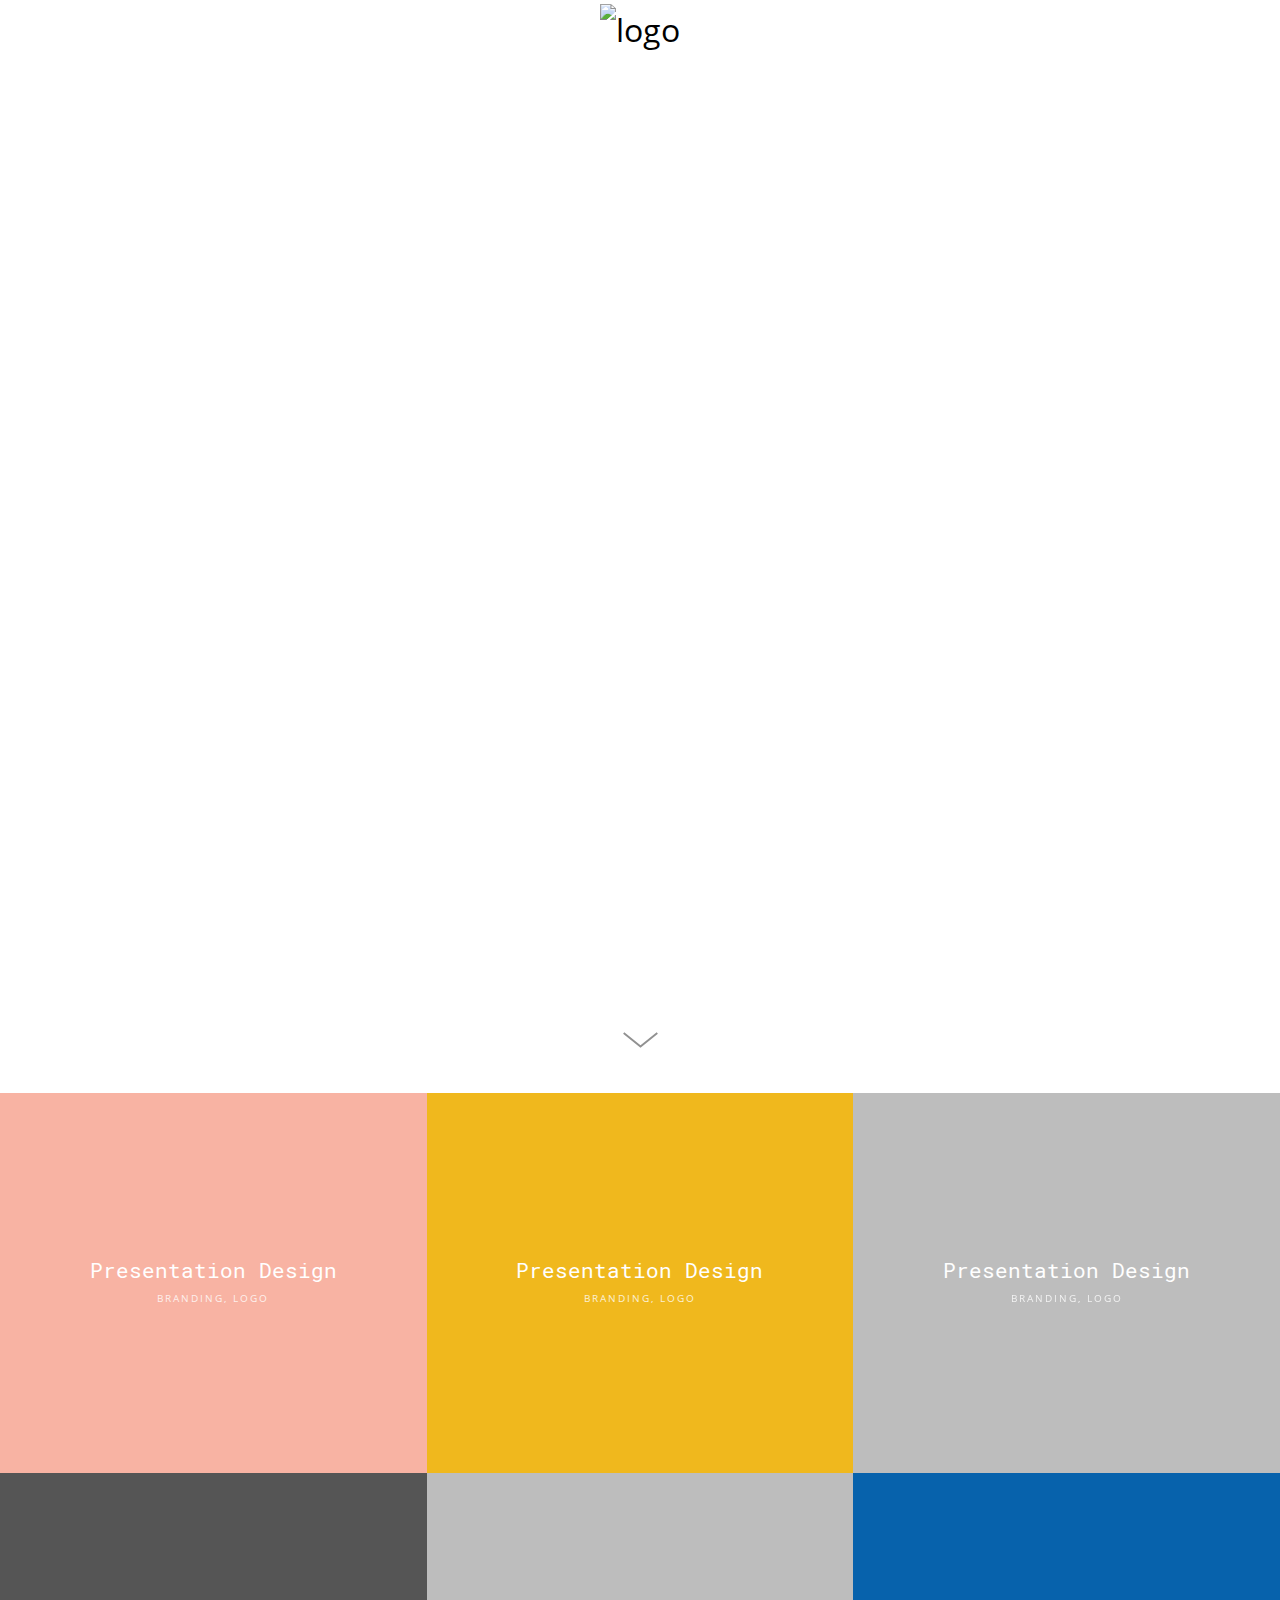
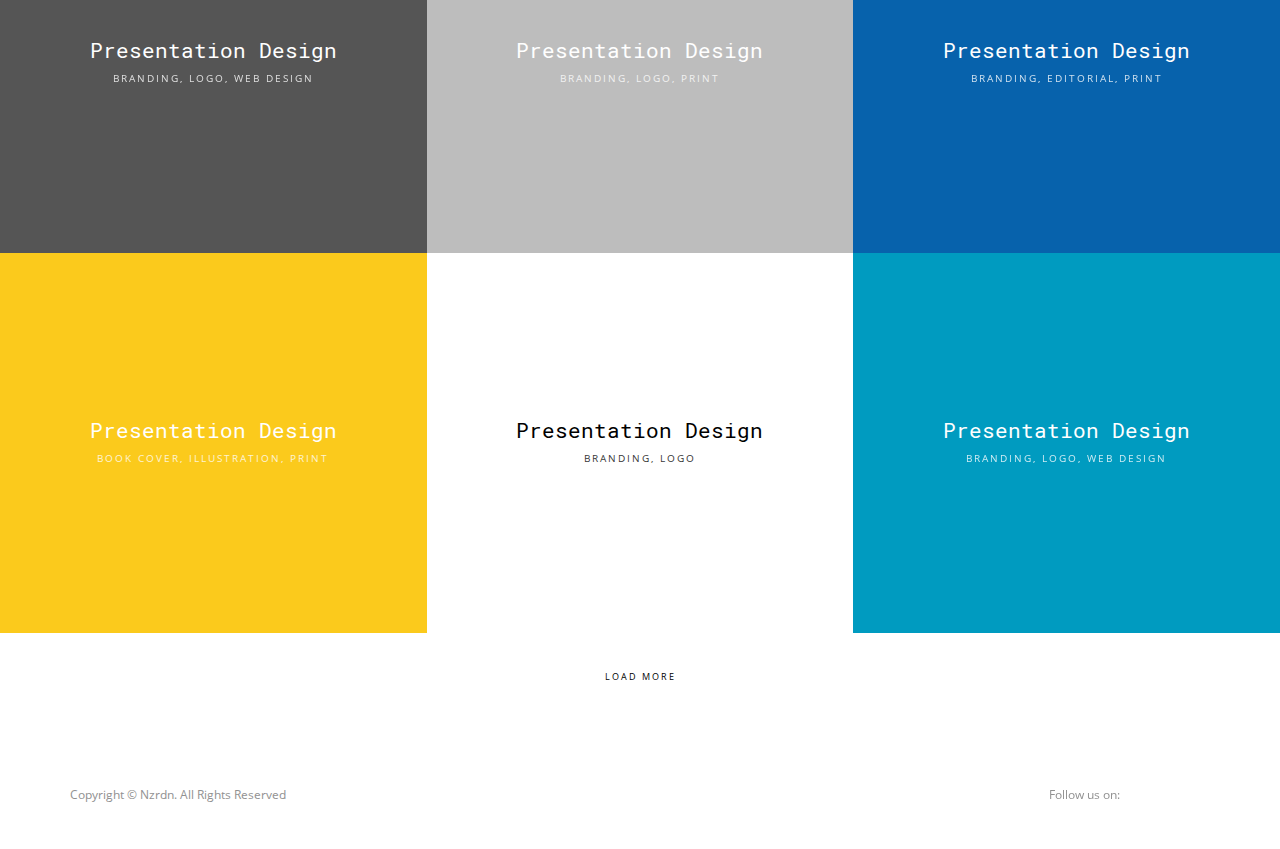
==== index.html @ 62baa384 "Add files via upload" ====
<!DOCTYPE html>
<html lang="id-ID" prefix="og: http://ogp.me/ns#">
<head>
<meta name="google-site-verification" content="J9RagS7LjltNR6g-NBVETp-j26RxuDwbtwfxkRqk6QE">
    <meta charset="utf-8">
    <title>Presentation Designer</title>
    <meta name="viewport" content="width=device-width, initial-scale=1.0">
    <!-- Le HTML5 shim, for IE6-8 support of HTML5 elements -->
    <!--[if lt IE 9]>
      <script src="http://html5shim.googlecode.com/svn/trunk/html5.js"></script>
    <![endif]-->
        <link rel="shortcut icon" href="favicon.ico">
    
<!-- This site is optimized with the Yoast SEO plugin v5.4 - https://yoast.com/wordpress/plugins/seo/ -->
<meta name="description" content="Webiste saya">
<link rel="canonical" href="http://www.orkha.id/id/beranda/">
<meta property="og:locale" content="id_ID">
<meta property="og:locale:alternate" content="en_US">
<meta property="og:type" content="website">
<meta property="og:title" content="Profesional Desain Grafis di Malang - Orkha.id">
<meta property="og:description" content="Orkha merupakan studio desain grafis menerima jasa desain grafis profesional di Malang, solusi dari kebutuhan desain logo dan branding Anda.">
<meta property="og:url" content="http://www.orkha.id/id/beranda/">
<meta property="og:site_name" content="Orkha">
<meta name="twitter:card" content="summary">
<meta name="twitter:description" content="Orkha merupakan studio desain grafis menerima jasa desain grafis profesional di Malang, solusi dari kebutuhan desain logo dan branding Anda.">
<meta name="twitter:title" content="Profesional Desain Grafis di Malang - Orkha.id">
<meta name="twitter:site" content="@orkha_id">
<meta name="twitter:creator" content="@orkha_id">
<script type="application/ld+json">{"@context":"http:\/\/schema.org","@type":"WebSite","@id":"#website","url":"http:\/\/www.orkha.id\/id\/beranda\/","name":"Orkha - Create. Captivate.","potentialAction":{"@type":"SearchAction","target":"http:\/\/www.orkha.id\/id\/beranda\/?s={search_term_string}","query-input":"required name=search_term_string"}}</script>
<script type="application/ld+json">{"@context":"http:\/\/schema.org","@type":"Organization","url":"http:\/\/www.orkha.id\/id\/beranda\/","sameAs":["https:\/\/www.facebook.com\/Orkha-Creative-322110237962848\/","https:\/\/www.instagram.com\/orkha_id\/?hl=en","https:\/\/twitter.com\/orkha_id"],"@id":"#organization","name":"Orkha.id","logo":""}</script>
<!-- / Yoast SEO plugin. -->

<link rel="dns-prefetch" href="//s0.wp.com">
<link rel="dns-prefetch" href="//s.gravatar.com">
<link rel="dns-prefetch" href="//netdna.bootstrapcdn.com">
<link rel="dns-prefetch" href="//fonts.googleapis.com">
<link rel="dns-prefetch" href="//s.w.org">
<link rel="alternate" type="application/rss+xml" title="Orkha &raquo; Feed" href="http://www.orkha.id/id/feed/">
<link rel="alternate" type="application/rss+xml" title="Orkha &raquo; Umpan Komentar" href="http://www.orkha.id/id/comments/feed/">
<link rel="alternate" type="application/rss+xml" title="Orkha &raquo; Beranda Umpan Komentar" href="http://www.orkha.id/id/beranda/feed/">
		<!--<script type="text/javascript">
			window._wpemojiSettings = {"baseUrl":"https:\/\/s.w.org\/images\/core\/emoji\/11\/72x72\/","ext":".png","svgUrl":"https:\/\/s.w.org\/images\/core\/emoji\/11\/svg\/","svgExt":".svg","source":{"concatemoji":"http:\/\/www.orkha.id\/wp-includes\/js\/wp-emoji-release.min.js?ver=4.9.10"}};
			!function(a,b,c){function d(a,b){var c=String.fromCharCode;l.clearRect(0,0,k.width,k.height),l.fillText(c.apply(this,a),0,0);var d=k.toDataURL();l.clearRect(0,0,k.width,k.height),l.fillText(c.apply(this,b),0,0);var e=k.toDataURL();return d===e}function e(a){var b;if(!l||!l.fillText)return!1;switch(l.textBaseline="top",l.font="600 32px Arial",a){case"flag":return!(b=d([55356,56826,55356,56819],[55356,56826,8203,55356,56819]))&&(b=d([55356,57332,56128,56423,56128,56418,56128,56421,56128,56430,56128,56423,56128,56447],[55356,57332,8203,56128,56423,8203,56128,56418,8203,56128,56421,8203,56128,56430,8203,56128,56423,8203,56128,56447]),!b);case"emoji":return b=d([55358,56760,9792,65039],[55358,56760,8203,9792,65039]),!b}return!1}function f(a){var c=b.createElement("script");c.src=a,c.defer=c.type="text/javascript",b.getElementsByTagName("head")[0].appendChild(c)}var g,h,i,j,k=b.createElement("canvas"),l=k.getContext&&k.getContext("2d");for(j=Array("flag","emoji"),c.supports={everything:!0,everythingExceptFlag:!0},i=0;i<j.length;i++)c.supports[j[i]]=e(j[i]),c.supports.everything=c.supports.everything&&c.supports[j[i]],"flag"!==j[i]&&(c.supports.everythingExceptFlag=c.supports.everythingExceptFlag&&c.supports[j[i]]);c.supports.everythingExceptFlag=c.supports.everythingExceptFlag&&!c.supports.flag,c.DOMReady=!1,c.readyCallback=function(){c.DOMReady=!0},c.supports.everything||(h=function(){c.readyCallback()},b.addEventListener?(b.addEventListener("DOMContentLoaded",h,!1),a.addEventListener("load",h,!1)):(a.attachEvent("onload",h),b.attachEvent("onreadystatechange",function(){"complete"===b.readyState&&c.readyCallback()})),g=c.source||{},g.concatemoji?f(g.concatemoji):g.wpemoji&&g.twemoji&&(f(g.twemoji),f(g.wpemoji)))}(window,document,window._wpemojiSettings);
		</script>-->
		<style type="text/css">
img.wp-smiley,
img.emoji {
	display: inline !important;
	border: none !important;
	box-shadow: none !important;
	height: 1em !important;
	width: 1em !important;
	margin: 0 .07em !important;
	vertical-align: -0.1em !important;
	background: none !important;
	padding: 0 !important;
}
</style>
<link rel="stylesheet" id="stylesheet-css" href="css/style.css" type="text/css" media="all">
<link rel="stylesheet" id="flex-slider-css" href="css/flexslider.css" type="text/css" media="all">
<link rel="stylesheet" id="owl_carousel-css" href="css/owl.carousel.css" type="text/css" media="all">
<link rel="stylesheet" id="owl_transitions-css" href="css/owl.transitions.css" type="text/css" media="all">
<link rel="stylesheet" id="owl_theme-css" href="css/owl.theme.css" type="text/css" media="all">
<link rel="stylesheet" id="contact-form-7-css" href="css/styles.css" type="text/css" media="all">
<link rel="stylesheet" id="rs-plugin-settings-css" href="css/settings.css" type="text/css" media="all">
<style id="rs-plugin-settings-inline-css" type="text/css">
#rs-demo-id {}
</style>
<link rel="stylesheet" id="black-on-white-css" href="css/black-on-white.css" type="text/css" media="all">
<link rel="stylesheet" id="nice-loader-styles-css" href="css/front-styles.css" type="text/css" media="all">
<link rel="stylesheet" id="fontawesome-css" href="css/font-awesome.min.css" type="text/css" media="all">
<!--[if IE 7]>
<link rel='stylesheet' id='fontawesome-ie-css'  href='//netdna.bootstrapcdn.com/font-awesome/3.2.1/css/font-awesome-ie7.min.css?ver=1.3.9' type='text/css' media='all' />
<![endif]-->
<link rel="stylesheet" id="js_composer_front-css" href="css/js_composer.min.css" type="text/css" media="all">
<link rel="stylesheet" id="redux-google-fonts-oi_options-css" href="css/css.css" type="text/css" media="all">
<link rel="stylesheet" id="jetpack_css-css" href="css/jetpack.css" type="text/css" media="all">
		<style>
			/* Accessible for screen readers but hidden from view */
			.fa-hidden { position:absolute; left:-10000px; top:auto; width:1px; height:1px; overflow:hidden; }
			.rtl .fa-hidden { left:10000px; }
			.fa-showtext { margin-right: 5px; }
		</style>
		<script type="text/javascript" src="js/jquery.js"></script>
<script type="text/javascript" src="js/jquery-migrate.min.js"></script>
<script type="text/javascript" src="js/jquery.themepunch.tools.min.js"></script>
<script type="text/javascript" src="js/jquery.themepunch.revolution.min.js"></script>
<script type="text/javascript">
/* <![CDATA[ */
var SnazzyDataForSnazzyMaps = [];
SnazzyDataForSnazzyMaps={"id":151,"name":"Ultra Light with Labels","description":"Light Rust","url":"https:\/\/snazzymaps.com\/style\/151\/ultra-light-with-labels","imageUrl":"https:\/\/snazzy-maps-cdn.azureedge.net\/assets\/151-ultra-light-with-labels.png?v=20170110063604","json":"[{\"featureType\":\"water\",\"elementType\":\"geometry\",\"stylers\":[{\"color\":\"#e9e9e9\"},{\"lightness\":17}]},{\"featureType\":\"landscape\",\"elementType\":\"geometry\",\"stylers\":[{\"color\":\"#f5f5f5\"},{\"lightness\":20}]},{\"featureType\":\"road.highway\",\"elementType\":\"geometry.fill\",\"stylers\":[{\"color\":\"#ffffff\"},{\"lightness\":17}]},{\"featureType\":\"road.highway\",\"elementType\":\"geometry.stroke\",\"stylers\":[{\"color\":\"#ffffff\"},{\"lightness\":29},{\"weight\":0.2}]},{\"featureType\":\"road.arterial\",\"elementType\":\"geometry\",\"stylers\":[{\"color\":\"#ffffff\"},{\"lightness\":18}]},{\"featureType\":\"road.local\",\"elementType\":\"geometry\",\"stylers\":[{\"color\":\"#ffffff\"},{\"lightness\":16}]},{\"featureType\":\"poi\",\"elementType\":\"geometry\",\"stylers\":[{\"color\":\"#f5f5f5\"},{\"lightness\":21}]},{\"featureType\":\"poi.park\",\"elementType\":\"geometry\",\"stylers\":[{\"color\":\"#dedede\"},{\"lightness\":21}]},{\"elementType\":\"labels.text.stroke\",\"stylers\":[{\"visibility\":\"on\"},{\"color\":\"#ffffff\"},{\"lightness\":16}]},{\"elementType\":\"labels.text.fill\",\"stylers\":[{\"saturation\":36},{\"color\":\"#333333\"},{\"lightness\":40}]},{\"elementType\":\"labels.icon\",\"stylers\":[{\"visibility\":\"off\"}]},{\"featureType\":\"transit\",\"elementType\":\"geometry\",\"stylers\":[{\"color\":\"#f2f2f2\"},{\"lightness\":19}]},{\"featureType\":\"administrative\",\"elementType\":\"geometry.fill\",\"stylers\":[{\"color\":\"#fefefe\"},{\"lightness\":20}]},{\"featureType\":\"administrative\",\"elementType\":\"geometry.stroke\",\"stylers\":[{\"color\":\"#fefefe\"},{\"lightness\":17},{\"weight\":1.2}]}]","views":335987,"favorites":800,"createdBy":{"name":"hawasan","url":"http:\/\/www.haveasign.pl"},"createdOn":"2014-11-04T03:01:33.197","tags":["greyscale","light"],"colors":["gray","white"]};
/* ]]> */
</script>
<script type="text/javascript" src="js/snazzymaps.js"></script>
<link rel="https://api.w.org/" href="http://www.orkha.id/wp-json/">
<link rel="EditURI" type="application/rsd+xml" title="RSD" href="http://www.orkha.id/xmlrpc.php?rsd">
<link rel="wlwmanifest" type="application/wlwmanifest+xml" href="http://www.orkha.id/wp-includes/wlwmanifest.xml"> 
<meta name="generator" content="WordPress 4.9.10">
<link rel="shortlink" href="http://wp.me/P8px5K-CI">
<link rel="alternate" type="application/json+oembed" href="http://www.orkha.id/wp-json/oembed/1.0/embed?url=http%3A%2F%2Fwww.orkha.id%2Fid%2Fberanda%2F">
<link rel="alternate" type="text/xml+oembed" href="http://www.orkha.id/wp-json/oembed/1.0/embed?url=http%3A%2F%2Fwww.orkha.id%2Fid%2Fberanda%2F&#038;format=xml">
<style type="text/css" id="csseditorglobal">
/*
You can add your own CSS here.

Click the help icon above to learn more.
*/
.black-on-grey {
    background: #e5e5e5;
    color: #000;
}


.this_page {
margin-top: 130px !important;
}

.icon-2x {
    font-size: 1.5em;
}

.parent {
    display: flex;
    flex-direction: column;
    justify-content: center;
    overflow: hidden;
}

.container-fluid {
	padding: 0 !important;
}

.oi_vc_potrfolio .oi_sub_legend {
    text-transform: none !important;
	font-size: 21px;
	padding: 0 2em 0 2em;
	line-height: 24px;
}

.oi_vc_port_cat {
    margin-top: 5px;
    text-transform: uppercase;
    opacity: 0.8;
    font-size: 10px;
    letter-spacing: 1;
}

body {
	letter-spacing: 0 !important;
	background: #fff;
  line-height: 28px;
color: #848995;
-webkit-font-smoothing: antialiased;
}

.blog_item p {
  margin-bottom: 30px;
}

.brand-logo img {
width: 50px;
height: 50px;
}

.oi_head_holder {
	background: #fff;
}

.oi_head_holder.oi_sticky {
    background: #fff;
}

.oi_vc_port_mask {
	opacity:1;
}

.oi_vc_potrfolio:hover .oi_vc_port_mask { 
opacity:0;}

.oi_vc_port_mask {
	transition: all .5s ease !important;
	-moz-transition: all .5s ease !important;
    -webkit-transition: all .5s ease !important;
    -o-transition: all .5s ease !important;
}

.oi_header_menu li a {
font-family: 'Roboto Mono', monospace;
	text-transform: none !important;
	font-size: 14px !Important;
}

.intro h1 {
font-size: 48px;
font-weight: 300 !Important;
font-family: Roboto;
line-height: 1.2;
}

.intro p {
margin-top: 20px;
}

.join-btn { 
	background:#F58634 !important; 
	font-size: 12px;
	cursor:pointer; 
	padding: 10px 20px 10px 20px;
	color:#fff !important; 
	border: none;
	border-radius: 0;
}

.join-btn:hover { 
	background:#e27c30 !important; 
	color: #fff !important;
}

.oi_header_menu a {
color: #242A37 !important;
padding: 0 !important;
margin-left: 40px;
padding-bottom: 5px !important;
padding-top: 10px !important;
}

.oi_header_menu a:hover {
text-decoration: none!important;
background: none !important;
color: #242A37 !important;
border-bottom: solid 2px #F58634;
}

.oi_load_more_holder {
    text-align: center;
    padding: 30px;
    background: none !important;
    letter-spacing: 2px;
    text-transform: uppercase;
    font-size: 9px;
}

#see-more-holder {
text-align: center !important;
}

svg {
    fill: #919191!important;
}

.oi_header_menu > li.current-menu-item > a, .oi_header_menu > li.current-menu-parent > a, .oi_header_menu > li.current_page_parent a, .oi_header_menu > li.current-menu-parent:hover > a, .oi_header_menu > li.current_page_parent:hover > a {
text-decoration: none!important;
background: none !important;
color: #242A37 !important;
border-bottom: solid 2px #F58634;
}


/* Blog */
.vc_gitem_row .vc_gitem-col {
    padding: 20px !important;
}

.vc_gitem_row .vc_gitem-col h4 {
    font-size: 14px;
}

.vc_gitem_row .vc_gitem-col p {
    font-size: 12px;
	line-height: 1.7 !important;
}

.vc_btn3-container {
    display: block;
    margin-bottom: 0 !important;
    max-width: 100%;
}

.vc_btn3.vc_btn3-size-md {
	background: none;
	padding: 0 !important;
}

.vc_btn3.vc_btn3-color-juicy-pink, .vc_btn3.vc_btn3-color-juicy-pink.vc_btn3-style-flat {
	background: none;
	color: #919191;
	font-size: 12px;
}

.vc_btn3.vc_btn3-color-juicy-pink, .vc_btn3.vc_btn3-color-juicy-pink.vc_btn3-style-flat:hover {
	background: none;
	text-decoration: underline;
	color: #F58634;
font-family: \'Roboto Mono\', monospace;
	border: none !important;
}


/* Contact Form */
.wpcf7 input.wpcf7-text { width: 100%;font-size: 14px; } 
.wpcf7 textarea.wpcf7-textarea { width: 100%; font-size: 14px;} 
.wpcf7-form textarea { height: 200px; }

.wpcf7 {
	text-transform: none !important;
	font-size: 14px;
}
 
.submit, .wpcf7-form .wpcf7-submit { 
	background:#F58634 !important; 
	cursor:pointer; 
	padding-left:15px !important; 
	padding-right:15px !important; 
	color:#fff !important; 
  border: none !important;
}

.submit:hover, .wpcf7-form .wpcf7-submit:hover { 
	background:#e27c30 !important; 
	color: #fff !important;
}

textarea, input, select {
	background: #f7f7f7 !important;
	border: 2px solid #efefee !important;
  height: 50px;
}

textarea:focus, input:focus, select:focus {
	background: #f7f7f7 !important;
	border: 2px solid #F58634 !important;
}

label {
font-weight: normal;
width: 100%;
}

select {
 background: #f7f7f7;
width: 100%;
padding: 10px;
border: 2px solid #e8e8e8;
}

.footer_text {
font-size: 12px !important;
color: #919191 !important;
}

.socials {
text-align: right !important;
}

.socials a {
margin-right: 8px;
}

.socials i {
font-size: 14px;
color: #919191 !important;
}

.socials i:hover {
color: #F58634 !important;
}

.blog_item {
  max-width: 840px;
  margin: 0 auto;
}
  
blockquote {
    font-size: 28px;
    font-style: normal;
    color: #999;
    line-height: 1.5;
    font-weight: 300 !important;
    margin-left: -90px;
    padding-left: 40px;
	margin-top: 70px;
  margin-bottom: 70px;
  padding-top: 0;
  padding-bottom: 0;
    border-left: 5px solid #f08519;
  }
  
  .inner_post_holder h1.oi_legend {
    margin-bottom: 80px;
}

/* Rensponsive */
@media (min-width: 0px) and (max-width: 767px) {
.footer_text {
text-align: center;
}
  
.oi_sinle_portfolio_holder {
  padding-top: 50px !important;
}
.socials {
text-align: center !important;
}
.this_page {
margin-top: 0 !important;
}
.oi_header_menu {
  background: #fff !important;
width: 100%;
padding: 20px;
background:#e5e5e5;
}
.toggle-button {
float: right;
}
.brand-logo{
float: left;
}
.visible-xs {
    float: right;
	margin-top: 15px;
    margin-right: 15px;
	font-size: 16px;
}
.oi_head_holder {
    padding: 20px 0;
}
.oi_v_menu li a {
  margin: 0 !important;
    padding: 20px 0;
	font-size: 21px !important;
}
}</style>
<style type="text/css" id="csseditorphone">
@media only screen  and (min-width: 320px)  and (max-width: 667px) {
blockquote {
    font-size: 21px;
    margin-left: 0px !important;
  }

.oi_post_holder {
    padding: 10px;
}

.wpb_text_column {
padding-left: 10px !important;
padding-right: 10px !important;
}

}
</style>

        <style>
            .wuc-overlay{ background-image: url(''); }
            #wuc-wrapper #wuc-box h2.title,
            #wuc-box .subtitle,
            #defaultCountdown,
            #defaultCountdown span{ color: #fff }
        </style>
        <link rel="alternate" href="#" hreflang="id">
<link rel="alternate" href="#" hreflang="en">

<link rel="dns-prefetch" href="//v0.wordpress.com">
<style type="text/css">img#wpstats{display:none}</style><meta name="generator" content="Powered by Visual Composer - drag and drop page builder for WordPress.">
<!--[if lte IE 9]><link rel="stylesheet" type="text/css" href="http://www.orkha.id/wp-content/plugins/js_composer/assets/css/vc_lte_ie9.min.css" media="screen"><![endif]--><!--[if IE  8]><link rel="stylesheet" type="text/css" href="http://www.orkha.id/wp-content/plugins/js_composer/assets/css/vc-ie8.min.css" media="screen"><![endif]--><meta name="generator" content="Powered by Slider Revolution 5.2.5.4 - responsive, Mobile-Friendly Slider Plugin for WordPress with comfortable drag and drop interface.">
			<link rel="stylesheet" type="text/css" id="wp-custom-css" href="index_1.html">
		<style type="text/css" data-type="vc_shortcodes-custom-css">.vc_custom_1485144330082{margin-top: 80px !important;margin-bottom: 80px !important;padding-left: 8% !important;}</style><noscript><style type="text/css"> .wpb_animate_when_almost_visible { opacity: 1; }</style></noscript>    <link href="css/css_1.css" rel="stylesheet">
    <link href="css/css_2.css" rel="stylesheet">
<script>
  (function(i,s,o,g,r,a,m){i['GoogleAnalyticsObject']=r;i[r]=i[r]||function(){
  (i[r].q=i[r].q||[]).push(arguments)},i[r].l=1*new Date();a=s.createElement(o),
  m=s.getElementsByTagName(o)[0];a.async=1;a.src=g;m.parentNode.insertBefore(a,m)
  })(window,document,'script','https://www.google-analytics.com/analytics.js','ga');

  ga('create', 'UA-42097386-15', 'auto');
  ga('send', 'pageview');

</script>
</head>

<body class="home page-template page-template-portfolio page-template-portfolio-php page page-id-2400 wp_nice_loader_body wpb-js-composer js-comp-ver-4.12 vc_responsive">
<!-- Content Area -->
    <div class="oi_head_holder">
        <div class="container">
        	<div class="row">
            	<div class="col-md-3 col-sm-3 io_xs">
					<a class="brand-logo" href="#"><img src="fonts/orkha.svg" alt="Orkha"></a>
                </div>
                <div class="col-md-9 col-sm-9 io_xs">
                <i class="fa fa-bars visible-xs oi_xs_menu"></i>
                <div class="menu-menu-bahasa-container"><ul id="menu-menu-bahasa" class="oi_header_menu"><li id="menu-item-2385" class="menu-item menu-item-type-post_type menu-item-object-page menu-item-2385"><a href="#">Profil</a></li>
<li id="menu-item-2396" class="menu-item menu-item-type-post_type menu-item-object-page menu-item-2396"><a href="#">Blog</a></li>
<li id="menu-item-2461" class="menu-item menu-item-type-post_type menu-item-object-page menu-item-2461"><a href="#">Hubungi</a></li>
<li id="menu-item-2378-en" class="lang-item lang-item-24 lang-item-en menu-item menu-item-type-custom menu-item-object-custom menu-item-2378-en"><a href="#" hreflang="en-US" lang="en-US"><img src="[data-uri]" title="English" alt="English"></a></li>
</ul></div>                </div>
            </div>

            <div class="oi_real_menu_holder text-center">

            </div>
        </div>
    </div>
    <div class="clearfix"></div>
<div class="this_page">

	    <div class="oi_s_t_wo_s">
        <div class="container-fluid">
        <div data-vc-parallax="1.5" class="vc_row wpb_row vc_row-fluid oi_inner_without_paddings parent vc_row-o-full-height vc_row-o-content-middle vc_general vc_parallax vc_parallax-content-moving"><div class="wpb_column vc_column_container vc_col-sm-12"><div class="vc_column-inner "><div class="wpb_wrapper">
	<div class="wpb_text_column wpb_content_element  wpb_animate_when_almost_visible wpb_bottom-to-top vc_custom_1485144330082 intro">
		<div class="wpb_wrapper">
			<h1 style="text-align: left;">Create. Captivate.</h1>
<p style="color: #919191; text-align: left;">Scroll to see our works</p>

		</div>
	</div>
</div></div></div></div><div id="see-more-holder" class="vc_row wpb_row vc_row-fluid oi_inner_without_paddings"><div class="wpb_column vc_column_container vc_col-sm-12"><div class="vc_column-inner "><div class="wpb_wrapper">
	<div class="wpb_raw_code wpb_content_element wpb_raw_html">
		<div class="wpb_wrapper">
			<div id="scrollDown" class="scrollArrow"><svg version="1.1" id="Ebene_2_1_" xmlns="http://www.w3.org/2000/svg" xmlns:xlink="http://www.w3.org/1999/xlink" x="0px" y="0px" width="53px" height="20px" viewbox="0 0 53 20" enable-background="new 0 0 53 20" xml:space="preserve">
<g>
	<polygon points="26.5,17.688 9.114,3.779 10.303,2.312 26.5,15.269 42.697,2.313 43.886,3.779 	"/>
</g>
</svg></div>
      <script>
        $('#scrollDown').click(function(){
          $("html, body").animate({ scrollTop: $(window).height()}, 800);
          return false;
        });
      </script>
		</div>
	</div>
</div></div></div></div>
                    <div class="row oi_port_container oi_wall">
			
    	    	 	        <div class="oi_strange_portfolio_item oi_col col-md-4 wall-portfolio-squre illustration print ">
            <div class="oi_vc_potrfolio oi_p_x1" style="background:url(images/leftover-ig-1-.jpg)">
                <a class="oi_vc_port_mask" style="background:#f8b3a3" href="#">
                    <div class="oi_vc_text_span text-center">
                        <h3 class="oi_sub_legend" style="color:#fff">Presentation Design</h3>
                        <div class="oi_vc_port_cat" style="color:#fff">Branding, Logo</div>
                    </div>
                </a>
            </div>
        </div>
        
	
    	    	 	        <div class="oi_strange_portfolio_item oi_col col-md-4 wall-portfolio-squre book-cover editorial illustration ">
            <div class="oi_vc_potrfolio oi_p_x1" style="background:url(images/1.jpg)">
                <a class="oi_vc_port_mask" style="background:#f0b81d" href="#">
                    <div class="oi_vc_text_span text-center">
                        <h3 class="oi_sub_legend" style="color:#fff">Presentation Design</h3>
                        <div class="oi_vc_port_cat" style="color:#fff">Branding, Logo</div>
                    </div>
                </a>
            </div>
        </div>
        
	
    	    	 	        <div class="oi_strange_portfolio_item oi_col col-md-4 wall-portfolio-squre branding logos ">
            <div class="oi_vc_potrfolio oi_p_x1" style="background:url(images/cover-pancasila-.jpg)">
                <a class="oi_vc_port_mask" style="background:#bdbdbd" href="#">
                    <div class="oi_vc_text_span text-center">
                        <h3 class="oi_sub_legend" style="color:#fff">Presentation Design</h3>
                        <div class="oi_vc_port_cat" style="color:#fff">Branding, Logo</div>
                    </div>
                </a>
            </div>
        </div>
        
	
    	    	 	        <div class="oi_strange_portfolio_item oi_col col-md-4 wall-portfolio-squre branding logos web-design ">
            <div class="oi_vc_potrfolio oi_p_x1" style="background:url(images/The-Warren_Main-Logo.jpg)">
                <a class="oi_vc_port_mask" style="background:#555555" href="#">
                    <div class="oi_vc_text_span text-center">
                        <h3 class="oi_sub_legend" style="color:#fff">Presentation Design</h3>
                        <div class="oi_vc_port_cat" style="color:#fff">Branding, Logo, Web Design</div>
                    </div>
                </a>
            </div>
        </div>
        
	
    	    	 	        <div class="oi_strange_portfolio_item oi_col col-md-4 wall-portfolio-squre branding logos print ">
            <div class="oi_vc_potrfolio oi_p_x1" style="background:url(images/Leftover-Poster.jpg)">
                <a class="oi_vc_port_mask" style="background:#bdbdbd" href="#">
                    <div class="oi_vc_text_span text-center">
                        <h3 class="oi_sub_legend" style="color:#fff">Presentation Design</h3>
                        <div class="oi_vc_port_cat" style="color:#fff">Branding, Logo, Print</div>
                    </div>
                </a>
            </div>
        </div>
        
	
    	    	 	        <div class="oi_strange_portfolio_item oi_col col-md-4 wall-portfolio-squre branding editorial print ">
            <div class="oi_vc_potrfolio oi_p_x1" style="background:url(images/6-TNDT.jpg)">
                <a class="oi_vc_port_mask" style="background:#0762ac" href="#">
                    <div class="oi_vc_text_span text-center">
                        <h3 class="oi_sub_legend" style="color:#fff">Presentation Design</h3>
                        <div class="oi_vc_port_cat" style="color:#fff">Branding, Editorial, Print</div>
                    </div>
                </a>
            </div>
        </div>
        
	
    	    	 	        <div class="oi_strange_portfolio_item oi_col col-md-4 wall-portfolio-squre book-cover illustration print ">
            <div class="oi_vc_potrfolio oi_p_x1" style="background:url(images/02.jpg)">
                <a class="oi_vc_port_mask" style="background:#fbca1c" href="#">
                    <div class="oi_vc_text_span text-center">
                        <h3 class="oi_sub_legend" style="color:#fff">Presentation Design</h3>
                        <div class="oi_vc_port_cat" style="color:#fff">Book Cover, Illustration, Print</div>
                    </div>
                </a>
            </div>
        </div>
        
	
    	    	 	        <div class="oi_strange_portfolio_item oi_col col-md-4 wall-portfolio-squre branding logos ">
            <div class="oi_vc_potrfolio oi_p_x1" style="background:url()">
                <a class="oi_vc_port_mask" style="background:#fff" href="#">
                    <div class="oi_vc_text_span text-center">
                        <h3 class="oi_sub_legend" style="color:#000">Presentation Design</h3>
                        <div class="oi_vc_port_cat" style="color:#000">Branding, Logo</div>
                    </div>
                </a>
            </div>
        </div>
        
	
    	    	 	        <div class="oi_strange_portfolio_item oi_col col-md-4 wall-portfolio-squre branding logos web-design ">
            <div class="oi_vc_potrfolio oi_p_x1" style="background:url(images/Pure_Mockup.jpg)">
                <a class="oi_vc_port_mask" style="background:#009bc0" href="#">
                    <div class="oi_vc_text_span text-center">
                        <h3 class="oi_sub_legend" style="color:#fff">Presentation Design</h3>
                        <div class="oi_vc_port_cat" style="color:#fff">Branding, Logo, Web Design</div>
                    </div>
                </a>
            </div>
        </div>
        
	</div>
        	    <div class="oi_load_more_holder">
                
        <span class="oi_counts"><span id="oi_masorny_posts_per_page">9</span> / <span id="oi_max_masorny_posts">13</span></span>
        <a id="load_more_port_masorny_posts" data-tag="All" data-offset="9" data-layout-mode="Square Thumbnails Without Spaces" data-load-posts_count="2" class="oi_load_more">Load More </a>
    </div>
            </div>
    </div>
  </div>  
    <!--<a class="oi_full_btn" href="#">View our entire WordPress theme collection →</a>-->
	<div class="container">
		<div class="oi_footer">
        	<div class="row">
            	<div class="col-md-6 footer_text">
                    Copyright © Nzrdn. All Rights Reserved                </div>
            	<div class="col-md-6 footer_text socials">
                    Follow us on:&nbsp;&nbsp;<a href="#"><i class="fa fa-facebook-square"></i></a><a href="#"><i class="fa fa-twitter-square"></i></a><a href="#"><i class="fa fa-instagram"></i></a><a href="#"><i class="fa fa-behance"></i></a>
              </div>
            </div>
        </div>
   </div>


<div id="wp_nice_loader_container" class="black-on-white">

    <div class="wp_nice_loader" style="font-size:32px;">

                    <div class="wp_nice_loader_logo">
                <img src="images/loader-1.gif" alt="logo">
            </div>
                        
        
    </div>

</div>

	<div style="display:none">
	</div>
<script type="text/javascript">
/* <![CDATA[ */
var wpcf7 = {"apiSettings":{"root":"http:\/\/www.orkha.id\/wp-json\/contact-form-7\/v1","namespace":"contact-form-7\/v1"},"recaptcha":{"messages":{"empty":"Please verify that you are not a robot."}}};
/* ]]> */
</script>
<script type="text/javascript" src="js/scripts.js"></script>
<script type="text/javascript" src="js/devicepx-jetpack.js"></script>
<script type="text/javascript" src="js/front-scripts.js"></script>
<script type="text/javascript" src="js/gprofiles.js"></script>
<script type="text/javascript">
/* <![CDATA[ */
var WPGroHo = {"my_hash":""};
/* ]]> */
</script>
<script type="text/javascript" src="js/wpgroho.js"></script>
<script type="text/javascript" src="js/bootstrap.min.js"></script>
<script type="text/javascript" src="js/SmoothScroll.js"></script>
<script type="text/javascript" src="js/jquery.waitforimages.js"></script>
<script type="text/javascript" src="js/isotope.pkgd.min.js"></script>
<script type="text/javascript" src="js/lightbox.min.js"></script>
<script type="text/javascript" src="js/jquery.flexslider-min.js"></script>
<script type="text/javascript" src="js/imagesloaded.js"></script>
<script type="text/javascript" src="js/gmap3.min.js"></script>
<script type="text/javascript">
/* <![CDATA[ */
var oi_theme = {"theme_url":"http:\/\/www.orkha.id\/wp-content\/themes\/buran"};
/* ]]> */
</script>
<script type="text/javascript" src="js/custom.js"></script>
<script type="text/javascript" src="js/wp-embed.min.js"></script>
<script type="text/javascript" src="js/js_composer_front.min.js"></script>
<script type="text/javascript" src="js/skrollr.min.js"></script>
<script type="text/javascript" src="js/waypoints.min.js"></script>
				<script>        $('#scrollDown').click(function(){
          $("html, body").animate({ scrollTop: $(window).height()}, 800);
          return false;
        });
</script>
<script type="text/javascript" src="js/e-201916.js" async defer></script>
<script type="text/javascript">
	_stq = window._stq || [];
	_stq.push([ 'view', {v:'ext',j:'1:5.3',blog:'124296096',post:'2400',tz:'0',srv:'www.orkha.id'} ]);
	_stq.push([ 'clickTrackerInit', '124296096', '2400' ]);
</script>
</body>
</html>
---- css/style.css ----
/*
Theme Name: Buran
Theme URI: http://themeforest.net/user/OrangeIdea/portfolio
Description: Buran - Responsive Theme For WordPress
Author: OrangeIdea
Author URI: http://themeforest.net/user/OrangeIdea
Version: 1.0.8
Tags: one-column, two-columns, left-sidebar, right-sidebar, fluid-layout, fixed-layout, custom-menu, full-width-template, rtl-language-support, sticky-post, theme-options, translation-ready
License: 
License URI:
*/
@import url('bootstrap.css');
@import url('main_style.css');
@import url('options.css');
---- css/styles.css ----
div.wpcf7 {
	margin: 0;
	padding: 0;
}

div.wpcf7-response-output {
	margin: 2em 0.5em 1em;
	padding: 0.2em 1em;
}

div.wpcf7 .screen-reader-response {
	position: absolute;
	overflow: hidden;
	clip: rect(1px, 1px, 1px, 1px);
	height: 1px;
	width: 1px;
	margin: 0;
	padding: 0;
	border: 0;
}

div.wpcf7-mail-sent-ok {
	border: 2px solid #398f14;
}

div.wpcf7-mail-sent-ng {
	border: 2px solid #ff0000;
}

div.wpcf7-spam-blocked {
	border: 2px solid #ffa500;
}

div.wpcf7-validation-errors {
	border: 2px solid #f7e700;
}

.wpcf7-form-control-wrap {
	position: relative;
}

span.wpcf7-not-valid-tip {
	color: #f00;
	font-size: 1em;
	font-weight: normal;
	display: block;
}

.use-floating-validation-tip span.wpcf7-not-valid-tip {
	position: absolute;
	top: 20%;
	left: 20%;
	z-index: 100;
	border: 1px solid #ff0000;
	background: #fff;
	padding: .2em .8em;
}

span.wpcf7-list-item {
	display: inline-block;
	margin: 0 0 0 1em;
}

span.wpcf7-list-item-label::before,
span.wpcf7-list-item-label::after {
	content: " ";
}

.wpcf7-display-none {
	display: none;
}

div.wpcf7 .ajax-loader {
	visibility: hidden;
	display: inline-block;
	background-image: url('../images/ajax-loader.gif');
	width: 16px;
	height: 16px;
	border: none;
	padding: 0;
	margin: 0 0 0 4px;
	vertical-align: middle;
}

div.wpcf7 .ajax-loader.is-active {
	visibility: visible;
}

div.wpcf7 div.ajax-error {
	display: none;
}

div.wpcf7 .placeheld {
	color: #888;
}

div.wpcf7 .wpcf7-recaptcha iframe {
	margin-bottom: 0;
}

div.wpcf7 input[type="file"] {
	cursor: pointer;
}

div.wpcf7 input[type="file"]:disabled {
	cursor: default;
}
---- css/settings.css ----
/*-----------------------------------------------------------------------------

-	Revolution Slider 5.0 Default Style Settings -

Screen Stylesheet

version:   	5.0.0
date:      	29/10/15
author:		themepunch
email:     	info@themepunch.com
website:   	http://www.themepunch.com
-----------------------------------------------------------------------------*/



.rtl {	direction: rtl;}
@font-face {
  font-family: 'revicons';
  src: url('../fonts/revicons.eot');
  src: url('../fonts/revicons.eot#iefix') format('embedded-opentype'),
       url('../fonts/revicons.woff') format('woff'),
       url('../fonts/revicons.ttf') format('truetype'),
       url('../fonts/revicons.svg#revicons') format('svg');
  font-weight: normal;
  font-style: normal;
}

 [class^="revicon-"]:before, [class*=" revicon-"]:before {
  font-family: "revicons";
  font-style: normal;
  font-weight: normal;
  speak: none;
  display: inline-block;
  text-decoration: inherit;
  width: 1em;
  margin-right: .2em;
  text-align: center; 

  /* For safety - reset parent styles, that can break glyph codes*/
  font-variant: normal;
  text-transform: none;

  /* fix buttons height, for twitter bootstrap */
  line-height: 1em;

  /* Animation center compensation - margins should be symmetric */
  /* remove if not needed */
  margin-left: .2em;

  /* you can be more comfortable with increased icons size */
  /* font-size: 120%; */

  /* Uncomment for 3D effect */
  /* text-shadow: 1px 1px 1px rgba(127, 127, 127, 0.3); */
}

.revicon-search-1:before { content: '\e802'; } /* '' */
.revicon-pencil-1:before { content: '\e831'; } /* '' */
.revicon-picture-1:before { content: '\e803'; } /* '' */
.revicon-cancel:before { content: '\e80a'; } /* '' */
.revicon-info-circled:before { content: '\e80f'; } /* '' */
.revicon-trash:before { content: '\e801'; } /* '' */
.revicon-left-dir:before { content: '\e817'; } /* '' */
.revicon-right-dir:before { content: '\e818'; } /* '' */
.revicon-down-open:before { content: '\e83b'; } /* '' */
.revicon-left-open:before { content: '\e819'; } /* '' */
.revicon-right-open:before { content: '\e81a'; } /* '' */
.revicon-angle-left:before { content: '\e820'; } /* '' */
.revicon-angle-right:before { content: '\e81d'; } /* '' */
.revicon-left-big:before { content: '\e81f'; } /* '' */
.revicon-right-big:before { content: '\e81e'; } /* '' */
.revicon-magic:before { content: '\e807'; } /* '' */
.revicon-picture:before { content: '\e800'; } /* '' */
.revicon-export:before { content: '\e80b'; } /* '' */
.revicon-cog:before { content: '\e832'; } /* '' */
.revicon-login:before { content: '\e833'; } /* '' */
.revicon-logout:before { content: '\e834'; } /* '' */
.revicon-video:before { content: '\e805'; } /* '' */
.revicon-arrow-combo:before { content: '\e827'; } /* '' */
.revicon-left-open-1:before { content: '\e82a'; } /* '' */
.revicon-right-open-1:before { content: '\e82b'; } /* '' */
.revicon-left-open-mini:before { content: '\e822'; } /* '' */
.revicon-right-open-mini:before { content: '\e823'; } /* '' */
.revicon-left-open-big:before { content: '\e824'; } /* '' */
.revicon-right-open-big:before { content: '\e825'; } /* '' */
.revicon-left:before { content: '\e836'; } /* '' */
.revicon-right:before { content: '\e826'; } /* '' */
.revicon-ccw:before { content: '\e808'; } /* '' */
.revicon-arrows-ccw:before { content: '\e806'; } /* '' */
.revicon-palette:before { content: '\e829'; } /* '' */
.revicon-list-add:before { content: '\e80c'; } /* '' */
.revicon-doc:before { content: '\e809'; } /* '' */
.revicon-left-open-outline:before { content: '\e82e'; } /* '' */
.revicon-left-open-2:before { content: '\e82c'; } /* '' */
.revicon-right-open-outline:before { content: '\e82f'; } /* '' */
.revicon-right-open-2:before { content: '\e82d'; } /* '' */
.revicon-equalizer:before { content: '\e83a'; } /* '' */
.revicon-layers-alt:before { content: '\e804'; } /* '' */
.revicon-popup:before { content: '\e828'; } /* '' */

							

/******************************
	-	BASIC STYLES		-
******************************/

.rev_slider_wrapper{
	position:relative;
	z-index: 0;
}


.rev_slider{
	position:relative;
	overflow:visible;
}

.tp-overflow-hidden { overflow:hidden;}

.tp-simpleresponsive img,
.rev_slider img{
	max-width:none !important;
	-moz-transition: none;
	-webkit-transition: none;
	-o-transition: none;
	transition: none;
	margin:0px;
	padding:0px;
	border-width:0px;
	border:none;
}

.rev_slider .no-slides-text{
	font-weight:bold;
	text-align:center;
	padding-top:80px;
}

.rev_slider >ul,
.rev_slider_wrapper >ul,
.tp-revslider-mainul >li,
.rev_slider >ul >li,
.rev_slider >ul >li:before,
.tp-revslider-mainul >li:before,
.tp-simpleresponsive >ul,
.tp-simpleresponsive >ul >li,
.tp-simpleresponsive >ul >li:before,
.tp-revslider-mainul >li,
.tp-simpleresponsive >ul >li{
	list-style:none !important;
	position:absolute;	
	margin:0px !important;
	padding:0px !important;
	overflow-x: visible;
	overflow-y: visible;
	list-style-type: none !important;
	background-image:none;
	background-position:0px 0px;
	text-indent: 0em;
	top:0px;left:0px;
}


.tp-revslider-mainul >li,
.rev_slider >ul >li,
.rev_slider >ul >li:before,
.tp-revslider-mainul >li:before,
.tp-simpleresponsive >ul >li,
.tp-simpleresponsive >ul >li:before,
.tp-revslider-mainul >li,
.tp-simpleresponsive >ul >li { 
	visibility:hidden; 
}

.tp-revslider-slidesli,
.tp-revslider-mainul	{	
	padding:0 !important; 
	margin:0 !important; 
	list-style:none !important;
}

.rev_slider li.tp-revslider-slidesli {
    position: absolute !important;
}


.tp-caption .rs-untoggled-content { display:block;}
.tp-caption .rs-toggled-content { display:none;}

.rs-toggle-content-active.tp-caption .rs-toggled-content { display:block;}
.rs-toggle-content-active.tp-caption .rs-untoggled-content { display:none;}

.rev_slider .tp-caption,
.rev_slider .caption 	{ 
	position:relative;  
	visibility:hidden; 
	white-space: nowrap;
	display: block;
}


.rev_slider .tp-mask-wrap .tp-caption,
.rev_slider .tp-mask-wrap *:last-child,
.wpb_text_column .rev_slider .tp-mask-wrap .tp-caption,
.wpb_text_column .rev_slider .tp-mask-wrap *:last-child{
	margin-bottom:0;

}

.tp-svg-layer svg {	width:100%; height:100%;position: relative;vertical-align: top}

	
/* CAROUSEL FUNCTIONS */
.tp-carousel-wrapper {
	cursor:url(../openhand.cur), move;
}
.tp-carousel-wrapper.dragged {
	cursor:url(../closedhand.cur), move;
}

/* ADDED FOR SLIDELINK MANAGEMENT */
.tp-caption {
	z-index:1
}

.tp_inner_padding {	
	box-sizing:border-box;	
	-webkit-box-sizing:border-box;
	-moz-box-sizing:border-box;
	max-height:none !important;	
}


.tp-caption {	
	-moz-user-select: none;
	-khtml-user-select: none;
	-webkit-user-select: none;
	-o-user-select: none;	
	position:absolute;
	-webkit-font-smoothing: antialiased !important;
}

.tp-caption.tp-layer-selectable {
	-moz-user-select: all;
	-khtml-user-select: all;
	-webkit-user-select: all;
	-o-user-select: all;	
}

.tp-forcenotvisible,
.tp-hide-revslider,
.tp-caption.tp-hidden-caption {	
	visibility:hidden !important; 
	display:none !important
}

.rev_slider embed,
.rev_slider iframe,
.rev_slider object,
.rev_slider audio,
.rev_slider video {
	max-width: none !important
}






/**********************************************
	-	FULLSCREEN AND FULLWIDHT CONTAINERS	-
**********************************************/
.rev_slider_wrapper	{	width:100%;}

.fullscreen-container {	
	position:relative;
	padding:0;
}


.fullwidthbanner-container{
	position:relative;
	padding:0;
	overflow:hidden;
}

.fullwidthbanner-container .fullwidthabanner{
	width:100%;
	position:relative;
}



/*********************************
	-	SPECIAL TP CAPTIONS -
**********************************/

.tp-static-layers				{	
	position:absolute; z-index:101; top:0px;left:0px;
	/*pointer-events:none;*/

}


.tp-caption .frontcorner		{
	width: 0;
	height: 0;
	border-left: 40px solid transparent;
	border-right: 0px solid transparent;
	border-top: 40px solid #00A8FF;
	position: absolute;left:-40px;top:0px;
}

.tp-caption .backcorner		{
	width: 0;
	height: 0;
	border-left: 0px solid transparent;
	border-right: 40px solid transparent;
	border-bottom: 40px solid #00A8FF;
	position: absolute;right:0px;top:0px;
}

.tp-caption .frontcornertop		{
	width: 0;
	height: 0;
	border-left: 40px solid transparent;
	border-right: 0px solid transparent;
	border-bottom: 40px solid #00A8FF;
	position: absolute;left:-40px;top:0px;
}

.tp-caption .backcornertop		{
	width: 0;
	height: 0;
	border-left: 0px solid transparent;
	border-right: 40px solid transparent;
	border-top: 40px solid #00A8FF;
	position: absolute;right:0px;top:0px;
}
									
.tp-layer-inner-rotation {	
	position: relative !important;
}		


/***********************************************
	-	SPECIAL ALTERNATIVE IMAGE SETTINGS	-
***********************************************/

img.tp-slider-alternative-image	{	
	width:100%; height:auto;
}


/******************************
	-	IE8 HACKS	-
*******************************/
.noFilterClass {
	filter:none !important;
}


/********************************
	-	FULLSCREEN VIDEO	-
*********************************/

.rs-background-video-layer 		{	position: absolute;top:0px;left:0px; width:100%;height:100%;visibility: hidden;z-index: 0;}

.tp-caption.coverscreenvideo	{	width:100%;height:100%;top:0px;left:0px;position:absolute;}
.caption.fullscreenvideo,
.tp-caption.fullscreenvideo		{	left:0px; top:0px; position:absolute;width:100%;height:100%}

.caption.fullscreenvideo iframe,
.caption.fullscreenvideo audio,
.caption.fullscreenvideo video,
.tp-caption.fullscreenvideo iframe,
.tp-caption.fullscreenvideo iframe audio,
.tp-caption.fullscreenvideo iframe video	{ width:100% !important; height:100% !important; display: none}

.fullcoveredvideo audio,
.fullscreenvideo audio
.fullcoveredvideo video,
.fullscreenvideo video				{	background: #000}

.fullcoveredvideo .tp-poster		{	background-position: center center;background-size: cover;width:100%;height:100%;top:0px;left:0px}


.videoisplaying .html5vid .tp-poster	{	display: none}

.tp-video-play-button					{	
	background:#000;
	background:rgba(0,0,0,0.3);										
	border-radius:5px;-moz-border-radius:5px;-webkit-border-radius:5px;
	position: absolute;
	top: 50%;
	left: 50%;										
	color: #FFF;
	z-index: 3;
	margin-top: -25px;
	margin-left: -25px;
	line-height: 50px !important;
	text-align: center;
	cursor: pointer;
	width: 50px;
	height:50px;
	box-sizing: border-box;
	-moz-box-sizing: border-box;	
	display: inline-block;	
	vertical-align: top;
	z-index: 4;
	opacity: 0;
	-webkit-transition:opacity 300ms ease-out !important;
	-moz-transition:opacity 300ms ease-out !important;
	-o-transition:opacity 300ms ease-out !important;
	transition:opacity 300ms ease-out !important;				
}

.tp-hiddenaudio,
.tp-audio-html5 .tp-video-play-button { display:none !important;}
.tp-caption .html5vid					{	width:100% !important; height:100% !important;}									
.tp-video-play-button i 				{	width:50px;height:50px; display:inline-block; text-align: center; vertical-align: top; line-height: 50px !important; font-size: 40px !important;}									
.tp-caption:hover .tp-video-play-button	{	opacity: 1;}
.tp-caption .tp-revstop					{	display:none; border-left:5px solid #fff !important; border-right:5px solid #fff !important;margin-top:15px !important;line-height: 20px !important;vertical-align: top; font-size:25px !important;}
.videoisplaying .revicon-right-dir		{	display:none}
.videoisplaying .tp-revstop				{	display:inline-block}

.videoisplaying  .tp-video-play-button			{	display:none}
.tp-caption:hover .tp-video-play-button 		{ 	display:block}

.fullcoveredvideo .tp-video-play-button			{	display:none !important}


.fullscreenvideo .fullscreenvideo audio 		{	object-fit:contain !important;}
.fullscreenvideo .fullscreenvideo video 		{	object-fit:contain !important;}

.fullscreenvideo .fullcoveredvideo audio 		{	object-fit:cover !important;}
.fullscreenvideo .fullcoveredvideo video 		{	object-fit:cover !important;}

.tp-video-controls {
	position: absolute;
	bottom: 0;
	left: 0;
	right: 0;
	padding: 5px;
	opacity: 0;
	-webkit-transition: opacity .3s;
	-moz-transition: opacity .3s;
	-o-transition: opacity .3s;
	-ms-transition: opacity .3s;
	transition: opacity .3s;
	background-image: linear-gradient(to bottom, rgb(0,0,0) 13%, rgb(50,50,50) 100%);
	background-image: -o-linear-gradient(bottom, rgb(0,0,0) 13%, rgb(50,50,50) 100%);
	background-image: -moz-linear-gradient(bottom, rgb(0,0,0) 13%, rgb(50,50,50) 100%);
	background-image: -webkit-linear-gradient(bottom, rgb(0,0,0) 13%, rgb(50,50,50) 100%);
	background-image: -ms-linear-gradient(bottom, rgb(0,0,0) 13%, rgb(50,50,50) 100%);
	background-image: -webkit-gradient(linear,left bottom,left top,color-stop(0.13, rgb(0,0,0)),color-stop(1, rgb(50,50,50)));	
	display:table;max-width:100%; overflow:hidden;box-sizing:border-box;-moz-box-sizing:border-box;-webkit-box-sizing:border-box;
}

.tp-caption:hover .tp-video-controls {	opacity: .9;}

.tp-video-button {
	background: rgba(0,0,0,.5);
	border: 0;
	color: #EEE;
	-webkit-border-radius: 3px;
	-moz-border-radius: 3px;
	-o-border-radius: 3px;
	border-radius: 3px;
	cursor:pointer;
	line-height:12px;
	font-size:12px;
	color:#fff;
	padding:0px;
	margin:0px;
	outline: none;
	}
.tp-video-button:hover 				{	cursor: pointer;}


.tp-video-button-wrap,
.tp-video-seek-bar-wrap,
.tp-video-vol-bar-wrap 				{ 	padding:0px 5px;display:table-cell; vertical-align: middle;}

.tp-video-seek-bar-wrap				{	width:80%}
.tp-video-vol-bar-wrap				{	width:20%}

.tp-volume-bar,
.tp-seek-bar						{	width:100%; cursor: pointer;  outline:none; line-height:12px;margin:0; padding:0;}


.rs-fullvideo-cover					{	width:100%;height:100%;top:0px;left:0px;position: absolute; background:transparent;z-index:5;}


.rs-background-video-layer video::-webkit-media-controls { display:none !important;}
.rs-background-video-layer audio::-webkit-media-controls { display:none !important;}

.tp-audio-html5 .tp-video-controls {	opacity: 1 !important; visibility: visible !important}

/********************************
	-	DOTTED OVERLAYS	-
*********************************/
.tp-dottedoverlay						{	background-repeat:repeat;width:100%;height:100%;position:absolute;top:0px;left:0px;z-index:3}
.tp-dottedoverlay.twoxtwo				{	background:url(../images/gridtile.png)}
.tp-dottedoverlay.twoxtwowhite			{	background:url(../images/gridtile_white.png)}
.tp-dottedoverlay.threexthree			{	background:url(../images/gridtile_3x3.png)}
.tp-dottedoverlay.threexthreewhite		{	background:url(../images/gridtile_3x3_white.png)}


/******************************
	-	SHADOWS		-
******************************/

.tp-shadowcover	{	width:100%;height:100%;top:0px;left:0px;background: #fff;position: absolute; z-index: -1;}
.tp-shadow1 {
	-webkit-box-shadow: 0 10px 6px -6px rgba(0,0,0,0.8);
	   -moz-box-shadow: 0 10px 6px -6px rgba(0,0,0,0.8);
	        box-shadow: 0 10px 6px -6px rgba(0,0,0,0.8);
}

.tp-shadow2:before, .tp-shadow2:after,
.tp-shadow3:before, .tp-shadow4:after
{
  z-index: -2;
  position: absolute;
  content: "";
  bottom: 10px;
  left: 10px;
  width: 50%;
  top: 85%;
  max-width:300px;
  background: transparent;
  -webkit-box-shadow: 0 15px 10px rgba(0,0,0,0.8);
  -moz-box-shadow: 0 15px 10px rgba(0,0,0,0.8);
  box-shadow: 0 15px 10px rgba(0,0,0,0.8);
  -webkit-transform: rotate(-3deg);
  -moz-transform: rotate(-3deg);
  -o-transform: rotate(-3deg);
  -ms-transform: rotate(-3deg);
  transform: rotate(-3deg);
}

.tp-shadow2:after,
.tp-shadow4:after
{
  -webkit-transform: rotate(3deg);
  -moz-transform: rotate(3deg);
  -o-transform: rotate(3deg);
  -ms-transform: rotate(3deg);
  transform: rotate(3deg);
  right: 10px;
  left: auto;
}

.tp-shadow5
{
  	position:relative;       
    -webkit-box-shadow:0 1px 4px rgba(0, 0, 0, 0.3), 0 0 40px rgba(0, 0, 0, 0.1) inset;
       -moz-box-shadow:0 1px 4px rgba(0, 0, 0, 0.3), 0 0 40px rgba(0, 0, 0, 0.1) inset;
            box-shadow:0 1px 4px rgba(0, 0, 0, 0.3), 0 0 40px rgba(0, 0, 0, 0.1) inset;
}
.tp-shadow5:before, .tp-shadow5:after
{
	content:"";
    position:absolute; 
    z-index:-2;
    -webkit-box-shadow:0 0 25px 0px rgba(0,0,0,0.6);
    -moz-box-shadow:0 0 25px 0px  rgba(0,0,0,0.6);
    box-shadow:0 0 25px 0px  rgba(0,0,0,0.6);
    top:30%;
    bottom:0;
    left:20px;
    right:20px;
    -moz-border-radius:100px / 20px;
    border-radius:100px / 20px;
}

/******************************
	-	BUTTONS	-
*******************************/

.tp-button{
	padding:6px 13px 5px;
	border-radius: 3px;
	-moz-border-radius: 3px;
	-webkit-border-radius: 3px;
	height:30px;
	cursor:pointer;
	color:#fff !important; text-shadow:0px 1px 1px rgba(0, 0, 0, 0.6) !important; font-size:15px; line-height:45px !important;
	font-family: arial, sans-serif; font-weight: bold; letter-spacing: -1px;
	text-decoration:none;
}

.tp-button.big	{	color:#fff; text-shadow:0px 1px 1px rgba(0, 0, 0, 0.6); font-weight:bold; padding:9px 20px; font-size:19px;  line-height:57px !important; }


.purchase:hover,
.tp-button:hover,
.tp-button.big:hover {	background-position:bottom, 15px 11px}

	
/*	BUTTON COLORS	*/

.tp-button.green, .tp-button:hover.green,
.purchase.green, .purchase:hover.green			{ background-color:#21a117; -webkit-box-shadow:  0px 3px 0px 0px #104d0b;        -moz-box-shadow:   0px 3px 0px 0px #104d0b;        box-shadow:   0px 3px 0px 0px #104d0b;  }

.tp-button.blue, .tp-button:hover.blue,
.purchase.blue, .purchase:hover.blue			{ background-color:#1d78cb; -webkit-box-shadow:  0px 3px 0px 0px #0f3e68;        -moz-box-shadow:   0px 3px 0px 0px #0f3e68;        box-shadow:   0px 3px 0px 0px #0f3e68}

.tp-button.red, .tp-button:hover.red,
.purchase.red, .purchase:hover.red				{ background-color:#cb1d1d; -webkit-box-shadow:  0px 3px 0px 0px #7c1212;        -moz-box-shadow:   0px 3px 0px 0px #7c1212;        box-shadow:   0px 3px 0px 0px #7c1212}

.tp-button.orange, .tp-button:hover.orange,
.purchase.orange, .purchase:hover.orange		{ background-color:#ff7700; -webkit-box-shadow:  0px 3px 0px 0px #a34c00;        -moz-box-shadow:   0px 3px 0px 0px #a34c00;        box-shadow:   0px 3px 0px 0px #a34c00}

.tp-button.darkgrey,.tp-button.grey,
.tp-button:hover.darkgrey,.tp-button:hover.grey,
.purchase.darkgrey, .purchase:hover.darkgrey	{ background-color:#555; -webkit-box-shadow:  0px 3px 0px 0px #222;        -moz-box-shadow:   0px 3px 0px 0px #222;        box-shadow:   0px 3px 0px 0px #222}

.tp-button.lightgrey, .tp-button:hover.lightgrey,
.purchase.lightgrey, .purchase:hover.lightgrey	{ background-color:#888; -webkit-box-shadow:  0px 3px 0px 0px #555;        -moz-box-shadow:   0px 3px 0px 0px #555;        box-shadow:   0px 3px 0px 0px #555}



/* TP BUTTONS DESKTOP SIZE */

.rev-btn,
.rev-btn:visited						{ 	outline:none !important; box-shadow:none !important; text-decoration: none !important; line-height: 44px; font-size: 17px; font-weight: 500; padding: 12px 35px; box-sizing:border-box;-moz-box-sizing:border-box;-webkit-box-sizing:border-box;  font-family: "Roboto", sans-serif;  cursor: pointer;}

.rev-btn.rev-uppercase,
.rev-btn.rev-uppercase:visited			{ 	text-transform: uppercase; letter-spacing: 1px; font-size: 15px; font-weight: 900; }

.rev-btn.rev-withicon i					{ 	font-size: 15px; font-weight: normal; position: relative; top: 0px; -webkit-transition: all 0.2s ease-out !important; -moz-transition: all 0.2s ease-out !important; -o-transition: all 0.2s ease-out !important; -ms-transition: all 0.2s ease-out !important; margin-left:10px !important;}

.rev-btn.rev-hiddenicon i				{ 	font-size: 15px; font-weight: normal; position: relative; top: 0px; -webkit-transition: all 0.2s ease-out !important; -moz-transition: all 0.2s ease-out !important; -o-transition: all 0.2s ease-out !important; -ms-transition: all 0.2s ease-out !important; opacity: 0; margin-left:0px !important; width:0px !important;  }
.rev-btn.rev-hiddenicon:hover i			{   opacity: 1 !important; margin-left:10px !important; width:auto !important;}

/* REV BUTTONS MEDIUM */
.rev-btn.rev-medium,
.rev-btn.rev-medium:visited				{	 line-height: 36px; font-size: 14px; padding: 10px 30px; }

.rev-btn.rev-medium.rev-withicon i		{ 	font-size: 14px; top: 0px; }

.rev-btn.rev-medium.rev-hiddenicon i	{ 	font-size: 14px; top: 0px; }


/* REV BUTTONS SMALL */
.rev-btn.rev-small,
.rev-btn.rev-small:visited				{	line-height: 28px; font-size: 12px; padding: 7px 20px; }

.rev-btn.rev-small.rev-withicon i		{	font-size: 12px; top: 0px; }

.rev-btn.rev-small.rev-hiddenicon i		{ 	font-size: 12px; top: 0px; }


/* ROUNDING OPTIONS */
.rev-maxround 							{ 	-webkit-border-radius: 30px; -moz-border-radius: 30px; border-radius: 30px; }
.rev-minround 							{ 	-webkit-border-radius: 3px; -moz-border-radius: 3px; border-radius: 3px; }	


/* BURGER BUTTON */
.rev-burger {
  position: relative;
  width: 60px;
  height: 60px;
  box-sizing: border-box;
  padding: 22px 0 0 14px;
  border-radius: 50%;
  border: 1px solid rgba(51,51,51,0.25);
  tap-highlight-color: transparent;
  cursor: pointer;
}
.rev-burger span {
  display: block;
  width: 30px;
  height: 3px;
  background: #333;
  transition: .7s;
  pointer-events: none;
  transform-style: flat !important;
}
.rev-burger span:nth-child(2) {
  margin: 3px 0;
}

#dialog_addbutton .rev-burger:hover :first-child,
.open .rev-burger :first-child,
.open.rev-burger :first-child {
  transform: translateY(6px) rotate(-45deg);
  -webkit-transform: translateY(6px) rotate(-45deg);
}
#dialog_addbutton .rev-burger:hover :nth-child(2),
.open .rev-burger :nth-child(2),
.open.rev-burger :nth-child(2) {
  transform: rotate(-45deg);
  -webkit-transform: rotate(-45deg);
  opacity: 0;
}
#dialog_addbutton .rev-burger:hover :last-child,
.open .rev-burger :last-child,
.open.rev-burger :last-child {
  transform: translateY(-6px) rotate(-135deg);
  -webkit-transform: translateY(-6px) rotate(-135deg);
}

.rev-burger.revb-white {
  border: 2px solid rgba(255,255,255,0.2);
}
.rev-burger.revb-white span {
  background: #fff;
}
.rev-burger.revb-whitenoborder {
  border: 0;
}
.rev-burger.revb-whitenoborder span {
  background: #fff;
}
.rev-burger.revb-darknoborder {
  border: 0;
}
.rev-burger.revb-darknoborder span {
  background: #333;
}

.rev-burger.revb-whitefull {
  background: #fff;
  border:none;
}

.rev-burger.revb-whitefull span {
	background:#333;
}

.rev-burger.revb-darkfull {
  background: #333;
  border:none;
}

.rev-burger.revb-darkfull span {
	background:#fff;
}


/* SCROLL DOWN BUTTON */
@-webkit-keyframes rev-ani-mouse {
	0% { opacity: 1;top: 29%;}
	15% {opacity: 1;top: 50%;}
	50% { opacity: 0;top: 50%;}
	100% { opacity: 0;top: 29%;}
}
@-moz-keyframes rev-ani-mouse {
	0% {opacity: 1;top: 29%;}
	15% {opacity: 1;top: 50%;}
	50% {opacity: 0;top: 50%;}
	100% {opacity: 0;top: 29%;}
}
@keyframes rev-ani-mouse {
	0% {opacity: 1;top: 29%;}
	15% {opacity: 1;top: 50%;}
	50% {opacity: 0;top: 50%;}
	100% {opacity: 0;top: 29%;}
}
.rev-scroll-btn {
	display: inline-block;
	position: relative;
	left: 0;
	right: 0;
	text-align: center;
	cursor: pointer;
	width:35px;
	height:55px;
	-webkit-box-sizing: border-box;
	-moz-box-sizing: border-box;
	box-sizing: border-box;
	border: 3px solid white;
	border-radius: 23px;
}
.rev-scroll-btn > * {
	display: inline-block;
	line-height: 18px;
	font-size: 13px;
	font-weight: normal;
	color: #7f8c8d;
	color: #ffffff;
	font-family: "proxima-nova", "Helvetica Neue", Helvetica, Arial, sans-serif;
	letter-spacing: 2px;
}
.rev-scroll-btn > *:hover,
.rev-scroll-btn > *:focus,
.rev-scroll-btn > *.active {
	color: #ffffff;
}
.rev-scroll-btn > *:hover,
.rev-scroll-btn > *:focus,
.rev-scroll-btn > *:active,
.rev-scroll-btn > *.active {
	filter: alpha(opacity=80);
}

.rev-scroll-btn.revs-fullwhite  {
	background:#fff;
}

.rev-scroll-btn.revs-fullwhite span {
	background: #333;	
}

.rev-scroll-btn.revs-fulldark  {
	background:#333;
	border:none;
}

.rev-scroll-btn.revs-fulldark  span {
	background: #fff;	
}

.rev-scroll-btn span {
	position: absolute;
	display: block;
	top: 29%;
	left: 50%;
	width: 8px;
	height: 8px;
	margin: -4px 0 0 -4px;
	background: white;
	border-radius: 50%;
	-webkit-animation: rev-ani-mouse 2.5s linear infinite;
	-moz-animation: rev-ani-mouse 2.5s linear infinite;
	animation: rev-ani-mouse 2.5s linear infinite;
}

.rev-scroll-btn.revs-dark {
	border-color:#333;
}
.rev-scroll-btn.revs-dark span {
	background: #333;	
}

.rev-control-btn {
	position: relative;
	display: inline-block;
	z-index: 5;	
	color: #FFF;  
	font-size: 20px;
	line-height: 60px;
	font-weight: 400;
	font-style: normal;
	font-family: Raleway;	
	text-decoration: none;
	text-align: center;
	background-color: #000;	
	border-radius: 50px;	
	text-shadow: none;
	background-color: rgba(0, 0, 0, 0.50);
	width:60px;
	height:60px;
	box-sizing: border-box;
	cursor: pointer;
}

.rev-cbutton-dark-sr	{	
	border-radius: 3px;		
}

.rev-cbutton-light	{	
	color: #333;  	
	background-color: rgba(255,255,255, 0.75);	
}

.rev-cbutton-light-sr	{		
	color: #333;  	
	border-radius: 3px;		
	background-color: rgba(255,255,255, 0.75);
}


.rev-sbutton {	
	line-height: 37px;	
	width:37px;
	height:37px;	
}

.rev-sbutton-blue	{	
	background-color: #3B5998
}
.rev-sbutton-lightblue	{	
	background-color: #00A0D1;
}
.rev-sbutton-red	{	
	background-color: #DD4B39;
}




/************************************
-	TP BANNER TIMER		-
*************************************/
.tp-bannertimer								{	visibility: hidden; width:100%; height:5px; /*background:url(../assets/timer.png);*/ background: #fff; background: rgba(0,0,0,0.15); position:absolute; z-index:200; top:0px}
.tp-bannertimer.tp-bottom					{	top:auto; bottom:0px !important;height:5px}


/*********************************************
-	BASIC SETTINGS FOR THE BANNER	-
***********************************************/

 .tp-simpleresponsive img {
	-moz-user-select: none;
    -khtml-user-select: none;
    -webkit-user-select: none;
    -o-user-select: none;
}

.tp-caption img {
	background: transparent;
	-ms-filter: "progid:DXImageTransform.Microsoft.gradient(startColorstr=#00FFFFFF,endColorstr=#00FFFFFF)";
	filter: progid:DXImageTransform.Microsoft.gradient(startColorstr=#00FFFFFF,endColorstr=#00FFFFFF);
	zoom: 1;
}



/*  CAPTION SLIDELINK   **/
.caption.slidelink a div,
.tp-caption.slidelink a div {	width:3000px; height:1500px;  background:url(../images/coloredbg.png) repeat}
.tp-caption.slidelink a span{	background:url(../images/coloredbg.png) repeat}
.tp-shape {	width:100%;height:100%;}



/*********************************************
-	WOOCOMMERCE STYLES	-
***********************************************/

.tp-caption .rs-starring				{	display: inline-block}
.tp-caption .rs-starring .star-rating	{	float: none;}

.tp-caption .rs-starring .star-rating {
	color: #FFC321 !important;
	display: inline-block;
    vertical-align: top;
}

.tp-caption .rs-starring .star-rating, 
.tp-caption .rs-starring-page .star-rating {	
	position: relative;
	height: 1em;
	
	width: 5.4em;
	font-family: star;
}

.tp-caption  .rs-starring .star-rating:before, 
.tp-caption  .rs-starring-page .star-rating:before {
	content: "\73\73\73\73\73";
	color: #E0DADF;
	float: left;
	top: 0;
	left: 0;
	position: absolute;
}

.tp-caption .rs-starring .star-rating span {
	overflow: hidden;
	float: left;
	top: 0;
	left: 0;
	position: absolute;
	padding-top: 1.5em;
	font-size: 1em !important;
}

.tp-caption .rs-starring .star-rating span:before,
.tp-caption .rs-starring .star-rating span:before {
	content: "\53\53\53\53\53";
	top: 0;
	position: absolute;
	left: 0;
}

.tp-caption .rs-starring .star-rating {
	color: #FFC321 !important;
}


.tp-caption .rs-starring .star-rating, 
.tp-caption .rs-starring-page .star-rating {
	
	font-size: 1em !important;
	font-family: star;
}


/******************************
	-	LOADER FORMS	-
********************************/

.tp-loader 	{
	top:50%; left:50%;
	z-index:10000;
	position:absolute;
}

.tp-loader.spinner0 {
	width: 40px;
	height: 40px;
	background-color: #fff;
	background:url(../images/loader.gif) no-repeat center center;
	box-shadow: 0px 0px 20px 0px rgba(0,0,0,0.15);
	-webkit-box-shadow: 0px 0px 20px 0px rgba(0,0,0,0.15);
	margin-top:-20px;
	margin-left:-20px;
	-webkit-animation: tp-rotateplane 1.2s infinite ease-in-out;
	animation: tp-rotateplane 1.2s infinite ease-in-out;
	border-radius: 3px;
	-moz-border-radius: 3px;
	-webkit-border-radius: 3px;
}


.tp-loader.spinner1 {
	width: 40px;
	height: 40px;
	background-color: #fff;
	box-shadow: 0px 0px 20px 0px rgba(0,0,0,0.15);
	-webkit-box-shadow: 0px 0px 20px 0px rgba(0,0,0,0.15);
	margin-top:-20px;
	margin-left:-20px;
	-webkit-animation: tp-rotateplane 1.2s infinite ease-in-out;
	animation: tp-rotateplane 1.2s infinite ease-in-out;
	border-radius: 3px;
	-moz-border-radius: 3px;
	-webkit-border-radius: 3px;
}



.tp-loader.spinner5 	{	
	background:url(../images/loader.gif) no-repeat 10px 10px;
	background-color:#fff;
	margin:-22px -22px;
	width:44px;height:44px;
	border-radius: 3px;
	-moz-border-radius: 3px;
	-webkit-border-radius: 3px;
}


@-webkit-keyframes tp-rotateplane {
  0% { -webkit-transform: perspective(120px) }
  50% { -webkit-transform: perspective(120px) rotateY(180deg) }
  100% { -webkit-transform: perspective(120px) rotateY(180deg)  rotateX(180deg) }
}

@keyframes tp-rotateplane {
  0% { transform: perspective(120px) rotateX(0deg) rotateY(0deg);} 
  50% { transform: perspective(120px) rotateX(-180.1deg) rotateY(0deg);} 
  100% { transform: perspective(120px) rotateX(-180deg) rotateY(-179.9deg);}
}


.tp-loader.spinner2 {
	width: 40px;
	height: 40px;
	margin-top:-20px;margin-left:-20px;
	background-color: #ff0000;
	box-shadow: 0px 0px 20px 0px rgba(0,0,0,0.15);
	-webkit-box-shadow: 0px 0px 20px 0px rgba(0,0,0,0.15);
	border-radius: 100%;
	-webkit-animation: tp-scaleout 1.0s infinite ease-in-out;
	animation: tp-scaleout 1.0s infinite ease-in-out;
}

@-webkit-keyframes tp-scaleout {
  0% { -webkit-transform: scale(0.0) }
  100% {-webkit-transform: scale(1.0); opacity: 0;}
}

@keyframes tp-scaleout {
  0% {transform: scale(0.0);-webkit-transform: scale(0.0);} 
  100% {transform: scale(1.0);-webkit-transform: scale(1.0);opacity: 0;}
}


.tp-loader.spinner3 {
  margin: -9px 0px 0px -35px;
  width: 70px;
  text-align: center;
}

.tp-loader.spinner3 .bounce1,
.tp-loader.spinner3 .bounce2,
.tp-loader.spinner3 .bounce3 {
  width: 18px;
  height: 18px;
  background-color: #fff;
  box-shadow: 0px 0px 20px 0px rgba(0,0,0,0.15);
  -webkit-box-shadow: 0px 0px 20px 0px rgba(0,0,0,0.15);
  border-radius: 100%;
  display: inline-block;
  -webkit-animation: tp-bouncedelay 1.4s infinite ease-in-out;
  animation: tp-bouncedelay 1.4s infinite ease-in-out;
  /* Prevent first frame from flickering when animation starts */
  -webkit-animation-fill-mode: both;
  animation-fill-mode: both;
}

.tp-loader.spinner3 .bounce1 {
  -webkit-animation-delay: -0.32s;
  animation-delay: -0.32s;
}

.tp-loader.spinner3 .bounce2 {
  -webkit-animation-delay: -0.16s;
  animation-delay: -0.16s;
}

@-webkit-keyframes tp-bouncedelay {
  0%, 80%, 100% { -webkit-transform: scale(0.0) }
  40% { -webkit-transform: scale(1.0) }
}

@keyframes tp-bouncedelay {
  0%, 80%, 100% {transform: scale(0.0);} 
  40% {transform: scale(1.0);}
}




.tp-loader.spinner4 {
  margin: -20px 0px 0px -20px;
  width: 40px;
  height: 40px;
  text-align: center;
  -webkit-animation: tp-rotate 2.0s infinite linear;
  animation: tp-rotate 2.0s infinite linear;
}

.tp-loader.spinner4 .dot1,
.tp-loader.spinner4 .dot2 {
  width: 60%;
  height: 60%;
  display: inline-block;
  position: absolute;
  top: 0;
  background-color: #fff;
  border-radius: 100%;
  -webkit-animation: tp-bounce 2.0s infinite ease-in-out;
  animation: tp-bounce 2.0s infinite ease-in-out;
  box-shadow: 0px 0px 20px 0px rgba(0,0,0,0.15);
  -webkit-box-shadow: 0px 0px 20px 0px rgba(0,0,0,0.15);
}

.tp-loader.spinner4 .dot2 {
  top: auto;
  bottom: 0px;
  -webkit-animation-delay: -1.0s;
  animation-delay: -1.0s;
}

@-webkit-keyframes tp-rotate { 100% { -webkit-transform: rotate(360deg) }}
@keyframes tp-rotate { 100% { transform: rotate(360deg); -webkit-transform: rotate(360deg) }}

@-webkit-keyframes tp-bounce {
  0%, 100% { -webkit-transform: scale(0.0) }
  50% { -webkit-transform: scale(1.0) }
}

@keyframes tp-bounce {
  0%, 100% {transform: scale(0.0);} 
  50% { transform: scale(1.0);}
}



/***********************************************
	-  STANDARD NAVIGATION SETTINGS 
***********************************************/


.tp-thumbs.navbar,
.tp-bullets.navbar,
.tp-tabs.navbar					{	border:none; min-height: 0; margin:0; border-radius: 0; -moz-border-radius:0; -webkit-border-radius:0;}

.tp-tabs,
.tp-thumbs,
.tp-bullets						{	position:absolute; display:block; z-index:1000; top:0px; left:0px;}

.tp-tab,
.tp-thumb 						{	cursor: pointer; position:absolute;opacity:0.5;  box-sizing: border-box;-moz-box-sizing: border-box;-webkit-box-sizing: border-box;}

.tp-arr-imgholder,
.tp-videoposter,
.tp-thumb-image,
.tp-tab-image					{	background-position: center center; background-size:cover;width:100%;height:100%; display:block; position:absolute;top:0px;left:0px;}

.tp-tab:hover,
.tp-tab.selected,
.tp-thumb:hover,
.tp-thumb.selected				{	opacity:1;}

.tp-tab-mask,
.tp-thumb-mask 					{	box-sizing:border-box !important; -webkit-box-sizing:border-box !important; -moz-box-sizing:border-box !important}

.tp-tabs,
.tp-thumbs						{	box-sizing:content-box !important; -webkit-box-sizing:content-box !important; -moz-box-sizing: content-box !important}

.tp-bullet 						{	width:15px;height:15px; position:absolute; background:#fff; background:rgba(255,255,255,0.3); cursor: pointer;}
.tp-bullet.selected,
.tp-bullet:hover				{	background:#fff;}

.tp-bannertimer					{	background:#000; background:rgba(0,0,0,0.15); height:5px;}


.tparrows						{	cursor:pointer; background:#000; background:rgba(0,0,0,0.5); width:40px;height:40px;position:absolute; display:block; z-index:1000; }
.tparrows:hover 				{	background:#000;}
.tparrows:before				{	font-family: "revicons"; font-size:15px; color:#fff; display:block; line-height: 40px; text-align: center;}
.tparrows.tp-leftarrow:before	{	content: '\e824'; }
.tparrows.tp-rightarrow:before	{	content: '\e825'; }



/***************************
	- KEN BURNS FIXES -
***************************/

body.rtl .tp-kbimg {left: 0 !important}



/***************************
	- 3D SHADOW MODE -
***************************/

.dddwrappershadow { box-shadow:0 45px 100px rgba(0, 0, 0, 0.4);}

/*******************
	- DEBUG MODE -
*******************/

.hglayerinfo				   {	  position: fixed;
  bottom: 0px;
  left: 0px;
  color: #FFF;
  font-size: 12px;
  line-height: 20px;
  font-weight: 600;
  background: rgba(0, 0, 0, 0.75);
  padding: 5px 10px;
  z-index: 2000;
  white-space: normal;}
.hginfo 					   { 	position:absolute;top:-2px;left:-2px;color:#e74c3c;font-size:12px;font-weight:600; background:#000;padding:2px 5px;}
.indebugmode .tp-caption:hover { 	border:1px dashed #c0392b !important;}
.helpgrid 					   { 	border:2px dashed #c0392b;position:absolute;top:0px;left:0px;z-index:0 }
#revsliderlogloglog				{	padding:15px;color:#fff;position:fixed; top:0px;left:0px;width:200px;height:150px;background:rgba(0,0,0,0.7); z-index:100000; font-size:10px; overflow:scroll;}
---- css/black-on-white.css ----
.black-on-white {
    background: #FFF;
    color: #000;
}
---- css/front-styles.css ----
body.wp_nice_loader_body {
   /* overflow: hidden !important; */
}
#wp_nice_loader_container {
    position: fixed;
    width: 100%;
    height: 100%;
    top: 0;
    left: 0;
    z-index: 99999999;
    overflow: hidden;
}
#wp_nice_loader_container .wp_nice_loader {
    width: 100%;
    position: absolute;
    text-align: center;
    line-height: 1.6;
}
/*** Theme Setup Helpers ***/
.folding-cube {
    background-color: #1abc9c;
}
.ping-circle {
    background-color: #7f8c8d;
    color: #FFF;
}
.cubic-spinner {
    background-color: #2980b9;
}
.cubic-grid {
    background-color: #d35400;
}
.fading-circle {
    background-color: #2c3e50;
}
.fading-circle .sk-fading-circle .sk-circle:before {
    background-color: #FFF;
}

.round-circles {
    background-color: #27ae60;
}
.sk-circle .sk-child:before {
    background-color: #FFF;
}

.three-bounce-circles {
    background-color: #d35400;
}
.three-bounce-circles .spinner {
    width: 130px;
}
.three-bounce>div,
.spinner > div {
    background-color: #fff;
}

.dancing-rectangles {
    background-color: #1abc9c;
}
.dancing-rectangles .rectangle-bounce div {
    background-color: #FFF;
}

.double-bounce {
    background-color: #2c3e50;
}
.double-bounce .double-bounce1,
.double-bounce .double-bounce2{
    background-color: #fff;
}
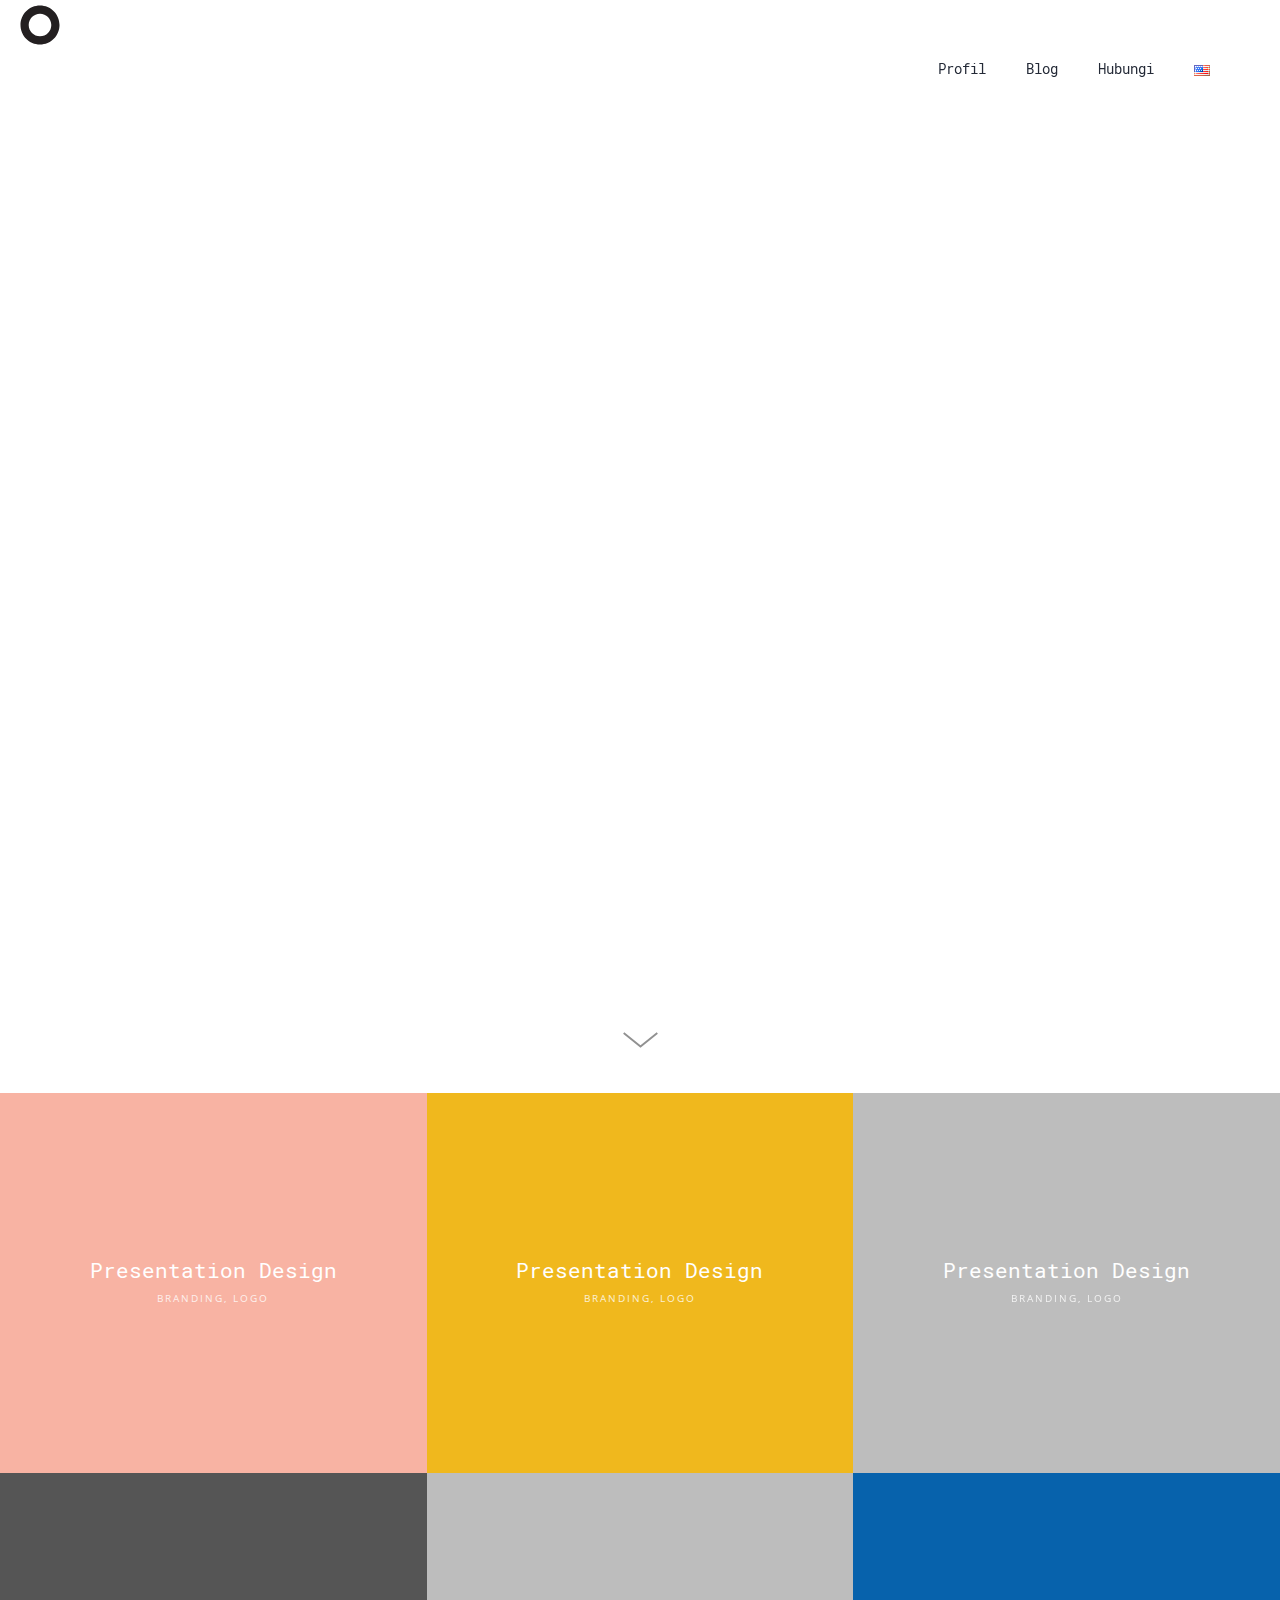
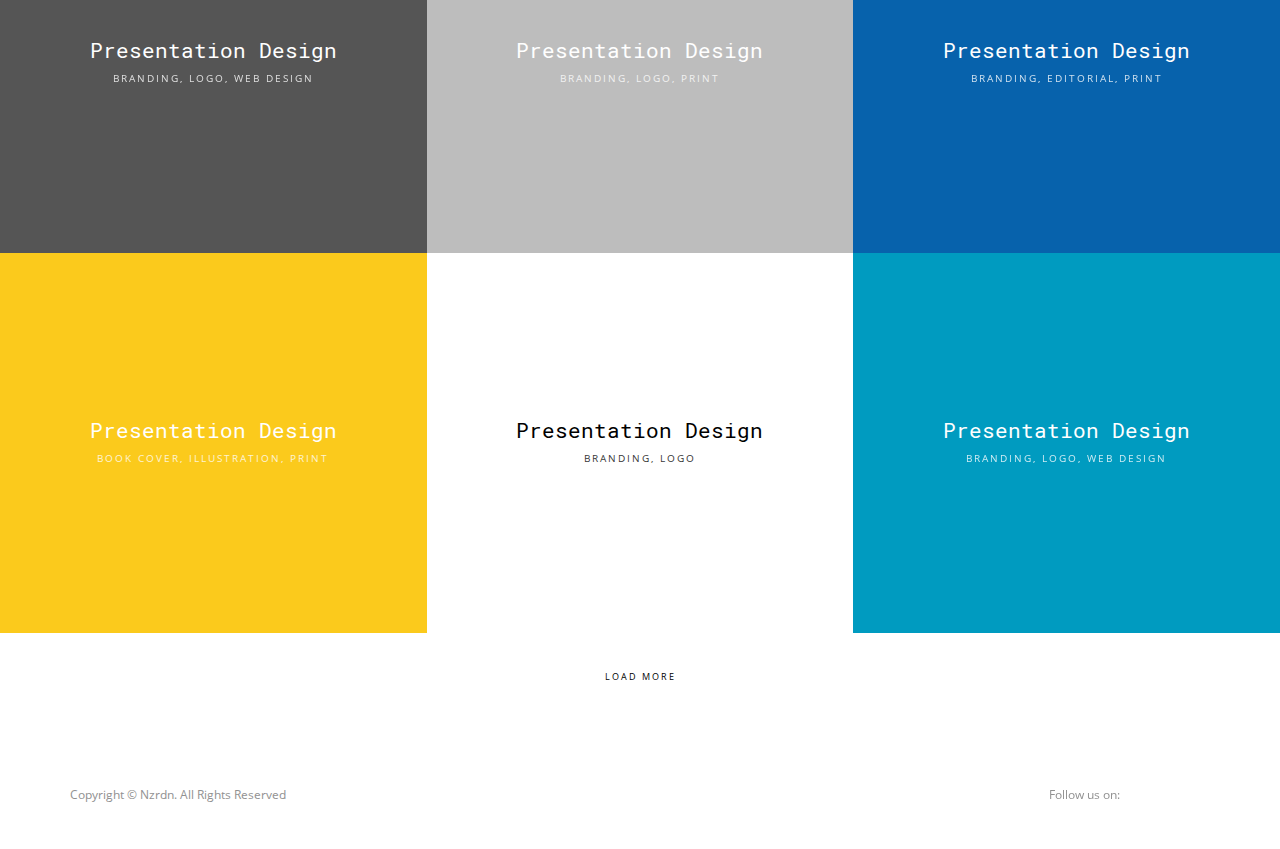
==== commit 360f824f: "Add files via upload" ====
--- a/index.html
+++ b/index.html
@@ -1,15 +1,15 @@
-<!DOCTYPE html>
-<html lang="id-ID" prefix="og: http://ogp.me/ns#">
-<head>
-<meta name="google-site-verification" content="J9RagS7LjltNR6g-NBVETp-j26RxuDwbtwfxkRqk6QE">
-    <meta charset="utf-8">
-    <title>Presentation Designer</title>
-    <meta name="viewport" content="width=device-width, initial-scale=1.0">
-    <!-- Le HTML5 shim, for IE6-8 support of HTML5 elements -->
-    <!--[if lt IE 9]>
-      <script src="http://html5shim.googlecode.com/svn/trunk/html5.js"></script>
-    <![endif]-->
-        <link rel="shortcut icon" href="favicon.ico">
+<!DOCTYPE html>
+<html lang="id-ID" prefix="og: http://ogp.me/ns#">
+<head>
+<meta name="google-site-verification" content="J9RagS7LjltNR6g-NBVETp-j26RxuDwbtwfxkRqk6QE">
+    <meta charset="utf-8">
+    <title>Presentation Designer</title>
+    <meta name="viewport" content="width=device-width, initial-scale=1.0">
+    <!-- Le HTML5 shim, for IE6-8 support of HTML5 elements -->
+    <!--[if lt IE 9]>
+      <script src="http://html5shim.googlecode.com/svn/trunk/html5.js"></script>
+    <![endif]-->
+        <link rel="shortcut icon" href="favicon.ico">
     
 <!-- This site is optimized with the Yoast SEO plugin v5.4 - https://yoast.com/wordpress/plugins/seo/ -->
 <meta name="description" content="Webiste saya">
@@ -449,58 +449,58 @@
 
 }
 </style>
-
-        <style>
-            .wuc-overlay{ background-image: url(''); }
-            #wuc-wrapper #wuc-box h2.title,
-            #wuc-box .subtitle,
-            #defaultCountdown,
-            #defaultCountdown span{ color: #fff }
-        </style>
+
+        <style>
+            .wuc-overlay{ background-image: url(''); }
+            #wuc-wrapper #wuc-box h2.title,
+            #wuc-box .subtitle,
+            #defaultCountdown,
+            #defaultCountdown span{ color: #fff }
+        </style>
         <link rel="alternate" href="#" hreflang="id">
 <link rel="alternate" href="#" hreflang="en">
-
-<link rel="dns-prefetch" href="//v0.wordpress.com">
+
+<link rel="dns-prefetch" href="//v0.wordpress.com">
 <style type="text/css">img#wpstats{display:none}</style><meta name="generator" content="Powered by Visual Composer - drag and drop page builder for WordPress.">
 <!--[if lte IE 9]><link rel="stylesheet" type="text/css" href="http://www.orkha.id/wp-content/plugins/js_composer/assets/css/vc_lte_ie9.min.css" media="screen"><![endif]--><!--[if IE  8]><link rel="stylesheet" type="text/css" href="http://www.orkha.id/wp-content/plugins/js_composer/assets/css/vc-ie8.min.css" media="screen"><![endif]--><meta name="generator" content="Powered by Slider Revolution 5.2.5.4 - responsive, Mobile-Friendly Slider Plugin for WordPress with comfortable drag and drop interface.">
 			<link rel="stylesheet" type="text/css" id="wp-custom-css" href="index_1.html">
-		<style type="text/css" data-type="vc_shortcodes-custom-css">.vc_custom_1485144330082{margin-top: 80px !important;margin-bottom: 80px !important;padding-left: 8% !important;}</style><noscript><style type="text/css"> .wpb_animate_when_almost_visible { opacity: 1; }</style></noscript>    <link href="css/css_1.css" rel="stylesheet">
-    <link href="css/css_2.css" rel="stylesheet">
-<script>
-  (function(i,s,o,g,r,a,m){i['GoogleAnalyticsObject']=r;i[r]=i[r]||function(){
-  (i[r].q=i[r].q||[]).push(arguments)},i[r].l=1*new Date();a=s.createElement(o),
-  m=s.getElementsByTagName(o)[0];a.async=1;a.src=g;m.parentNode.insertBefore(a,m)
-  })(window,document,'script','https://www.google-analytics.com/analytics.js','ga');
-
-  ga('create', 'UA-42097386-15', 'auto');
-  ga('send', 'pageview');
-
-</script>
-</head>
-
-<body class="home page-template page-template-portfolio page-template-portfolio-php page page-id-2400 wp_nice_loader_body wpb-js-composer js-comp-ver-4.12 vc_responsive">
-<!-- Content Area -->
-    <div class="oi_head_holder">
-        <div class="container">
-        	<div class="row">
-            	<div class="col-md-3 col-sm-3 io_xs">
-					<a class="brand-logo" href="#"><img src="fonts/orkha.svg" alt="Orkha"></a>
-                </div>
-                <div class="col-md-9 col-sm-9 io_xs">
-                <i class="fa fa-bars visible-xs oi_xs_menu"></i>
+		<style type="text/css" data-type="vc_shortcodes-custom-css">.vc_custom_1485144330082{margin-top: 80px !important;margin-bottom: 80px !important;padding-left: 8% !important;}</style><noscript><style type="text/css"> .wpb_animate_when_almost_visible { opacity: 1; }</style></noscript>    <link href="css/css_1.css" rel="stylesheet">
+    <link href="css/css_2.css" rel="stylesheet">
+<script>
+  (function(i,s,o,g,r,a,m){i['GoogleAnalyticsObject']=r;i[r]=i[r]||function(){
+  (i[r].q=i[r].q||[]).push(arguments)},i[r].l=1*new Date();a=s.createElement(o),
+  m=s.getElementsByTagName(o)[0];a.async=1;a.src=g;m.parentNode.insertBefore(a,m)
+  })(window,document,'script','https://www.google-analytics.com/analytics.js','ga');
+
+  ga('create', 'UA-42097386-15', 'auto');
+  ga('send', 'pageview');
+
+</script>
+</head>
+
+<body class="home page-template page-template-portfolio page-template-portfolio-php page page-id-2400 wp_nice_loader_body wpb-js-composer js-comp-ver-4.12 vc_responsive">
+<!-- Content Area -->
+    <div class="oi_head_holder">
+        <div class="container">
+        	<div class="row">
+            	<div class="col-md-3 col-sm-3 io_xs">
+					<a class="brand-logo" href="#"><img src="fonts/orkha.svg" alt="Orkha"></a>
+                </div>
+                <div class="col-md-9 col-sm-9 io_xs">
+                <i class="fa fa-bars visible-xs oi_xs_menu"></i>
                 <div class="menu-menu-bahasa-container"><ul id="menu-menu-bahasa" class="oi_header_menu"><li id="menu-item-2385" class="menu-item menu-item-type-post_type menu-item-object-page menu-item-2385"><a href="#">Profil</a></li>
 <li id="menu-item-2396" class="menu-item menu-item-type-post_type menu-item-object-page menu-item-2396"><a href="#">Blog</a></li>
 <li id="menu-item-2461" class="menu-item menu-item-type-post_type menu-item-object-page menu-item-2461"><a href="#">Hubungi</a></li>
 <li id="menu-item-2378-en" class="lang-item lang-item-24 lang-item-en menu-item menu-item-type-custom menu-item-object-custom menu-item-2378-en"><a href="#" hreflang="en-US" lang="en-US"><img src="[data-uri]" title="English" alt="English"></a></li>
-</ul></div>                </div>
-            </div>
-
-            <div class="oi_real_menu_holder text-center">
-
-            </div>
-        </div>
-    </div>
-    <div class="clearfix"></div>
+</ul></div>                </div>
+            </div>
+
+            <div class="oi_real_menu_holder text-center">
+
+            </div>
+        </div>
+    </div>
+    <div class="clearfix"></div>
 <div class="this_page">
 
 	    <div class="oi_s_t_wo_s">
@@ -662,18 +662,7 @@
    </div>
 
 
-<div id="wp_nice_loader_container" class="black-on-white">
-
-    <div class="wp_nice_loader" style="font-size:32px;">
-
-                    <div class="wp_nice_loader_logo">
-                <img src="images/loader-1.gif" alt="logo">
-            </div>
-                        
-        
-    </div>
-
-</div>
+
 
 	<div style="display:none">
 	</div>
@@ -710,10 +699,10 @@
 <script type="text/javascript" src="js/js_composer_front.min.js"></script>
 <script type="text/javascript" src="js/skrollr.min.js"></script>
 <script type="text/javascript" src="js/waypoints.min.js"></script>
-				<script>        $('#scrollDown').click(function(){
-          $("html, body").animate({ scrollTop: $(window).height()}, 800);
-          return false;
-        });
+				<script>        $('#scrollDown').click(function(){
+          $("html, body").animate({ scrollTop: $(window).height()}, 800);
+          return false;
+        });
 </script>
 <script type="text/javascript" src="js/e-201916.js" async defer></script>
 <script type="text/javascript">
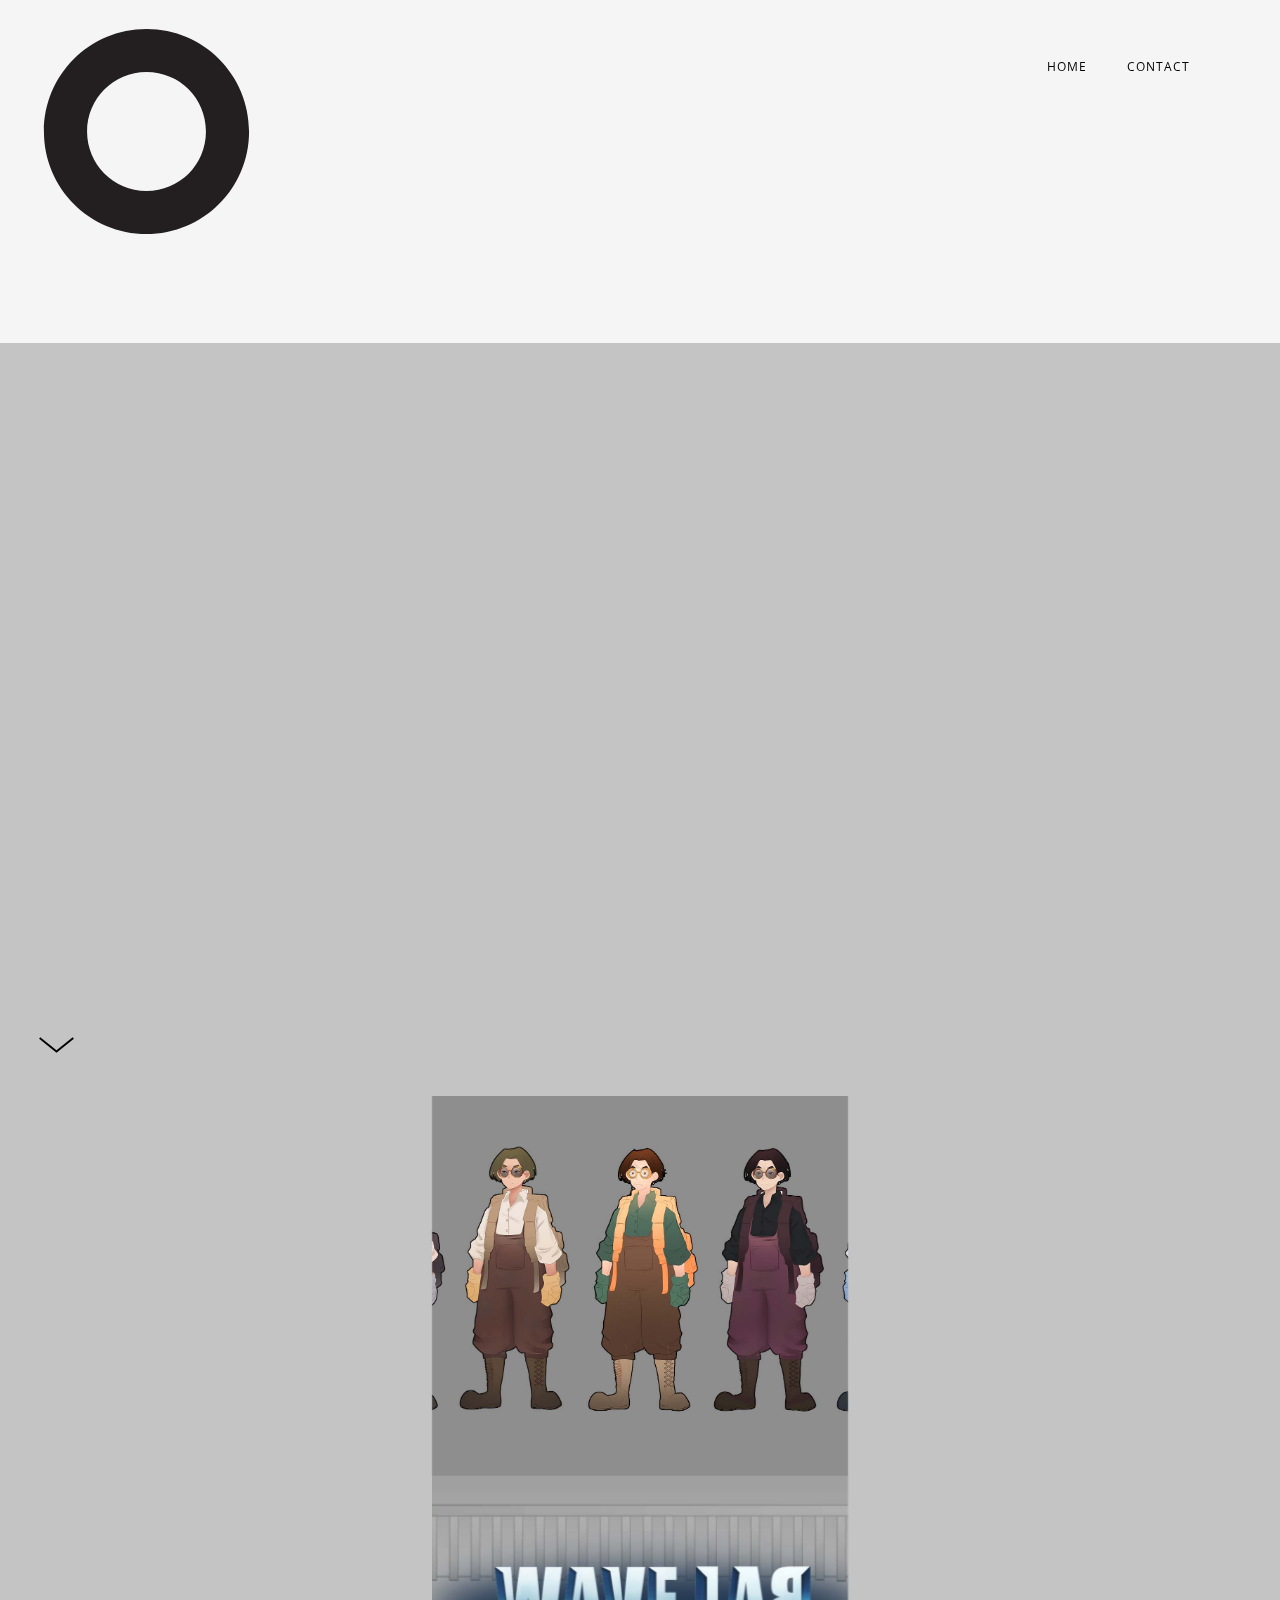
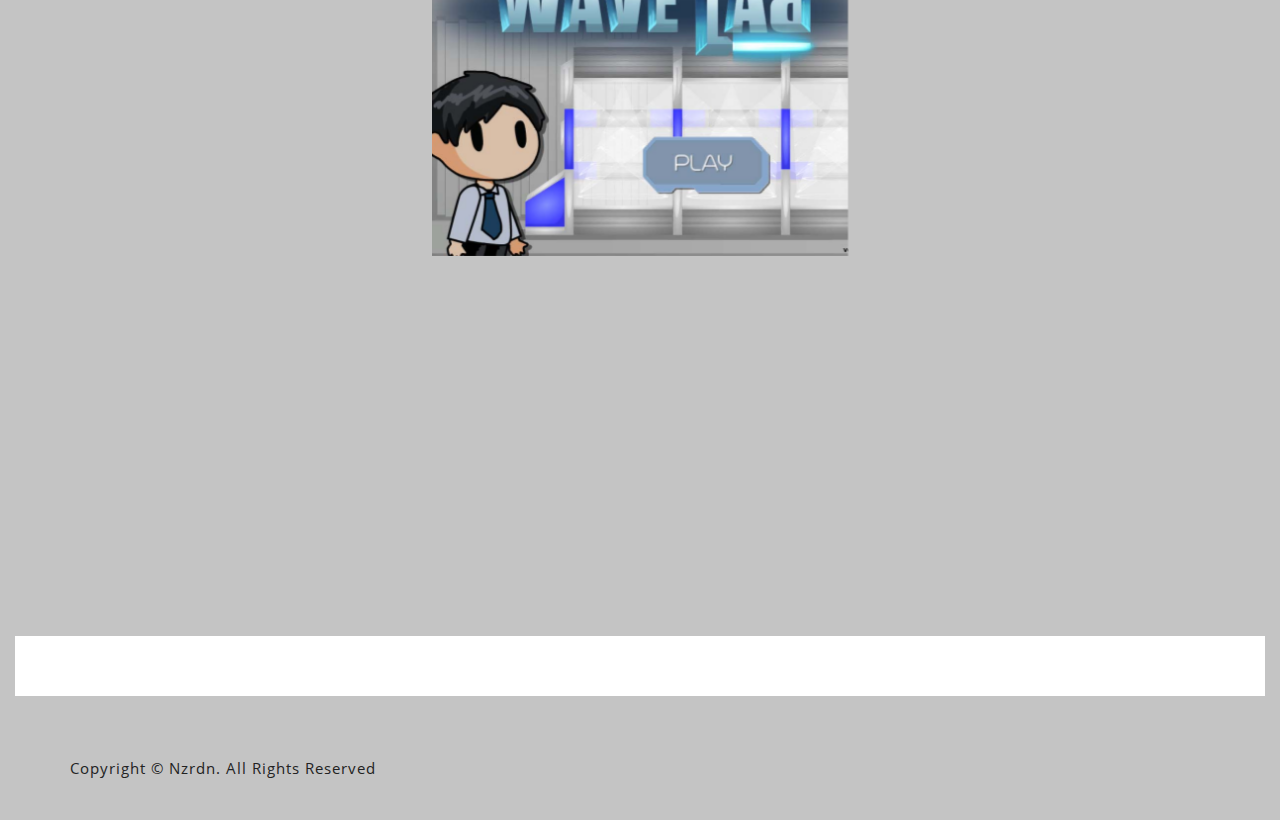
==== commit db08bfc4: "Add image" ====
--- a/index.html
+++ b/index.html
@@ -1,498 +1,147 @@
 <!DOCTYPE html>
-<html lang="id-ID" prefix="og: http://ogp.me/ns#">
+<html lang="id-ID">
+
 <head>
-<meta name="google-site-verification" content="J9RagS7LjltNR6g-NBVETp-j26RxuDwbtwfxkRqk6QE">
     <meta charset="utf-8">
-    <title>Presentation Designer</title>
+    <title>Ivan's Team</title>
     <meta name="viewport" content="width=device-width, initial-scale=1.0">
     <!-- Le HTML5 shim, for IE6-8 support of HTML5 elements -->
     <!--[if lt IE 9]>
-      <script src="http://html5shim.googlecode.com/svn/trunk/html5.js"></script>
-    <![endif]-->
-        <link rel="shortcut icon" href="favicon.ico">
-    
-<!-- This site is optimized with the Yoast SEO plugin v5.4 - https://yoast.com/wordpress/plugins/seo/ -->
-<meta name="description" content="Webiste saya">
-<link rel="canonical" href="http://www.orkha.id/id/beranda/">
-<meta property="og:locale" content="id_ID">
-<meta property="og:locale:alternate" content="en_US">
-<meta property="og:type" content="website">
-<meta property="og:title" content="Profesional Desain Grafis di Malang - Orkha.id">
-<meta property="og:description" content="Orkha merupakan studio desain grafis menerima jasa desain grafis profesional di Malang, solusi dari kebutuhan desain logo dan branding Anda.">
-<meta property="og:url" content="http://www.orkha.id/id/beranda/">
-<meta property="og:site_name" content="Orkha">
-<meta name="twitter:card" content="summary">
-<meta name="twitter:description" content="Orkha merupakan studio desain grafis menerima jasa desain grafis profesional di Malang, solusi dari kebutuhan desain logo dan branding Anda.">
-<meta name="twitter:title" content="Profesional Desain Grafis di Malang - Orkha.id">
-<meta name="twitter:site" content="@orkha_id">
-<meta name="twitter:creator" content="@orkha_id">
-<script type="application/ld+json">{"@context":"http:\/\/schema.org","@type":"WebSite","@id":"#website","url":"http:\/\/www.orkha.id\/id\/beranda\/","name":"Orkha - Create. Captivate.","potentialAction":{"@type":"SearchAction","target":"http:\/\/www.orkha.id\/id\/beranda\/?s={search_term_string}","query-input":"required name=search_term_string"}}</script>
-<script type="application/ld+json">{"@context":"http:\/\/schema.org","@type":"Organization","url":"http:\/\/www.orkha.id\/id\/beranda\/","sameAs":["https:\/\/www.facebook.com\/Orkha-Creative-322110237962848\/","https:\/\/www.instagram.com\/orkha_id\/?hl=en","https:\/\/twitter.com\/orkha_id"],"@id":"#organization","name":"Orkha.id","logo":""}</script>
-<!-- / Yoast SEO plugin. -->
-
-<link rel="dns-prefetch" href="//s0.wp.com">
-<link rel="dns-prefetch" href="//s.gravatar.com">
-<link rel="dns-prefetch" href="//netdna.bootstrapcdn.com">
-<link rel="dns-prefetch" href="//fonts.googleapis.com">
-<link rel="dns-prefetch" href="//s.w.org">
-<link rel="alternate" type="application/rss+xml" title="Orkha &raquo; Feed" href="http://www.orkha.id/id/feed/">
-<link rel="alternate" type="application/rss+xml" title="Orkha &raquo; Umpan Komentar" href="http://www.orkha.id/id/comments/feed/">
-<link rel="alternate" type="application/rss+xml" title="Orkha &raquo; Beranda Umpan Komentar" href="http://www.orkha.id/id/beranda/feed/">
-		<!--<script type="text/javascript">
-			window._wpemojiSettings = {"baseUrl":"https:\/\/s.w.org\/images\/core\/emoji\/11\/72x72\/","ext":".png","svgUrl":"https:\/\/s.w.org\/images\/core\/emoji\/11\/svg\/","svgExt":".svg","source":{"concatemoji":"http:\/\/www.orkha.id\/wp-includes\/js\/wp-emoji-release.min.js?ver=4.9.10"}};
-			!function(a,b,c){function d(a,b){var c=String.fromCharCode;l.clearRect(0,0,k.width,k.height),l.fillText(c.apply(this,a),0,0);var d=k.toDataURL();l.clearRect(0,0,k.width,k.height),l.fillText(c.apply(this,b),0,0);var e=k.toDataURL();return d===e}function e(a){var b;if(!l||!l.fillText)return!1;switch(l.textBaseline="top",l.font="600 32px Arial",a){case"flag":return!(b=d([55356,56826,55356,56819],[55356,56826,8203,55356,56819]))&&(b=d([55356,57332,56128,56423,56128,56418,56128,56421,56128,56430,56128,56423,56128,56447],[55356,57332,8203,56128,56423,8203,56128,56418,8203,56128,56421,8203,56128,56430,8203,56128,56423,8203,56128,56447]),!b);case"emoji":return b=d([55358,56760,9792,65039],[55358,56760,8203,9792,65039]),!b}return!1}function f(a){var c=b.createElement("script");c.src=a,c.defer=c.type="text/javascript",b.getElementsByTagName("head")[0].appendChild(c)}var g,h,i,j,k=b.createElement("canvas"),l=k.getContext&&k.getContext("2d");for(j=Array("flag","emoji"),c.supports={everything:!0,everythingExceptFlag:!0},i=0;i<j.length;i++)c.supports[j[i]]=e(j[i]),c.supports.everything=c.supports.everything&&c.supports[j[i]],"flag"!==j[i]&&(c.supports.everythingExceptFlag=c.supports.everythingExceptFlag&&c.supports[j[i]]);c.supports.everythingExceptFlag=c.supports.everythingExceptFlag&&!c.supports.flag,c.DOMReady=!1,c.readyCallback=function(){c.DOMReady=!0},c.supports.everything||(h=function(){c.readyCallback()},b.addEventListener?(b.addEventListener("DOMContentLoaded",h,!1),a.addEventListener("load",h,!1)):(a.attachEvent("onload",h),b.attachEvent("onreadystatechange",function(){"complete"===b.readyState&&c.readyCallback()})),g=c.source||{},g.concatemoji?f(g.concatemoji):g.wpemoji&&g.twemoji&&(f(g.twemoji),f(g.wpemoji)))}(window,document,window._wpemojiSettings);
-		</script>-->
-		<style type="text/css">
-img.wp-smiley,
-img.emoji {
-	display: inline !important;
-	border: none !important;
-	box-shadow: none !important;
-	height: 1em !important;
-	width: 1em !important;
-	margin: 0 .07em !important;
-	vertical-align: -0.1em !important;
-	background: none !important;
-	padding: 0 !important;
-}
-</style>
-<link rel="stylesheet" id="stylesheet-css" href="css/style.css" type="text/css" media="all">
-<link rel="stylesheet" id="flex-slider-css" href="css/flexslider.css" type="text/css" media="all">
-<link rel="stylesheet" id="owl_carousel-css" href="css/owl.carousel.css" type="text/css" media="all">
-<link rel="stylesheet" id="owl_transitions-css" href="css/owl.transitions.css" type="text/css" media="all">
-<link rel="stylesheet" id="owl_theme-css" href="css/owl.theme.css" type="text/css" media="all">
-<link rel="stylesheet" id="contact-form-7-css" href="css/styles.css" type="text/css" media="all">
-<link rel="stylesheet" id="rs-plugin-settings-css" href="css/settings.css" type="text/css" media="all">
-<style id="rs-plugin-settings-inline-css" type="text/css">
-#rs-demo-id {}
-</style>
-<link rel="stylesheet" id="black-on-white-css" href="css/black-on-white.css" type="text/css" media="all">
-<link rel="stylesheet" id="nice-loader-styles-css" href="css/front-styles.css" type="text/css" media="all">
-<link rel="stylesheet" id="fontawesome-css" href="css/font-awesome.min.css" type="text/css" media="all">
-<!--[if IE 7]>
+  <script src="http://html5shim.googlecode.com/svn/trunk/html5.js"></script>
+  <![endif]-->
+    <link rel="shortcut icon" href="favicon.ico">
+
+    </style>
+    <link rel="stylesheet" id="stylesheet-css" href="css/style.css" type="text/css" media="all">
+    <link rel="stylesheet" id="flex-slider-css" href="css/flexslider.css" type="text/css" media="all">
+    <link rel="stylesheet" id="owl_carousel-css" href="css/owl.carousel.css" type="text/css" media="all">
+    <link rel="stylesheet" id="owl_transitions-css" href="css/owl.transitions.css" type="text/css" media="all">
+    <link rel="stylesheet" id="owl_theme-css" href="css/owl.theme.css" type="text/css" media="all">
+    <link rel="stylesheet" id="rs-plugin-settings-css" href="css/settings.css" type="text/css" media="all">
+    <link rel="stylesheet" id="black-on-white-css" href="css/black-on-white.css" type="text/css" media="all">
+    <link rel="stylesheet" id="nice-loader-styles-css" href="css/front-styles.css" type="text/css" media="all">
+    <link rel="stylesheet" id="fontawesome-css" href="css/font-awesome.min.css" type="text/css" media="all">
+    <!--[if IE 7]>
 <link rel='stylesheet' id='fontawesome-ie-css'  href='//netdna.bootstrapcdn.com/font-awesome/3.2.1/css/font-awesome-ie7.min.css?ver=1.3.9' type='text/css' media='all' />
 <![endif]-->
-<link rel="stylesheet" id="js_composer_front-css" href="css/js_composer.min.css" type="text/css" media="all">
-<link rel="stylesheet" id="redux-google-fonts-oi_options-css" href="css/css.css" type="text/css" media="all">
-<link rel="stylesheet" id="jetpack_css-css" href="css/jetpack.css" type="text/css" media="all">
-		<style>
-			/* Accessible for screen readers but hidden from view */
-			.fa-hidden { position:absolute; left:-10000px; top:auto; width:1px; height:1px; overflow:hidden; }
-			.rtl .fa-hidden { left:10000px; }
-			.fa-showtext { margin-right: 5px; }
-		</style>
-		<script type="text/javascript" src="js/jquery.js"></script>
-<script type="text/javascript" src="js/jquery-migrate.min.js"></script>
-<script type="text/javascript" src="js/jquery.themepunch.tools.min.js"></script>
-<script type="text/javascript" src="js/jquery.themepunch.revolution.min.js"></script>
-<script type="text/javascript">
-/* <![CDATA[ */
-var SnazzyDataForSnazzyMaps = [];
-SnazzyDataForSnazzyMaps={"id":151,"name":"Ultra Light with Labels","description":"Light Rust","url":"https:\/\/snazzymaps.com\/style\/151\/ultra-light-with-labels","imageUrl":"https:\/\/snazzy-maps-cdn.azureedge.net\/assets\/151-ultra-light-with-labels.png?v=20170110063604","json":"[{\"featureType\":\"water\",\"elementType\":\"geometry\",\"stylers\":[{\"color\":\"#e9e9e9\"},{\"lightness\":17}]},{\"featureType\":\"landscape\",\"elementType\":\"geometry\",\"stylers\":[{\"color\":\"#f5f5f5\"},{\"lightness\":20}]},{\"featureType\":\"road.highway\",\"elementType\":\"geometry.fill\",\"stylers\":[{\"color\":\"#ffffff\"},{\"lightness\":17}]},{\"featureType\":\"road.highway\",\"elementType\":\"geometry.stroke\",\"stylers\":[{\"color\":\"#ffffff\"},{\"lightness\":29},{\"weight\":0.2}]},{\"featureType\":\"road.arterial\",\"elementType\":\"geometry\",\"stylers\":[{\"color\":\"#ffffff\"},{\"lightness\":18}]},{\"featureType\":\"road.local\",\"elementType\":\"geometry\",\"stylers\":[{\"color\":\"#ffffff\"},{\"lightness\":16}]},{\"featureType\":\"poi\",\"elementType\":\"geometry\",\"stylers\":[{\"color\":\"#f5f5f5\"},{\"lightness\":21}]},{\"featureType\":\"poi.park\",\"elementType\":\"geometry\",\"stylers\":[{\"color\":\"#dedede\"},{\"lightness\":21}]},{\"elementType\":\"labels.text.stroke\",\"stylers\":[{\"visibility\":\"on\"},{\"color\":\"#ffffff\"},{\"lightness\":16}]},{\"elementType\":\"labels.text.fill\",\"stylers\":[{\"saturation\":36},{\"color\":\"#333333\"},{\"lightness\":40}]},{\"elementType\":\"labels.icon\",\"stylers\":[{\"visibility\":\"off\"}]},{\"featureType\":\"transit\",\"elementType\":\"geometry\",\"stylers\":[{\"color\":\"#f2f2f2\"},{\"lightness\":19}]},{\"featureType\":\"administrative\",\"elementType\":\"geometry.fill\",\"stylers\":[{\"color\":\"#fefefe\"},{\"lightness\":20}]},{\"featureType\":\"administrative\",\"elementType\":\"geometry.stroke\",\"stylers\":[{\"color\":\"#fefefe\"},{\"lightness\":17},{\"weight\":1.2}]}]","views":335987,"favorites":800,"createdBy":{"name":"hawasan","url":"http:\/\/www.haveasign.pl"},"createdOn":"2014-11-04T03:01:33.197","tags":["greyscale","light"],"colors":["gray","white"]};
+    <link rel="stylesheet" id="js_composer_front-css" href="css/js_composer.min.css" type="text/css" media="all">
+    <link rel="stylesheet" id="redux-google-fonts-oi_options-css" href="css/css.css" type="text/css" media="all">
+    <link rel="stylesheet" id="jetpack_css-css" href="css/jetpack.css" type="text/css" media="all">
+    <link rel="stylesheet" href="css/style2.css" type="text/css" media="all">
+    <style>
+        /* Accessible for screen readers but hidden from view */
+        .fa-hidden {
+            position: absolute;
+            left: -10000px;
+            top: auto;
+            width: 1px;
+            height: 1px;
+            overflow: hidden;
+        }
+
+        .rtl .fa-hidden {
+            left: 10000px;
+        }
+
+        .fa-showtext {
+            margin-right: 5px;
+        }
+    </style>
+    <script type="text/javascript" src="js/jquery.js"></script>
+    <script type="text/javascript" src="js/jquery-migrate.min.js"></script>
+    <script type="text/javascript" src="js/jquery.themepunch.tools.min.js"></script>
+    <script type="text/javascript" src="js/jquery.themepunch.revolution.min.js"></script>
+    <script type="text/javascript">
+        /* <![CDATA[ */
+        var SnazzyDataForSnazzyMaps = [];
+        SnazzyDataForSnazzyMaps = { "id": 151, "name": "Ultra Light with Labels", "description": "Light Rust", "url": "https:\/\/snazzymaps.com\/style\/151\/ultra-light-with-labels", "imageUrl": "https:\/\/snazzy-maps-cdn.azureedge.net\/assets\/151-ultra-light-with-labels.png?v=20170110063604", "json": "[{\"featureType\":\"water\",\"elementType\":\"geometry\",\"stylers\":[{\"color\":\"#e9e9e9\"},{\"lightness\":17}]},{\"featureType\":\"landscape\",\"elementType\":\"geometry\",\"stylers\":[{\"color\":\"#f5f5f5\"},{\"lightness\":20}]},{\"featureType\":\"road.highway\",\"elementType\":\"geometry.fill\",\"stylers\":[{\"color\":\"#ffffff\"},{\"lightness\":17}]},{\"featureType\":\"road.highway\",\"elementType\":\"geometry.stroke\",\"stylers\":[{\"color\":\"#ffffff\"},{\"lightness\":29},{\"weight\":0.2}]},{\"featureType\":\"road.arterial\",\"elementType\":\"geometry\",\"stylers\":[{\"color\":\"#ffffff\"},{\"lightness\":18}]},{\"featureType\":\"road.local\",\"elementType\":\"geometry\",\"stylers\":[{\"color\":\"#ffffff\"},{\"lightness\":16}]},{\"featureType\":\"poi\",\"elementType\":\"geometry\",\"stylers\":[{\"color\":\"#f5f5f5\"},{\"lightness\":21}]},{\"featureType\":\"poi.park\",\"elementType\":\"geometry\",\"stylers\":[{\"color\":\"#dedede\"},{\"lightness\":21}]},{\"elementType\":\"labels.text.stroke\",\"stylers\":[{\"visibility\":\"on\"},{\"color\":\"#ffffff\"},{\"lightness\":16}]},{\"elementType\":\"labels.text.fill\",\"stylers\":[{\"saturation\":36},{\"color\":\"#333333\"},{\"lightness\":40}]},{\"elementType\":\"labels.icon\",\"stylers\":[{\"visibility\":\"off\"}]},{\"featureType\":\"transit\",\"elementType\":\"geometry\",\"stylers\":[{\"color\":\"#f2f2f2\"},{\"lightness\":19}]},{\"featureType\":\"administrative\",\"elementType\":\"geometry.fill\",\"stylers\":[{\"color\":\"#fefefe\"},{\"lightness\":20}]},{\"featureType\":\"administrative\",\"elementType\":\"geometry.stroke\",\"stylers\":[{\"color\":\"#fefefe\"},{\"lightness\":17},{\"weight\":1.2}]}]", "views": 335987, "favorites": 800, "createdBy": { "name": "hawasan", "url": "http:\/\/www.haveasign.pl" }, "createdOn": "2014-11-04T03:01:33.197", "tags": ["greyscale", "light"], "colors": ["gray", "white"] };
 /* ]]> */
-</script>
-<script type="text/javascript" src="js/snazzymaps.js"></script>
-<link rel="https://api.w.org/" href="http://www.orkha.id/wp-json/">
-<link rel="EditURI" type="application/rsd+xml" title="RSD" href="http://www.orkha.id/xmlrpc.php?rsd">
-<link rel="wlwmanifest" type="application/wlwmanifest+xml" href="http://www.orkha.id/wp-includes/wlwmanifest.xml"> 
-<meta name="generator" content="WordPress 4.9.10">
-<link rel="shortlink" href="http://wp.me/P8px5K-CI">
-<link rel="alternate" type="application/json+oembed" href="http://www.orkha.id/wp-json/oembed/1.0/embed?url=http%3A%2F%2Fwww.orkha.id%2Fid%2Fberanda%2F">
-<link rel="alternate" type="text/xml+oembed" href="http://www.orkha.id/wp-json/oembed/1.0/embed?url=http%3A%2F%2Fwww.orkha.id%2Fid%2Fberanda%2F&#038;format=xml">
-<style type="text/css" id="csseditorglobal">
-/*
-You can add your own CSS here.
-
-Click the help icon above to learn more.
-*/
-.black-on-grey {
-    background: #e5e5e5;
-    color: #000;
-}
-
-
-.this_page {
-margin-top: 130px !important;
-}
-
-.icon-2x {
-    font-size: 1.5em;
-}
-
-.parent {
-    display: flex;
-    flex-direction: column;
-    justify-content: center;
-    overflow: hidden;
-}
-
-.container-fluid {
-	padding: 0 !important;
-}
-
-.oi_vc_potrfolio .oi_sub_legend {
-    text-transform: none !important;
-	font-size: 21px;
-	padding: 0 2em 0 2em;
-	line-height: 24px;
-}
-
-.oi_vc_port_cat {
-    margin-top: 5px;
-    text-transform: uppercase;
-    opacity: 0.8;
-    font-size: 10px;
-    letter-spacing: 1;
-}
-
-body {
-	letter-spacing: 0 !important;
-	background: #fff;
-  line-height: 28px;
-color: #848995;
--webkit-font-smoothing: antialiased;
-}
-
-.blog_item p {
-  margin-bottom: 30px;
-}
-
-.brand-logo img {
-width: 50px;
-height: 50px;
-}
-
-.oi_head_holder {
-	background: #fff;
-}
-
-.oi_head_holder.oi_sticky {
-    background: #fff;
-}
-
-.oi_vc_port_mask {
-	opacity:1;
-}
-
-.oi_vc_potrfolio:hover .oi_vc_port_mask { 
-opacity:0;}
-
-.oi_vc_port_mask {
-	transition: all .5s ease !important;
-	-moz-transition: all .5s ease !important;
-    -webkit-transition: all .5s ease !important;
-    -o-transition: all .5s ease !important;
-}
-
-.oi_header_menu li a {
-font-family: 'Roboto Mono', monospace;
-	text-transform: none !important;
-	font-size: 14px !Important;
-}
-
-.intro h1 {
-font-size: 48px;
-font-weight: 300 !Important;
-font-family: Roboto;
-line-height: 1.2;
-}
-
-.intro p {
-margin-top: 20px;
-}
-
-.join-btn { 
-	background:#F58634 !important; 
-	font-size: 12px;
-	cursor:pointer; 
-	padding: 10px 20px 10px 20px;
-	color:#fff !important; 
-	border: none;
-	border-radius: 0;
-}
-
-.join-btn:hover { 
-	background:#e27c30 !important; 
-	color: #fff !important;
-}
-
-.oi_header_menu a {
-color: #242A37 !important;
-padding: 0 !important;
-margin-left: 40px;
-padding-bottom: 5px !important;
-padding-top: 10px !important;
-}
-
-.oi_header_menu a:hover {
-text-decoration: none!important;
-background: none !important;
-color: #242A37 !important;
-border-bottom: solid 2px #F58634;
-}
-
-.oi_load_more_holder {
-    text-align: center;
-    padding: 30px;
-    background: none !important;
-    letter-spacing: 2px;
-    text-transform: uppercase;
-    font-size: 9px;
-}
-
-#see-more-holder {
-text-align: center !important;
-}
-
-svg {
-    fill: #919191!important;
-}
-
-.oi_header_menu > li.current-menu-item > a, .oi_header_menu > li.current-menu-parent > a, .oi_header_menu > li.current_page_parent a, .oi_header_menu > li.current-menu-parent:hover > a, .oi_header_menu > li.current_page_parent:hover > a {
-text-decoration: none!important;
-background: none !important;
-color: #242A37 !important;
-border-bottom: solid 2px #F58634;
-}
-
-
-/* Blog */
-.vc_gitem_row .vc_gitem-col {
-    padding: 20px !important;
-}
-
-.vc_gitem_row .vc_gitem-col h4 {
-    font-size: 14px;
-}
-
-.vc_gitem_row .vc_gitem-col p {
-    font-size: 12px;
-	line-height: 1.7 !important;
-}
-
-.vc_btn3-container {
-    display: block;
-    margin-bottom: 0 !important;
-    max-width: 100%;
-}
-
-.vc_btn3.vc_btn3-size-md {
-	background: none;
-	padding: 0 !important;
-}
-
-.vc_btn3.vc_btn3-color-juicy-pink, .vc_btn3.vc_btn3-color-juicy-pink.vc_btn3-style-flat {
-	background: none;
-	color: #919191;
-	font-size: 12px;
-}
-
-.vc_btn3.vc_btn3-color-juicy-pink, .vc_btn3.vc_btn3-color-juicy-pink.vc_btn3-style-flat:hover {
-	background: none;
-	text-decoration: underline;
-	color: #F58634;
-font-family: \'Roboto Mono\', monospace;
-	border: none !important;
-}
-
-
-/* Contact Form */
-.wpcf7 input.wpcf7-text { width: 100%;font-size: 14px; } 
-.wpcf7 textarea.wpcf7-textarea { width: 100%; font-size: 14px;} 
-.wpcf7-form textarea { height: 200px; }
-
-.wpcf7 {
-	text-transform: none !important;
-	font-size: 14px;
-}
- 
-.submit, .wpcf7-form .wpcf7-submit { 
-	background:#F58634 !important; 
-	cursor:pointer; 
-	padding-left:15px !important; 
-	padding-right:15px !important; 
-	color:#fff !important; 
-  border: none !important;
-}
-
-.submit:hover, .wpcf7-form .wpcf7-submit:hover { 
-	background:#e27c30 !important; 
-	color: #fff !important;
-}
-
-textarea, input, select {
-	background: #f7f7f7 !important;
-	border: 2px solid #efefee !important;
-  height: 50px;
-}
-
-textarea:focus, input:focus, select:focus {
-	background: #f7f7f7 !important;
-	border: 2px solid #F58634 !important;
-}
-
-label {
-font-weight: normal;
-width: 100%;
-}
-
-select {
- background: #f7f7f7;
-width: 100%;
-padding: 10px;
-border: 2px solid #e8e8e8;
-}
-
-.footer_text {
-font-size: 12px !important;
-color: #919191 !important;
-}
-
-.socials {
-text-align: right !important;
-}
-
-.socials a {
-margin-right: 8px;
-}
-
-.socials i {
-font-size: 14px;
-color: #919191 !important;
-}
-
-.socials i:hover {
-color: #F58634 !important;
-}
-
-.blog_item {
-  max-width: 840px;
-  margin: 0 auto;
-}
-  
-blockquote {
-    font-size: 28px;
-    font-style: normal;
-    color: #999;
-    line-height: 1.5;
-    font-weight: 300 !important;
-    margin-left: -90px;
-    padding-left: 40px;
-	margin-top: 70px;
-  margin-bottom: 70px;
-  padding-top: 0;
-  padding-bottom: 0;
-    border-left: 5px solid #f08519;
-  }
-  
-  .inner_post_holder h1.oi_legend {
-    margin-bottom: 80px;
-}
-
-/* Rensponsive */
-@media (min-width: 0px) and (max-width: 767px) {
-.footer_text {
-text-align: center;
-}
-  
-.oi_sinle_portfolio_holder {
-  padding-top: 50px !important;
-}
-.socials {
-text-align: center !important;
-}
-.this_page {
-margin-top: 0 !important;
-}
-.oi_header_menu {
-  background: #fff !important;
-width: 100%;
-padding: 20px;
-background:#e5e5e5;
-}
-.toggle-button {
-float: right;
-}
-.brand-logo{
-float: left;
-}
-.visible-xs {
-    float: right;
-	margin-top: 15px;
-    margin-right: 15px;
-	font-size: 16px;
-}
-.oi_head_holder {
-    padding: 20px 0;
-}
-.oi_v_menu li a {
-  margin: 0 !important;
-    padding: 20px 0;
-	font-size: 21px !important;
-}
-}</style>
-<style type="text/css" id="csseditorphone">
-@media only screen  and (min-width: 320px)  and (max-width: 667px) {
-blockquote {
-    font-size: 21px;
-    margin-left: 0px !important;
-  }
-
-.oi_post_holder {
-    padding: 10px;
-}
-
-.wpb_text_column {
-padding-left: 10px !important;
-padding-right: 10px !important;
-}
-
-}
-</style>
-
-        <style>
-            .wuc-overlay{ background-image: url(''); }
-            #wuc-wrapper #wuc-box h2.title,
-            #wuc-box .subtitle,
-            #defaultCountdown,
-            #defaultCountdown span{ color: #fff }
+    </script>
+
+
+    <style type="text/css" id="csseditorphone">
+        @media only screen and (min-width: 320px) and (max-width: 667px) {
+            blockquote {
+                font-size: 21px;
+                margin-left: 0px !important;
+            }
+
+            .oi_post_holder {
+                padding: 10px;
+            }
+
+            .wpb_text_column {
+                padding-left: 10px !important;
+                padding-right: 10px !important;
+            }
+
+        }
+    </style>
+
+    <style>
+        .wuc-overlay {
+            background-image: url('');
+        }
+
+        #wuc-wrapper #wuc-box h2.title,
+        #wuc-box .subtitle,
+        #defaultCountdown,
+        #defaultCountdown span {
+            color: #fff
+        }
+    </style>
+    <link rel="alternate" href="#" hreflang="id">
+    <link rel="alternate" href="#" hreflang="en">
+
+    <style type="text/css">
+        img#wpstats {
+            display: none
+        }
+    </style>
+
+    <meta name="generator"
+        content="Powered by Slider Revolution 5.2.5.4 - responsive, Mobile-Friendly Slider Plugin for WordPress with comfortable drag and drop interface.">
+    <link rel="stylesheet" type="text/css" id="wp-custom-css" href="index_1.html">
+    <style type="text/css" data-type="vc_shortcodes-custom-css">
+        .vc_custom_1485144330082 {
+            margin-top: 80px !important;
+            margin-bottom: 80px !important;
+            padding-left: 8% !important;
+        }
+    </style><noscript>
+        <style type="text/css">
+            .wpb_animate_when_almost_visible {
+                opacity: 1;
+            }
         </style>
-        <link rel="alternate" href="#" hreflang="id">
-<link rel="alternate" href="#" hreflang="en">
-
-<link rel="dns-prefetch" href="//v0.wordpress.com">
-<style type="text/css">img#wpstats{display:none}</style><meta name="generator" content="Powered by Visual Composer - drag and drop page builder for WordPress.">
-<!--[if lte IE 9]><link rel="stylesheet" type="text/css" href="http://www.orkha.id/wp-content/plugins/js_composer/assets/css/vc_lte_ie9.min.css" media="screen"><![endif]--><!--[if IE  8]><link rel="stylesheet" type="text/css" href="http://www.orkha.id/wp-content/plugins/js_composer/assets/css/vc-ie8.min.css" media="screen"><![endif]--><meta name="generator" content="Powered by Slider Revolution 5.2.5.4 - responsive, Mobile-Friendly Slider Plugin for WordPress with comfortable drag and drop interface.">
-			<link rel="stylesheet" type="text/css" id="wp-custom-css" href="index_1.html">
-		<style type="text/css" data-type="vc_shortcodes-custom-css">.vc_custom_1485144330082{margin-top: 80px !important;margin-bottom: 80px !important;padding-left: 8% !important;}</style><noscript><style type="text/css"> .wpb_animate_when_almost_visible { opacity: 1; }</style></noscript>    <link href="css/css_1.css" rel="stylesheet">
+    </noscript>
+    <link href="css/css_1.css" rel="stylesheet">
     <link href="css/css_2.css" rel="stylesheet">
-<script>
-  (function(i,s,o,g,r,a,m){i['GoogleAnalyticsObject']=r;i[r]=i[r]||function(){
-  (i[r].q=i[r].q||[]).push(arguments)},i[r].l=1*new Date();a=s.createElement(o),
-  m=s.getElementsByTagName(o)[0];a.async=1;a.src=g;m.parentNode.insertBefore(a,m)
-  })(window,document,'script','https://www.google-analytics.com/analytics.js','ga');
-
-  ga('create', 'UA-42097386-15', 'auto');
-  ga('send', 'pageview');
-
-</script>
+
 </head>
 
-<body class="home page-template page-template-portfolio page-template-portfolio-php page page-id-2400 wp_nice_loader_body wpb-js-composer js-comp-ver-4.12 vc_responsive">
-<!-- Content Area -->
+<body
+    class="home page-template page-template-portfolio page-template-portfolio-php page page-id-2400 wp_nice_loader_body wpb-js-composer js-comp-ver-4.12 vc_responsive">
+    <!-- Content Area -->
     <div class="oi_head_holder">
         <div class="container">
-        	<div class="row">
-            	<div class="col-md-3 col-sm-3 io_xs">
-					<a class="brand-logo" href="#"><img src="fonts/orkha.svg" alt="Orkha"></a>
+            <div class="row">
+                <div class="col-md-3 col-sm-3 io_xs">
+                    <a class="brand-logo" href="#"><img src="fonts/orkha.svg" alt="Orkha"></a>
                 </div>
                 <div class="col-md-9 col-sm-9 io_xs">
-                <i class="fa fa-bars visible-xs oi_xs_menu"></i>
-                <div class="menu-menu-bahasa-container"><ul id="menu-menu-bahasa" class="oi_header_menu"><li id="menu-item-2385" class="menu-item menu-item-type-post_type menu-item-object-page menu-item-2385"><a href="#">Profil</a></li>
-<li id="menu-item-2396" class="menu-item menu-item-type-post_type menu-item-object-page menu-item-2396"><a href="#">Blog</a></li>
-<li id="menu-item-2461" class="menu-item menu-item-type-post_type menu-item-object-page menu-item-2461"><a href="#">Hubungi</a></li>
-<li id="menu-item-2378-en" class="lang-item lang-item-24 lang-item-en menu-item menu-item-type-custom menu-item-object-custom menu-item-2378-en"><a href="#" hreflang="en-US" lang="en-US"><img src="[data-uri]" title="English" alt="English"></a></li>
-</ul></div>                </div>
+                    <i class="fa fa-bars visible-xs oi_xs_menu"></i>
+                    <div class="menu-menu-bahasa-container">
+                        <ul id="menu-menu-bahasa" class="oi_header_menu">
+                            <li id="menu-item-2385"
+                                class="menu-item menu-item-type-post_type menu-item-object-page menu-item-2385"><a
+                                    href="/index.html">Home</a></li>
+                            <li id="menu-item-2461"
+                                class="menu-item menu-item-type-post_type menu-item-object-page menu-item-2461"><a
+                                    href="/contact.html">Contact</a></li>
+                        </ul>
+                    </div>
+                </div>
             </div>
 
             <div class="oi_real_menu_holder text-center">
@@ -501,214 +150,210 @@
         </div>
     </div>
     <div class="clearfix"></div>
-<div class="this_page">
-
-	    <div class="oi_s_t_wo_s">
-        <div class="container-fluid">
-        <div data-vc-parallax="1.5" class="vc_row wpb_row vc_row-fluid oi_inner_without_paddings parent vc_row-o-full-height vc_row-o-content-middle vc_general vc_parallax vc_parallax-content-moving"><div class="wpb_column vc_column_container vc_col-sm-12"><div class="vc_column-inner "><div class="wpb_wrapper">
-	<div class="wpb_text_column wpb_content_element  wpb_animate_when_almost_visible wpb_bottom-to-top vc_custom_1485144330082 intro">
-		<div class="wpb_wrapper">
-			<h1 style="text-align: left;">Create. Captivate.</h1>
-<p style="color: #919191; text-align: left;">Scroll to see our works</p>
-
-		</div>
-	</div>
-</div></div></div></div><div id="see-more-holder" class="vc_row wpb_row vc_row-fluid oi_inner_without_paddings"><div class="wpb_column vc_column_container vc_col-sm-12"><div class="vc_column-inner "><div class="wpb_wrapper">
-	<div class="wpb_raw_code wpb_content_element wpb_raw_html">
-		<div class="wpb_wrapper">
-			<div id="scrollDown" class="scrollArrow"><svg version="1.1" id="Ebene_2_1_" xmlns="http://www.w3.org/2000/svg" xmlns:xlink="http://www.w3.org/1999/xlink" x="0px" y="0px" width="53px" height="20px" viewbox="0 0 53 20" enable-background="new 0 0 53 20" xml:space="preserve">
-<g>
-	<polygon points="26.5,17.688 9.114,3.779 10.303,2.312 26.5,15.269 42.697,2.313 43.886,3.779 	"/>
-</g>
-</svg></div>
-      <script>
-        $('#scrollDown').click(function(){
-          $("html, body").animate({ scrollTop: $(window).height()}, 800);
-          return false;
-        });
-      </script>
-		</div>
-	</div>
-</div></div></div></div>
-                    <div class="row oi_port_container oi_wall">
-			
-    	    	 	        <div class="oi_strange_portfolio_item oi_col col-md-4 wall-portfolio-squre illustration print ">
-            <div class="oi_vc_potrfolio oi_p_x1" style="background:url(images/leftover-ig-1-.jpg)">
-                <a class="oi_vc_port_mask" style="background:#f8b3a3" href="#">
-                    <div class="oi_vc_text_span text-center">
-                        <h3 class="oi_sub_legend" style="color:#fff">Presentation Design</h3>
-                        <div class="oi_vc_port_cat" style="color:#fff">Branding, Logo</div>
-                    </div>
-                </a>
+    <div class="this_page">
+
+        <div class="oi_s_t_wo_s">
+            <div class="container-fluid">
+                <div data-vc-parallax="1.5"
+                    class="vc_row wpb_row vc_row-fluid oi_inner_without_paddings parent vc_row-o-full-height vc_row-o-content-middle vc_general vc_parallax vc_parallax-content-moving">
+                    <div class="wpb_column vc_column_container vc_col-sm-12">
+                        <div class="vc_column-inner ">
+                            <div class="wpb_wrapper">
+                                <div
+                                    class="wpb_text_column wpb_content_element  wpb_animate_when_almost_visible wpb_bottom-to-top vc_custom_1485144330082 intro">
+                                    <div class="wpb_wrapper">
+                                        <h1 style="text-align: left;">Ivan's Team</h1>
+                                        <p style="color: #919191; text-align: left;">Scroll to see our works</p>
+
+                                    </div>
+                                </div>
+                            </div>
+                        </div>
+                    </div>
+                </div>
+                <div id="see-more-holder" class="vc_row wpb_row vc_row-fluid oi_inner_without_paddings">
+                    <div class="wpb_column vc_column_container vc_col-sm-12">
+                        <div class="vc_column-inner ">
+                            <div class="wpb_wrapper">
+                                <div class="wpb_raw_code wpb_content_element wpb_raw_html">
+                                    <div class="wpb_wrapper">
+                                        <div id="scrollDown" class="scrollArrow"><svg version="1.1" id="Ebene_2_1_"
+                                                xmlns="http://www.w3.org/2000/svg"
+                                                xmlns:xlink="http://www.w3.org/1999/xlink" x="0px" y="0px" width="53px"
+                                                height="20px" viewbox="0 0 53 20" enable-background="new 0 0 53 20"
+                                                xml:space="preserve">
+                                                <g>
+                                                    <polygon
+                                                        points="26.5,17.688 9.114,3.779 10.303,2.312 26.5,15.269 42.697,2.313 43.886,3.779 	" />
+                                                </g>
+                                            </svg></div>
+                                        <script>
+                                            $('#scrollDown').click(function () {
+                                                $("html, body").animate({ scrollTop: $(window).height() }, 800);
+                                                return false;
+                                            });
+                                        </script>
+                                    </div>
+                                </div>
+                            </div>
+                        </div>
+                    </div>
+                </div>
+                <div class="row oi_port_container oi_wall">
+
+                    <div class="oi_strange_portfolio_item oi_col col-md-4 wall-portfolio-squre illustration print ">
+                        <div class="oi_vc_potrfolio oi_p_x1" style="background:url(images/leftover-ig-1-.jpg)">
+                            <a class="oi_vc_port_mask" style="background:#f8b3a3" href="#">
+                                <div class="oi_vc_text_span text-center">
+                                    <h3 class="oi_sub_legend" style="color:#fff">Character Design</h3>
+                                    <div class="oi_vc_port_cat" style="color:#fff">Ivan</div>
+                                </div>
+                            </a>
+                        </div>
+                    </div>
+
+                    <div
+                        class="oi_strange_portfolio_item oi_col col-md-4 wall-portfolio-squre book-cover editorial illustration ">
+                        <div class="oi_vc_potrfolio oi_p_x1"
+                            style="background:url(images/hydroponic-character-design.jpg)">
+                            <a class="oi_vc_port_mask" style="background:#1df075" href="#">
+                                <div class="oi_vc_text_span text-center">
+                                    <h3 class="oi_sub_legend" style="color:#fff">Hydroponics Game Character Design</h3>
+                                    <div class="oi_vc_port_cat" style="color:#fff">Fahmi</div>
+                                </div>
+                            </a>
+                        </div>
+                    </div>
+
+                    <div class="oi_strange_portfolio_item oi_col col-md-4 wall-portfolio-squre branding logos ">
+                        <div class="oi_vc_potrfolio oi_p_x1" style="background:url(images/cover-pancasila-.jpg)">
+                            <a class="oi_vc_port_mask" style="background:#bdbdbd" href="#">
+                                <div class="oi_vc_text_span text-center">
+                                    <h3 class="oi_sub_legend" style="color:#fff">Educational Children Book</h3>
+                                    <div class="oi_vc_port_cat" style="color:#fff">Jafar</div>
+                                </div>
+                            </a>
+                        </div>
+                    </div>
+
+                    <div
+                        class="oi_strange_portfolio_item oi_col col-md-4 wall-portfolio-squre branding logos web-design ">
+                        <div class="oi_vc_potrfolio oi_p_x1" style="background:url(images/The-Warren_Main-Logo.jpg)">
+                            <a class="oi_vc_port_mask" style="background:#555555" href="#">
+                                <div class="oi_vc_text_span text-center">
+                                    <h3 class="oi_sub_legend" style="color:#fff">Presentation Design</h3>
+                                    <div class="oi_vc_port_cat" style="color:#fff">Branding, Logo, Web Design</div>
+                                </div>
+                            </a>
+                        </div>
+                    </div>
+
+                    <div class="oi_strange_portfolio_item oi_col col-md-4 wall-portfolio-squre branding logos print ">
+                        <div class="oi_vc_potrfolio oi_p_x1" style="background:url(images/wave-lab.jpg)">
+                            <a class="oi_vc_port_mask" style="background:#bdbdbd"
+                                href="https://rzgrzx.github.io/wave-lab-game/" target="_blank">
+                                <div class="oi_vc_text_span text-center">
+                                    <h3 class="oi_sub_legend" style="color:#fff">Educational Game About Wavelength</h3>
+                                    <div class="oi_vc_port_cat" style="color:#fff">Fahmi</div>
+                                </div>
+                            </a>
+                        </div>
+                    </div>
+
+                    <div
+                        class="oi_strange_portfolio_item oi_col col-md-4 wall-portfolio-squre branding editorial print ">
+                        <div class="oi_vc_potrfolio oi_p_x1" style="background:url(images/6-TNDT.jpg)">
+                            <a class="oi_vc_port_mask" style="background:#0762ac" href="">
+                                <div class="oi_vc_text_span text-center">
+                                    <h3 class="oi_sub_legend" style="color:#fff">Presentation Design</h3>
+                                    <div class="oi_vc_port_cat" style="color:#fff">Jafar</div>
+                                </div>
+                            </a>
+                        </div>
+                    </div>
+
+                    <div
+                        class="oi_strange_portfolio_item oi_col col-md-4 wall-portfolio-squre book-cover illustration print ">
+                        <div class="oi_vc_potrfolio oi_p_x1" style="background:url(images/02.jpg)">
+                            <a class="oi_vc_port_mask" style="background:#fbca1c" href="#">
+                                <div class="oi_vc_text_span text-center">
+                                    <h3 class="oi_sub_legend" style="color:#fff">Presentation Design</h3>
+                                    <div class="oi_vc_port_cat" style="color:#fff">Book Cover, Illustration, Print</div>
+                                </div>
+                            </a>
+                        </div>
+                    </div>
+
+                    <div class="oi_strange_portfolio_item oi_col col-md-4 wall-portfolio-squre branding logos ">
+                        <div class="oi_vc_potrfolio oi_p_x1" style="background:url()">
+                            <a class="oi_vc_port_mask" style="background:#fff" href="#">
+                                <div class="oi_vc_text_span text-center">
+                                    <h3 class="oi_sub_legend" style="color:#000">Presentation Design</h3>
+                                    <div class="oi_vc_port_cat" style="color:#000">Branding, Logo</div>
+                                </div>
+                            </a>
+                        </div>
+                    </div>
+
+
+                    <div
+                        class="oi_strange_portfolio_item oi_col col-md-4 wall-portfolio-squre branding logos web-design ">
+                        <div class="oi_vc_potrfolio oi_p_x1" style="background:url(images/Pure_Mockup.jpg)">
+                            <a class="oi_vc_port_mask" style="background:#009bc0" href="#">
+                                <div class="oi_vc_text_span text-center">
+                                    <h3 class="oi_sub_legend" style="color:#fff">Presentation Design</h3>
+                                    <div class="oi_vc_port_cat" style="color:#fff">Branding, Logo, Web Design</div>
+                                </div>
+                            </a>
+                        </div>
+                    </div>
+
+                </div>
+                <div class="oi_load_more_holder">
+
+                    <span class="oi_counts"><span id="oi_masorny_posts_per_page">9</span> / <span
+                            id="oi_max_masorny_posts">13</span></span>
+                </div>
             </div>
         </div>
-        
-	
-    	    	 	        <div class="oi_strange_portfolio_item oi_col col-md-4 wall-portfolio-squre book-cover editorial illustration ">
-            <div class="oi_vc_potrfolio oi_p_x1" style="background:url(images/1.jpg)">
-                <a class="oi_vc_port_mask" style="background:#f0b81d" href="#">
-                    <div class="oi_vc_text_span text-center">
-                        <h3 class="oi_sub_legend" style="color:#fff">Presentation Design</h3>
-                        <div class="oi_vc_port_cat" style="color:#fff">Branding, Logo</div>
-                    </div>
-                </a>
+    </div>
+    <div class="container">
+        <div class="oi_footer">
+            <div class="row">
+                <div class="col-md-6 footer_text">
+                    Copyright © Nzrdn. All Rights Reserved </div>
+
             </div>
         </div>
-        
-	
-    	    	 	        <div class="oi_strange_portfolio_item oi_col col-md-4 wall-portfolio-squre branding logos ">
-            <div class="oi_vc_potrfolio oi_p_x1" style="background:url(images/cover-pancasila-.jpg)">
-                <a class="oi_vc_port_mask" style="background:#bdbdbd" href="#">
-                    <div class="oi_vc_text_span text-center">
-                        <h3 class="oi_sub_legend" style="color:#fff">Presentation Design</h3>
-                        <div class="oi_vc_port_cat" style="color:#fff">Branding, Logo</div>
-                    </div>
-                </a>
-            </div>
-        </div>
-        
-	
-    	    	 	        <div class="oi_strange_portfolio_item oi_col col-md-4 wall-portfolio-squre branding logos web-design ">
-            <div class="oi_vc_potrfolio oi_p_x1" style="background:url(images/The-Warren_Main-Logo.jpg)">
-                <a class="oi_vc_port_mask" style="background:#555555" href="#">
-                    <div class="oi_vc_text_span text-center">
-                        <h3 class="oi_sub_legend" style="color:#fff">Presentation Design</h3>
-                        <div class="oi_vc_port_cat" style="color:#fff">Branding, Logo, Web Design</div>
-                    </div>
-                </a>
-            </div>
-        </div>
-        
-	
-    	    	 	        <div class="oi_strange_portfolio_item oi_col col-md-4 wall-portfolio-squre branding logos print ">
-            <div class="oi_vc_potrfolio oi_p_x1" style="background:url(images/Leftover-Poster.jpg)">
-                <a class="oi_vc_port_mask" style="background:#bdbdbd" href="#">
-                    <div class="oi_vc_text_span text-center">
-                        <h3 class="oi_sub_legend" style="color:#fff">Presentation Design</h3>
-                        <div class="oi_vc_port_cat" style="color:#fff">Branding, Logo, Print</div>
-                    </div>
-                </a>
-            </div>
-        </div>
-        
-	
-    	    	 	        <div class="oi_strange_portfolio_item oi_col col-md-4 wall-portfolio-squre branding editorial print ">
-            <div class="oi_vc_potrfolio oi_p_x1" style="background:url(images/6-TNDT.jpg)">
-                <a class="oi_vc_port_mask" style="background:#0762ac" href="#">
-                    <div class="oi_vc_text_span text-center">
-                        <h3 class="oi_sub_legend" style="color:#fff">Presentation Design</h3>
-                        <div class="oi_vc_port_cat" style="color:#fff">Branding, Editorial, Print</div>
-                    </div>
-                </a>
-            </div>
-        </div>
-        
-	
-    	    	 	        <div class="oi_strange_portfolio_item oi_col col-md-4 wall-portfolio-squre book-cover illustration print ">
-            <div class="oi_vc_potrfolio oi_p_x1" style="background:url(images/02.jpg)">
-                <a class="oi_vc_port_mask" style="background:#fbca1c" href="#">
-                    <div class="oi_vc_text_span text-center">
-                        <h3 class="oi_sub_legend" style="color:#fff">Presentation Design</h3>
-                        <div class="oi_vc_port_cat" style="color:#fff">Book Cover, Illustration, Print</div>
-                    </div>
-                </a>
-            </div>
-        </div>
-        
-	
-    	    	 	        <div class="oi_strange_portfolio_item oi_col col-md-4 wall-portfolio-squre branding logos ">
-            <div class="oi_vc_potrfolio oi_p_x1" style="background:url()">
-                <a class="oi_vc_port_mask" style="background:#fff" href="#">
-                    <div class="oi_vc_text_span text-center">
-                        <h3 class="oi_sub_legend" style="color:#000">Presentation Design</h3>
-                        <div class="oi_vc_port_cat" style="color:#000">Branding, Logo</div>
-                    </div>
-                </a>
-            </div>
-        </div>
-        
-	
-    	    	 	        <div class="oi_strange_portfolio_item oi_col col-md-4 wall-portfolio-squre branding logos web-design ">
-            <div class="oi_vc_potrfolio oi_p_x1" style="background:url(images/Pure_Mockup.jpg)">
-                <a class="oi_vc_port_mask" style="background:#009bc0" href="#">
-                    <div class="oi_vc_text_span text-center">
-                        <h3 class="oi_sub_legend" style="color:#fff">Presentation Design</h3>
-                        <div class="oi_vc_port_cat" style="color:#fff">Branding, Logo, Web Design</div>
-                    </div>
-                </a>
-            </div>
-        </div>
-        
-	</div>
-        	    <div class="oi_load_more_holder">
-                
-        <span class="oi_counts"><span id="oi_masorny_posts_per_page">9</span> / <span id="oi_max_masorny_posts">13</span></span>
-        <a id="load_more_port_masorny_posts" data-tag="All" data-offset="9" data-layout-mode="Square Thumbnails Without Spaces" data-load-posts_count="2" class="oi_load_more">Load More </a>
     </div>
-            </div>
+
+
+
+
+    <div style="display:none">
     </div>
-  </div>  
-    <!--<a class="oi_full_btn" href="#">View our entire WordPress theme collection →</a>-->
-	<div class="container">
-		<div class="oi_footer">
-        	<div class="row">
-            	<div class="col-md-6 footer_text">
-                    Copyright © Nzrdn. All Rights Reserved                </div>
-            	<div class="col-md-6 footer_text socials">
-                    Follow us on:&nbsp;&nbsp;<a href="#"><i class="fa fa-facebook-square"></i></a><a href="#"><i class="fa fa-twitter-square"></i></a><a href="#"><i class="fa fa-instagram"></i></a><a href="#"><i class="fa fa-behance"></i></a>
-              </div>
-            </div>
-        </div>
-   </div>
-
-
-
-
-	<div style="display:none">
-	</div>
-<script type="text/javascript">
-/* <![CDATA[ */
-var wpcf7 = {"apiSettings":{"root":"http:\/\/www.orkha.id\/wp-json\/contact-form-7\/v1","namespace":"contact-form-7\/v1"},"recaptcha":{"messages":{"empty":"Please verify that you are not a robot."}}};
-/* ]]> */
-</script>
-<script type="text/javascript" src="js/scripts.js"></script>
-<script type="text/javascript" src="js/devicepx-jetpack.js"></script>
-<script type="text/javascript" src="js/front-scripts.js"></script>
-<script type="text/javascript" src="js/gprofiles.js"></script>
-<script type="text/javascript">
-/* <![CDATA[ */
-var WPGroHo = {"my_hash":""};
-/* ]]> */
-</script>
-<script type="text/javascript" src="js/wpgroho.js"></script>
-<script type="text/javascript" src="js/bootstrap.min.js"></script>
-<script type="text/javascript" src="js/SmoothScroll.js"></script>
-<script type="text/javascript" src="js/jquery.waitforimages.js"></script>
-<script type="text/javascript" src="js/isotope.pkgd.min.js"></script>
-<script type="text/javascript" src="js/lightbox.min.js"></script>
-<script type="text/javascript" src="js/jquery.flexslider-min.js"></script>
-<script type="text/javascript" src="js/imagesloaded.js"></script>
-<script type="text/javascript" src="js/gmap3.min.js"></script>
-<script type="text/javascript">
-/* <![CDATA[ */
-var oi_theme = {"theme_url":"http:\/\/www.orkha.id\/wp-content\/themes\/buran"};
-/* ]]> */
-</script>
-<script type="text/javascript" src="js/custom.js"></script>
-<script type="text/javascript" src="js/wp-embed.min.js"></script>
-<script type="text/javascript" src="js/js_composer_front.min.js"></script>
-<script type="text/javascript" src="js/skrollr.min.js"></script>
-<script type="text/javascript" src="js/waypoints.min.js"></script>
-				<script>        $('#scrollDown').click(function(){
-          $("html, body").animate({ scrollTop: $(window).height()}, 800);
-          return false;
+    <script type="text/javascript" src="js/scripts.js"></script>
+    <script type="text/javascript" src="js/devicepx-jetpack.js"></script>
+    <script type="text/javascript" src="js/front-scripts.js"></script>
+    <script type="text/javascript" src="js/gprofiles.js"></script>
+    <script type="text/javascript" src="js/wpgroho.js"></script>
+    <script type="text/javascript" src="js/bootstrap.min.js"></script>
+    <script type="text/javascript" src="js/jquery.waitforimages.js"></script>
+    <script type="text/javascript" src="js/isotope.pkgd.min.js"></script>
+    <script type="text/javascript" src="js/lightbox.min.js"></script>
+    <script type="text/javascript" src="js/jquery.flexslider-min.js"></script>
+    <script type="text/javascript" src="js/imagesloaded.js"></script>
+    <script type="text/javascript" src="js/gmap3.min.js"></script>
+    <script type="text/javascript" src="js/custom.js"></script>
+    <script type="text/javascript" src="js/wp-embed.min.js"></script>
+    <script type="text/javascript" src="js/js_composer_front.min.js"></script>
+    <script type="text/javascript" src="js/skrollr.min.js"></script>
+    <script type="text/javascript" src="js/waypoints.min.js"></script>
+    <script>        $('#scrollDown').click(function () {
+            $("html, body").animate({ scrollTop: $(window).height() }, 800);
+            return false;
         });
-</script>
-<script type="text/javascript" src="js/e-201916.js" async defer></script>
-<script type="text/javascript">
-	_stq = window._stq || [];
-	_stq.push([ 'view', {v:'ext',j:'1:5.3',blog:'124296096',post:'2400',tz:'0',srv:'www.orkha.id'} ]);
-	_stq.push([ 'clickTrackerInit', '124296096', '2400' ]);
-</script>
+    </script>
 </body>
+
 </html>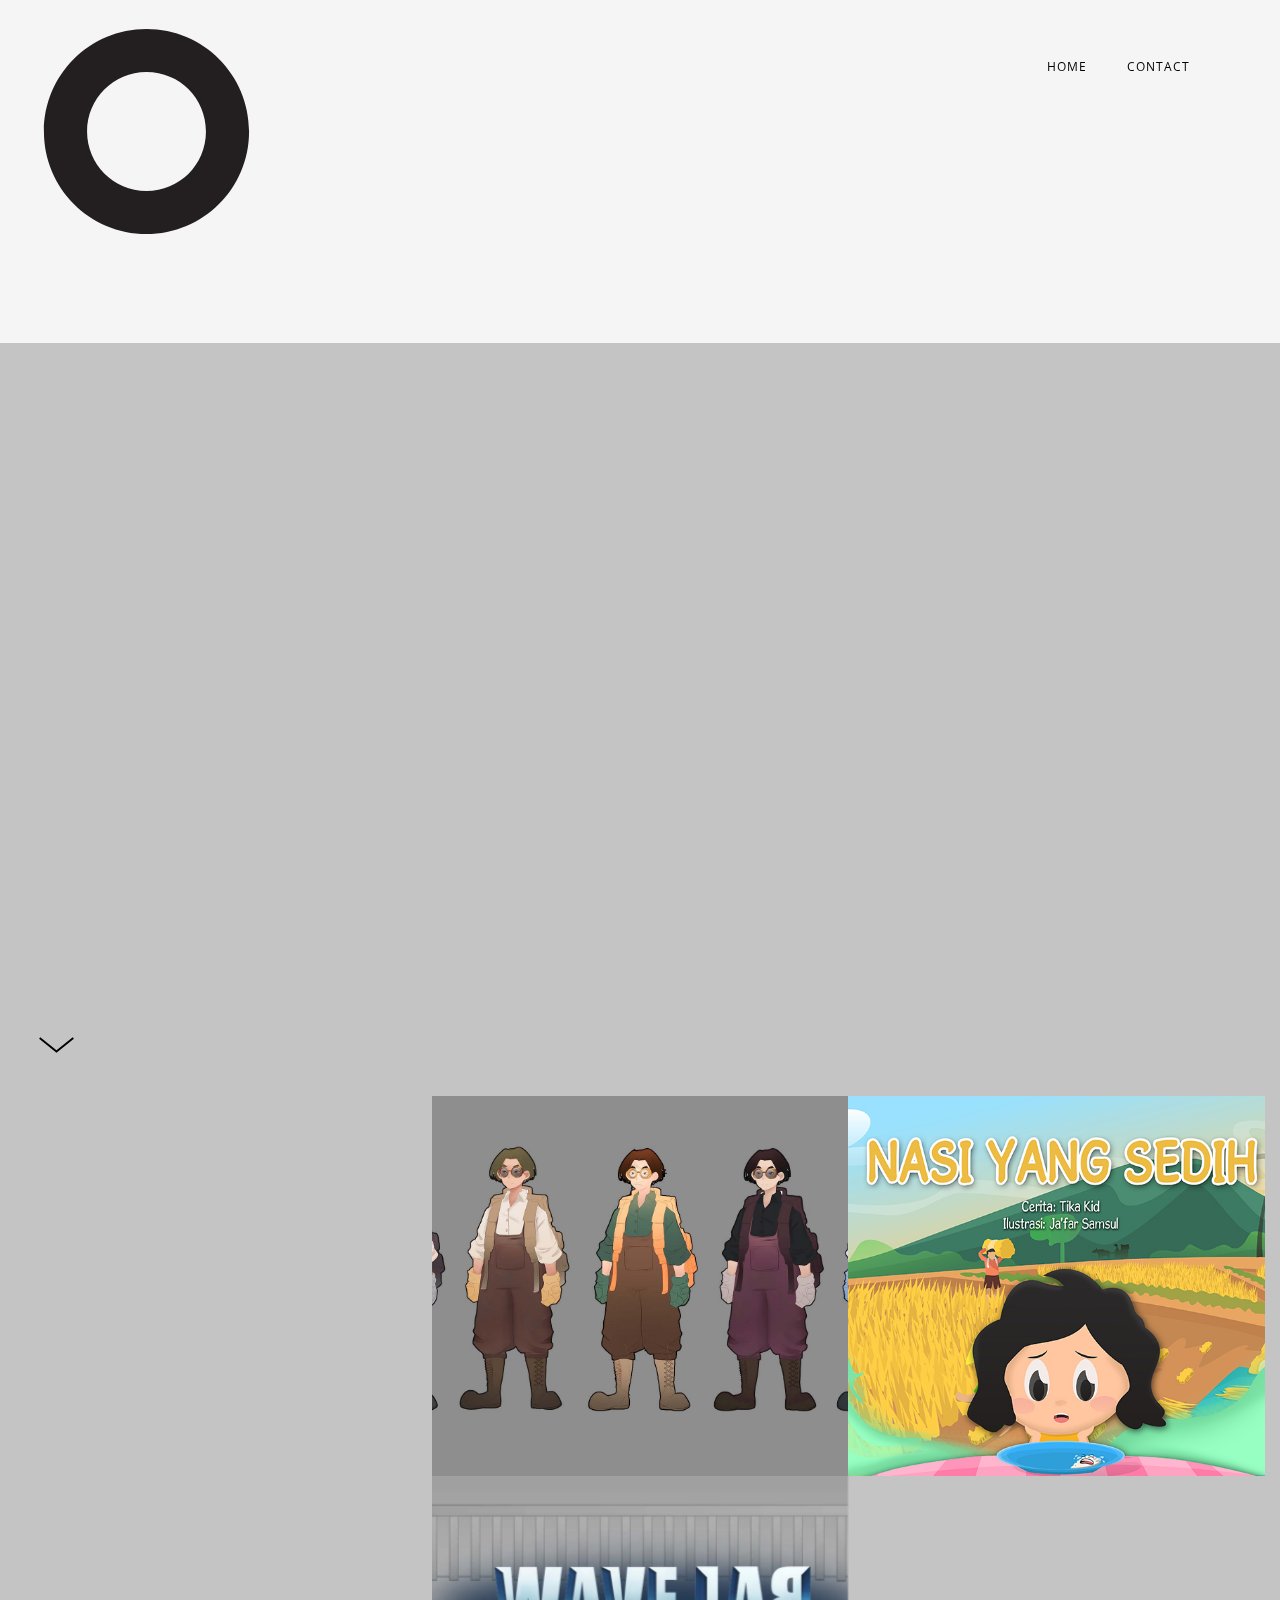
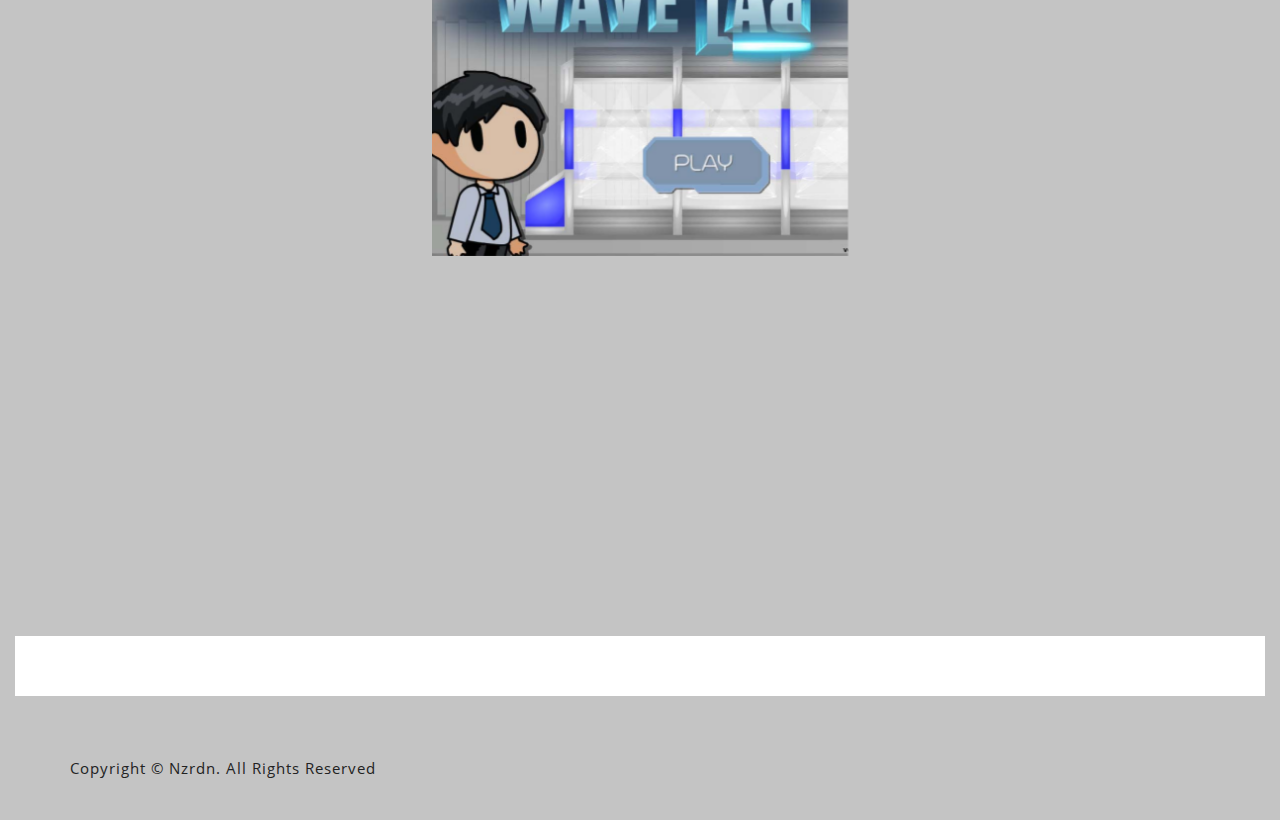
==== commit 3886180e: "Fixing bug" ====
--- a/index.html
+++ b/index.html
@@ -226,8 +226,8 @@
                     </div>
 
                     <div class="oi_strange_portfolio_item oi_col col-md-4 wall-portfolio-squre branding logos ">
-                        <div class="oi_vc_potrfolio oi_p_x1" style="background:url(images/cover-pancasila-.jpg)">
-                            <a class="oi_vc_port_mask" style="background:#bdbdbd" href="#">
+                        <div class="oi_vc_potrfolio oi_p_x1" style="background:url(images/nasi-yang-sedih.jpg)">
+                            <a class="oi_vc_port_mask" style="background:#c7ec3e" href="">
                                 <div class="oi_vc_text_span text-center">
                                     <h3 class="oi_sub_legend" style="color:#fff">Educational Children Book</h3>
                                     <div class="oi_vc_port_cat" style="color:#fff">Jafar</div>
@@ -250,7 +250,7 @@
 
                     <div class="oi_strange_portfolio_item oi_col col-md-4 wall-portfolio-squre branding logos print ">
                         <div class="oi_vc_potrfolio oi_p_x1" style="background:url(images/wave-lab.jpg)">
-                            <a class="oi_vc_port_mask" style="background:#bdbdbd"
+                            <a class="oi_vc_port_mask" style="background:#88abbb"
                                 href="https://rzgrzx.github.io/wave-lab-game/" target="_blank">
                                 <div class="oi_vc_text_span text-center">
                                     <h3 class="oi_sub_legend" style="color:#fff">Educational Game About Wavelength</h3>
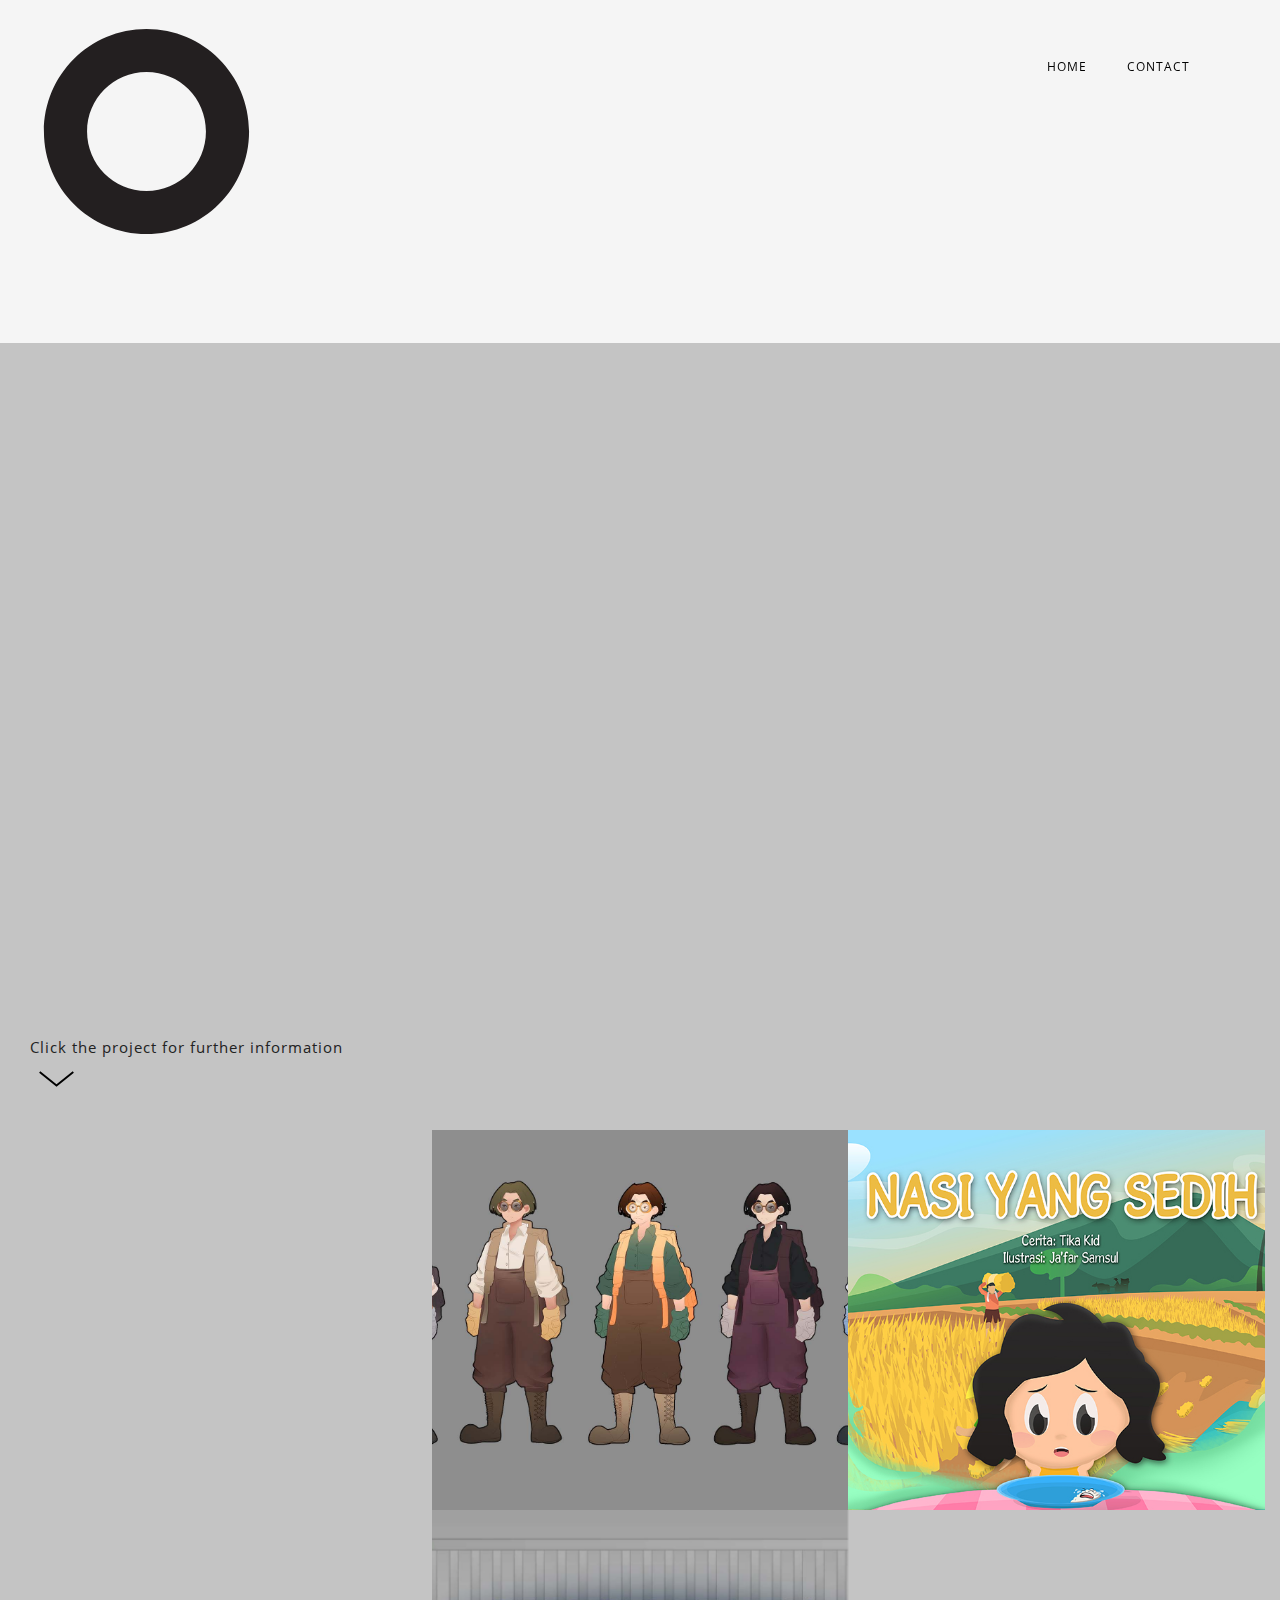
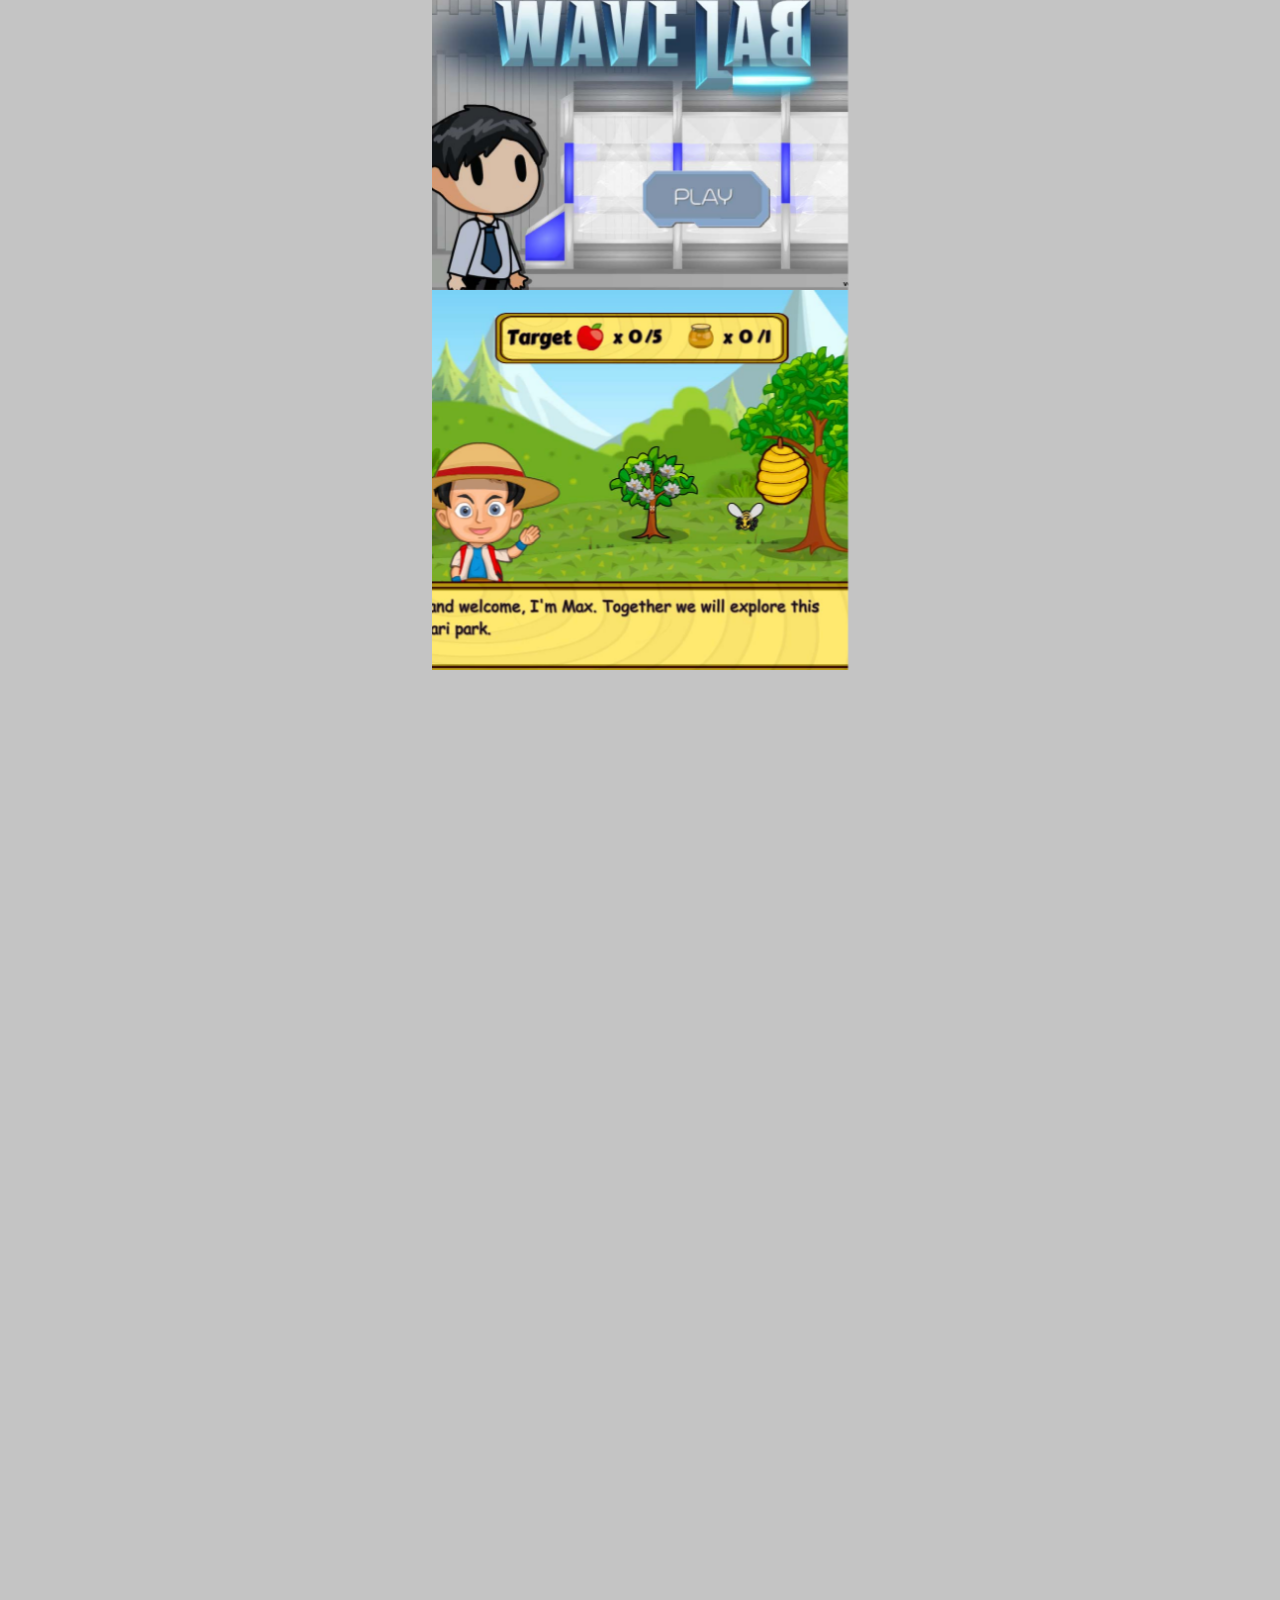
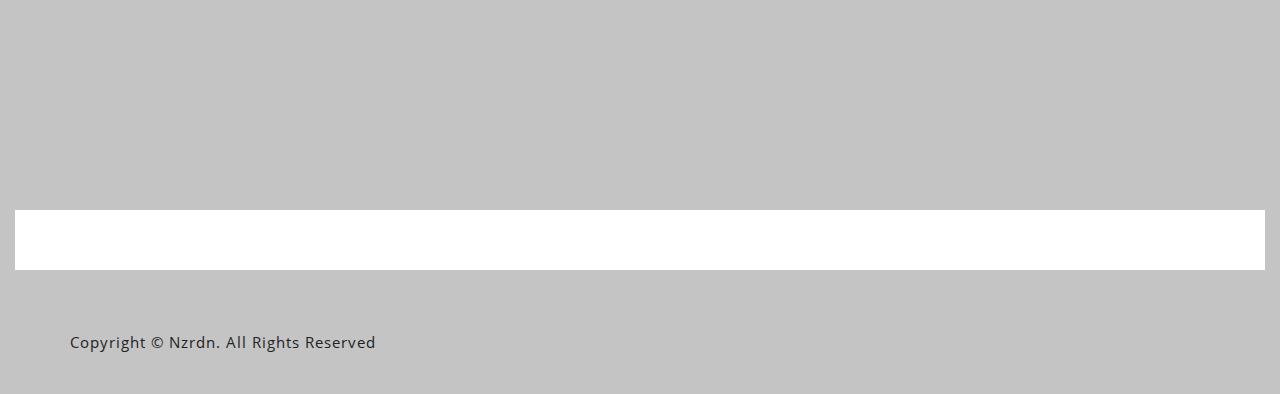
==== commit c46f995a: "Complete v2" ====
--- a/index.html
+++ b/index.html
@@ -92,6 +92,7 @@
     </style>
     <link rel="alternate" href="#" hreflang="id">
     <link rel="alternate" href="#" hreflang="en">
+    <link href="https://fonts.googleapis.com/css?family=Roboto:900&display=swap" rel="stylesheet">
 
     <style type="text/css">
         img#wpstats {
@@ -127,7 +128,7 @@
         <div class="container">
             <div class="row">
                 <div class="col-md-3 col-sm-3 io_xs">
-                    <a class="brand-logo" href="#"><img src="fonts/orkha.svg" alt="Orkha"></a>
+                    <a class="brand-logo" href="#"><img src="fonts/orkha.svg" alt="Ivans"></a>
                 </div>
                 <div class="col-md-9 col-sm-9 io_xs">
                     <i class="fa fa-bars visible-xs oi_xs_menu"></i>
@@ -135,10 +136,10 @@
                         <ul id="menu-menu-bahasa" class="oi_header_menu">
                             <li id="menu-item-2385"
                                 class="menu-item menu-item-type-post_type menu-item-object-page menu-item-2385"><a
-                                    href="/index.html">Home</a></li>
+                                    href="index.html">Home</a></li>
                             <li id="menu-item-2461"
                                 class="menu-item menu-item-type-post_type menu-item-object-page menu-item-2461"><a
-                                    href="/contact.html">Contact</a></li>
+                                    href="contact.html">Contact</a></li>
                         </ul>
                     </div>
                 </div>
@@ -162,8 +163,10 @@
                                 <div
                                     class="wpb_text_column wpb_content_element  wpb_animate_when_almost_visible wpb_bottom-to-top vc_custom_1485144330082 intro">
                                     <div class="wpb_wrapper">
-                                        <h1 style="text-align: left;">Ivan's Team</h1>
-                                        <p style="color: #919191; text-align: left;">Scroll to see our works</p>
+                                        <h1 style="text-align: left; font-weight: 900 !important;">Ivan's Team
+                                            Portfolios</h1>
+                                        <p style="color: #919191; text-align: left; font-size: 24px;">Scroll to see our
+                                            works!</p>
 
                                     </div>
                                 </div>
@@ -177,6 +180,7 @@
                             <div class="wpb_wrapper">
                                 <div class="wpb_raw_code wpb_content_element wpb_raw_html">
                                     <div class="wpb_wrapper">
+                                        <p>Click the project for further information</p>
                                         <div id="scrollDown" class="scrollArrow"><svg version="1.1" id="Ebene_2_1_"
                                                 xmlns="http://www.w3.org/2000/svg"
                                                 xmlns:xlink="http://www.w3.org/1999/xlink" x="0px" y="0px" width="53px"
@@ -201,12 +205,15 @@
                 </div>
                 <div class="row oi_port_container oi_wall">
 
+                    <!--  1  -->
                     <div class="oi_strange_portfolio_item oi_col col-md-4 wall-portfolio-squre illustration print ">
-                        <div class="oi_vc_potrfolio oi_p_x1" style="background:url(images/leftover-ig-1-.jpg)">
-                            <a class="oi_vc_port_mask" style="background:#f8b3a3" href="#">
-                                <div class="oi_vc_text_span text-center">
-                                    <h3 class="oi_sub_legend" style="color:#fff">Character Design</h3>
-                                    <div class="oi_vc_port_cat" style="color:#fff">Ivan</div>
+                        <div class="oi_vc_potrfolio oi_p_x1" style="background:url(images/anora.png)">
+                            <a class="oi_vc_port_mask" style="background:#c7bb9c"
+                                href="https://drive.google.com/open?id=1gUcvGcLfaWkWGOucUZ1Xto9kezxsDNYL"
+                                target="_blank">
+                                <div class="oi_vc_text_span text-center">
+                                    <h3 class="oi_sub_legend" style="color:#fff">Anora Logo Design</h3>
+                                    <div class="oi_vc_port_cat" style="color:#fff">by Ivan</div>
                                 </div>
                             </a>
                         </div>
@@ -216,10 +223,12 @@
                         class="oi_strange_portfolio_item oi_col col-md-4 wall-portfolio-squre book-cover editorial illustration ">
                         <div class="oi_vc_potrfolio oi_p_x1"
                             style="background:url(images/hydroponic-character-design.jpg)">
-                            <a class="oi_vc_port_mask" style="background:#1df075" href="#">
+                            <a class="oi_vc_port_mask" style="background:#1df075"
+                                href="https://drive.google.com/open?id=1Hll7cfVdJASsrPlGXQgK4KTzj70hBwcy"
+                                target="_blank">
                                 <div class="oi_vc_text_span text-center">
                                     <h3 class="oi_sub_legend" style="color:#fff">Hydroponics Game Character Design</h3>
-                                    <div class="oi_vc_port_cat" style="color:#fff">Fahmi</div>
+                                    <div class="oi_vc_port_cat" style="color:#fff">by Fahmi</div>
                                 </div>
                             </a>
                         </div>
@@ -227,10 +236,13 @@
 
                     <div class="oi_strange_portfolio_item oi_col col-md-4 wall-portfolio-squre branding logos ">
                         <div class="oi_vc_potrfolio oi_p_x1" style="background:url(images/nasi-yang-sedih.jpg)">
-                            <a class="oi_vc_port_mask" style="background:#c7ec3e" href="">
-                                <div class="oi_vc_text_span text-center">
-                                    <h3 class="oi_sub_legend" style="color:#fff">Educational Children Book</h3>
-                                    <div class="oi_vc_port_cat" style="color:#fff">Jafar</div>
+                            <a class="oi_vc_port_mask" style="background:#c7ec3e"
+                                href="https://drive.google.com/file/d/1YHhkF1JF_cDCJtIMQlTcDktCPL03jQWB/view"
+                                target="_blank">
+                                <div class="oi_vc_text_span text-center">
+                                    <h3 class="oi_sub_legend" style="color:#fff">The Sad Rice Educational Children
+                                        Book</h3>
+                                    <div class="oi_vc_port_cat" style="color:#fff">by Jafar</div>
                                 </div>
                             </a>
                         </div>
@@ -238,11 +250,13 @@
 
                     <div
                         class="oi_strange_portfolio_item oi_col col-md-4 wall-portfolio-squre branding logos web-design ">
-                        <div class="oi_vc_potrfolio oi_p_x1" style="background:url(images/The-Warren_Main-Logo.jpg)">
-                            <a class="oi_vc_port_mask" style="background:#555555" href="#">
-                                <div class="oi_vc_text_span text-center">
-                                    <h3 class="oi_sub_legend" style="color:#fff">Presentation Design</h3>
-                                    <div class="oi_vc_port_cat" style="color:#fff">Branding, Logo, Web Design</div>
+                        <div class="oi_vc_potrfolio oi_p_x1" style="background:url(images/wicak.jpg)">
+                            <a class="oi_vc_port_mask" style="background:#555555"
+                                href="https://drive.google.com/open?id=1m2hl6u3xBl57fPThtQCUF0P17hd39vdC"
+                                target="_blank">
+                                <div class="oi_vc_text_span text-center">
+                                    <h3 class="oi_sub_legend" style="color:#fff">Waskitha Comic</h3>
+                                    <div class="oi_vc_port_cat" style="color:#fff">by Ivan</div>
                                 </div>
                             </a>
                         </div>
@@ -253,8 +267,8 @@
                             <a class="oi_vc_port_mask" style="background:#88abbb"
                                 href="https://rzgrzx.github.io/wave-lab-game/" target="_blank">
                                 <div class="oi_vc_text_span text-center">
-                                    <h3 class="oi_sub_legend" style="color:#fff">Educational Game About Wavelength</h3>
-                                    <div class="oi_vc_port_cat" style="color:#fff">Fahmi</div>
+                                    <h3 class="oi_sub_legend" style="color:#fff">Wavelength Educational Game</h3>
+                                    <div class="oi_vc_port_cat" style="color:#fff">by Fahmi</div>
                                 </div>
                             </a>
                         </div>
@@ -262,11 +276,14 @@
 
                     <div
                         class="oi_strange_portfolio_item oi_col col-md-4 wall-portfolio-squre branding editorial print ">
-                        <div class="oi_vc_potrfolio oi_p_x1" style="background:url(images/6-TNDT.jpg)">
-                            <a class="oi_vc_port_mask" style="background:#0762ac" href="">
-                                <div class="oi_vc_text_span text-center">
-                                    <h3 class="oi_sub_legend" style="color:#fff">Presentation Design</h3>
-                                    <div class="oi_vc_port_cat" style="color:#fff">Jafar</div>
+                        <div class="oi_vc_potrfolio oi_p_x1"
+                            style="background:url(images/ciprut-model-sheet-warna.jpg)">
+                            <a class="oi_vc_port_mask" style="background:#0762ac"
+                                href="https://drive.google.com/open?id=1Zo1zoW3wNxwksVfmzWsA18rrA-m1wf-H"
+                                target="_blank">
+                                <div class="oi_vc_text_span text-center">
+                                    <h3 class="oi_sub_legend" style="color:#fff">Ciprut Character Design</h3>
+                                    <div class="oi_vc_port_cat" style="color:#fff">by Jafar</div>
                                 </div>
                             </a>
                         </div>
@@ -274,22 +291,26 @@
 
                     <div
                         class="oi_strange_portfolio_item oi_col col-md-4 wall-portfolio-squre book-cover illustration print ">
-                        <div class="oi_vc_potrfolio oi_p_x1" style="background:url(images/02.jpg)">
-                            <a class="oi_vc_port_mask" style="background:#fbca1c" href="#">
-                                <div class="oi_vc_text_span text-center">
-                                    <h3 class="oi_sub_legend" style="color:#fff">Presentation Design</h3>
-                                    <div class="oi_vc_port_cat" style="color:#fff">Book Cover, Illustration, Print</div>
+                        <div class="oi_vc_potrfolio oi_p_x1" style="background:url(images/ukel.png)">
+                            <a class="oi_vc_port_mask" style="background:#a8a7a4"
+                                href="https://drive.google.com/open?id=19HMWzNfbKOIdzuQw98Y98Ta5Z3508-__"
+                                target="_blank">
+                                <div class="oi_vc_text_span text-center">
+                                    <h3 class="oi_sub_legend" style="color:#fff">Ukel Display Font Design</h3>
+                                    <div class="oi_vc_port_cat" style="color:#fff">by Ivan</div>
                                 </div>
                             </a>
                         </div>
                     </div>
 
                     <div class="oi_strange_portfolio_item oi_col col-md-4 wall-portfolio-squre branding logos ">
-                        <div class="oi_vc_potrfolio oi_p_x1" style="background:url()">
-                            <a class="oi_vc_port_mask" style="background:#fff" href="#">
-                                <div class="oi_vc_text_span text-center">
-                                    <h3 class="oi_sub_legend" style="color:#000">Presentation Design</h3>
-                                    <div class="oi_vc_port_cat" style="color:#000">Branding, Logo</div>
+                        <div class="oi_vc_potrfolio oi_p_x1" style="background:url(images/max-the-explorer.jpg)">
+                            <a class="oi_vc_port_mask" style="background:rgb(62, 151, 59)"
+                                href="https://rzgrzx.github.io/max-the-explorer/" target="_blank">
+                                <div class="oi_vc_text_span text-center">
+                                    <h3 class="oi_sub_legend" style="color:rgb(255, 255, 255)">Symbiosis Educational
+                                        Game</h3>
+                                    <div class="oi_vc_port_cat" style="color:rgb(255, 255, 255)">by Fahmi</div>
                                 </div>
                             </a>
                         </div>
@@ -298,11 +319,114 @@
 
                     <div
                         class="oi_strange_portfolio_item oi_col col-md-4 wall-portfolio-squre branding logos web-design ">
-                        <div class="oi_vc_potrfolio oi_p_x1" style="background:url(images/Pure_Mockup.jpg)">
-                            <a class="oi_vc_port_mask" style="background:#009bc0" href="#">
-                                <div class="oi_vc_text_span text-center">
-                                    <h3 class="oi_sub_legend" style="color:#fff">Presentation Design</h3>
-                                    <div class="oi_vc_port_cat" style="color:#fff">Branding, Logo, Web Design</div>
+                        <div class="oi_vc_potrfolio oi_p_x1" style="background:url(images/iac.jpg)">
+                            <a class="oi_vc_port_mask" style="background:#ffffff"
+                                href="https://drive.google.com/open?id=1QjMQ8MeKyvdBjpY0aMMBBEI2SNyYLOna"
+                                target="_blank">
+                                <div class="oi_vc_text_span text-center">
+                                    <h3 class="oi_sub_legend" style="color:rgb(0, 0, 0)">IAC Logo Design</h3>
+                                    <div class="oi_vc_port_cat" style="color:rgb(0, 0, 0)">by Jafar</div>
+                                </div>
+                            </a>
+                        </div>
+                    </div>
+
+                    <div
+                        class="oi_strange_portfolio_item oi_col col-md-4 wall-portfolio-squre book-cover illustration print ">
+                        <div class="oi_vc_potrfolio oi_p_x1" style="background:url(images/omdo.png)">
+                            <a class="oi_vc_port_mask" style="background:#ff8bae"
+                                href="https://drive.google.com/open?id=1cw1Q4Q_U5K8y71qw9vsS7lP5V95ifCAm"
+                                target="_blank">
+                                <div class="oi_vc_text_span text-center">
+                                    <h3 class="oi_sub_legend" style="color:#fff">Omdo Character Design</h3>
+                                    <div class="oi_vc_port_cat" style="color:#fff">by Ivan</div>
+                                </div>
+                            </a>
+                        </div>
+                    </div>
+
+                    <div class="oi_strange_portfolio_item oi_col col-md-4 wall-portfolio-squre branding logos ">
+                        <div class="oi_vc_potrfolio oi_p_x1" style="background:url(images/web.jpg)">
+                            <a class="oi_vc_port_mask" style="background:#063BA3" href="https://slidesignus.com"
+                                target="_blank">
+                                <div class="oi_vc_text_span text-center">
+                                    <h3 class="oi_sub_legend" style="color:rgb(255, 255, 255)">Slidesignus Web Design &
+                                        Web
+                                        Development</h3>
+                                    <div class="oi_vc_port_cat" style="color:rgb(255, 255, 255)">by Fahmi</div>
+                                </div>
+                            </a>
+                        </div>
+                    </div>
+
+
+                    <div
+                        class="oi_strange_portfolio_item oi_col col-md-4 wall-portfolio-squre branding logos web-design ">
+                        <div class="oi_vc_potrfolio oi_p_x1" style="background:url(images/tika.png)">
+                            <a class="oi_vc_port_mask" style="background:#687df0"
+                                href="https://drive.google.com/open?id=13vP6jvfk4Z_bPXdjYpKW78BLdQM-UEQ9"
+                                target="_blank">
+                                <div class="oi_vc_text_span text-center">
+                                    <h3 class="oi_sub_legend" style="color:rgb(255, 255, 255)">Traveloka Motion
+                                        Graphics
+                                    </h3>
+                                    <div class="oi_vc_port_cat" style="color:rgb(255, 255, 255)">by Jafar</div>
+                                </div>
+                            </a>
+                        </div>
+                    </div>
+
+                    <div
+                        class="oi_strange_portfolio_item oi_col col-md-4 wall-portfolio-squre book-cover illustration print ">
+                        <div class="oi_vc_potrfolio oi_p_x1" style="background:url(images/adhi.jpg)">
+                            <a class="oi_vc_port_mask" style="background:#F9AC54"
+                                href="https://drive.google.com/open?id=16pBJxRcRVLxXj0R631fSCK49mlEKp71T"
+                                target="_blank">
+                                <div class="oi_vc_text_span text-center">
+                                    <h3 class="oi_sub_legend" style="color:#fff">Adhi Children Book</h3>
+                                    <div class="oi_vc_port_cat" style="color:#fff">by Ivan</div>
+                                </div>
+                            </a>
+                        </div>
+                    </div>
+
+                    <div class="oi_strange_portfolio_item oi_col col-md-4 wall-portfolio-squre branding logos ">
+                        <div class="oi_vc_potrfolio oi_p_x1" style="background:url(images/font.jpg)">
+                            <a class="oi_vc_port_mask" style="background:rgb(250, 163, 196)"
+                                href="https://drive.google.com/open?id=1wgg-LZvdr4HEscak7Hh3faGN2CuX_QFn"
+                                target="_blank">
+                                <div class="oi_vc_text_span text-center">
+                                    <h3 class="oi_sub_legend" style="color:rgb(255, 255, 255)">Pink Summer Font Design
+                                    </h3>
+                                    <div class="oi_vc_port_cat" style="color:rgb(255, 255, 255)">by Fahmi</div>
+                                </div>
+                            </a>
+                        </div>
+                    </div>
+
+
+                    <div
+                        class="oi_strange_portfolio_item oi_col col-md-4 wall-portfolio-squre branding logos web-design ">
+                        <div class="oi_vc_potrfolio oi_p_x1" style="background:url(images/asia.jpg)">
+                            <a class="oi_vc_port_mask" style="background:#CA3231"
+                                href="https://drive.google.com/open?id=1ZV8GyJLAAkKlFOkRvAWnkiAWTM4-jnBr"
+                                target="_blank">
+                                <div class="oi_vc_text_span text-center">
+                                    <h3 class="oi_sub_legend" style="color:rgb(255, 255, 255)">Asia Motion Graphics</h3>
+                                    <div class="oi_vc_port_cat" style="color:rgb(255, 255, 255)">by Jafar</div>
+                                </div>
+                            </a>
+                        </div>
+                    </div>
+
+                    <div
+                        class="oi_strange_portfolio_item oi_col col-md-4 wall-portfolio-squre branding logos web-design ">
+                        <div class="oi_vc_potrfolio oi_p_x1" style="background:url(images/sluggard.jpg)">
+                            <a class="oi_vc_port_mask" style="background:#EB7069"
+                                href="https://www.youtube.com/watch?v=SrT0kurD9us&feature=emb_title" target="_blank">
+                                <div class="oi_vc_text_span text-center">
+                                    <h3 class="oi_sub_legend" style="color:rgb(255, 255, 255)">The Sluggard Game</h3>
+                                    <div class="oi_vc_port_cat" style="color:rgb(255, 255, 255)">by Ivan</div>
                                 </div>
                             </a>
                         </div>
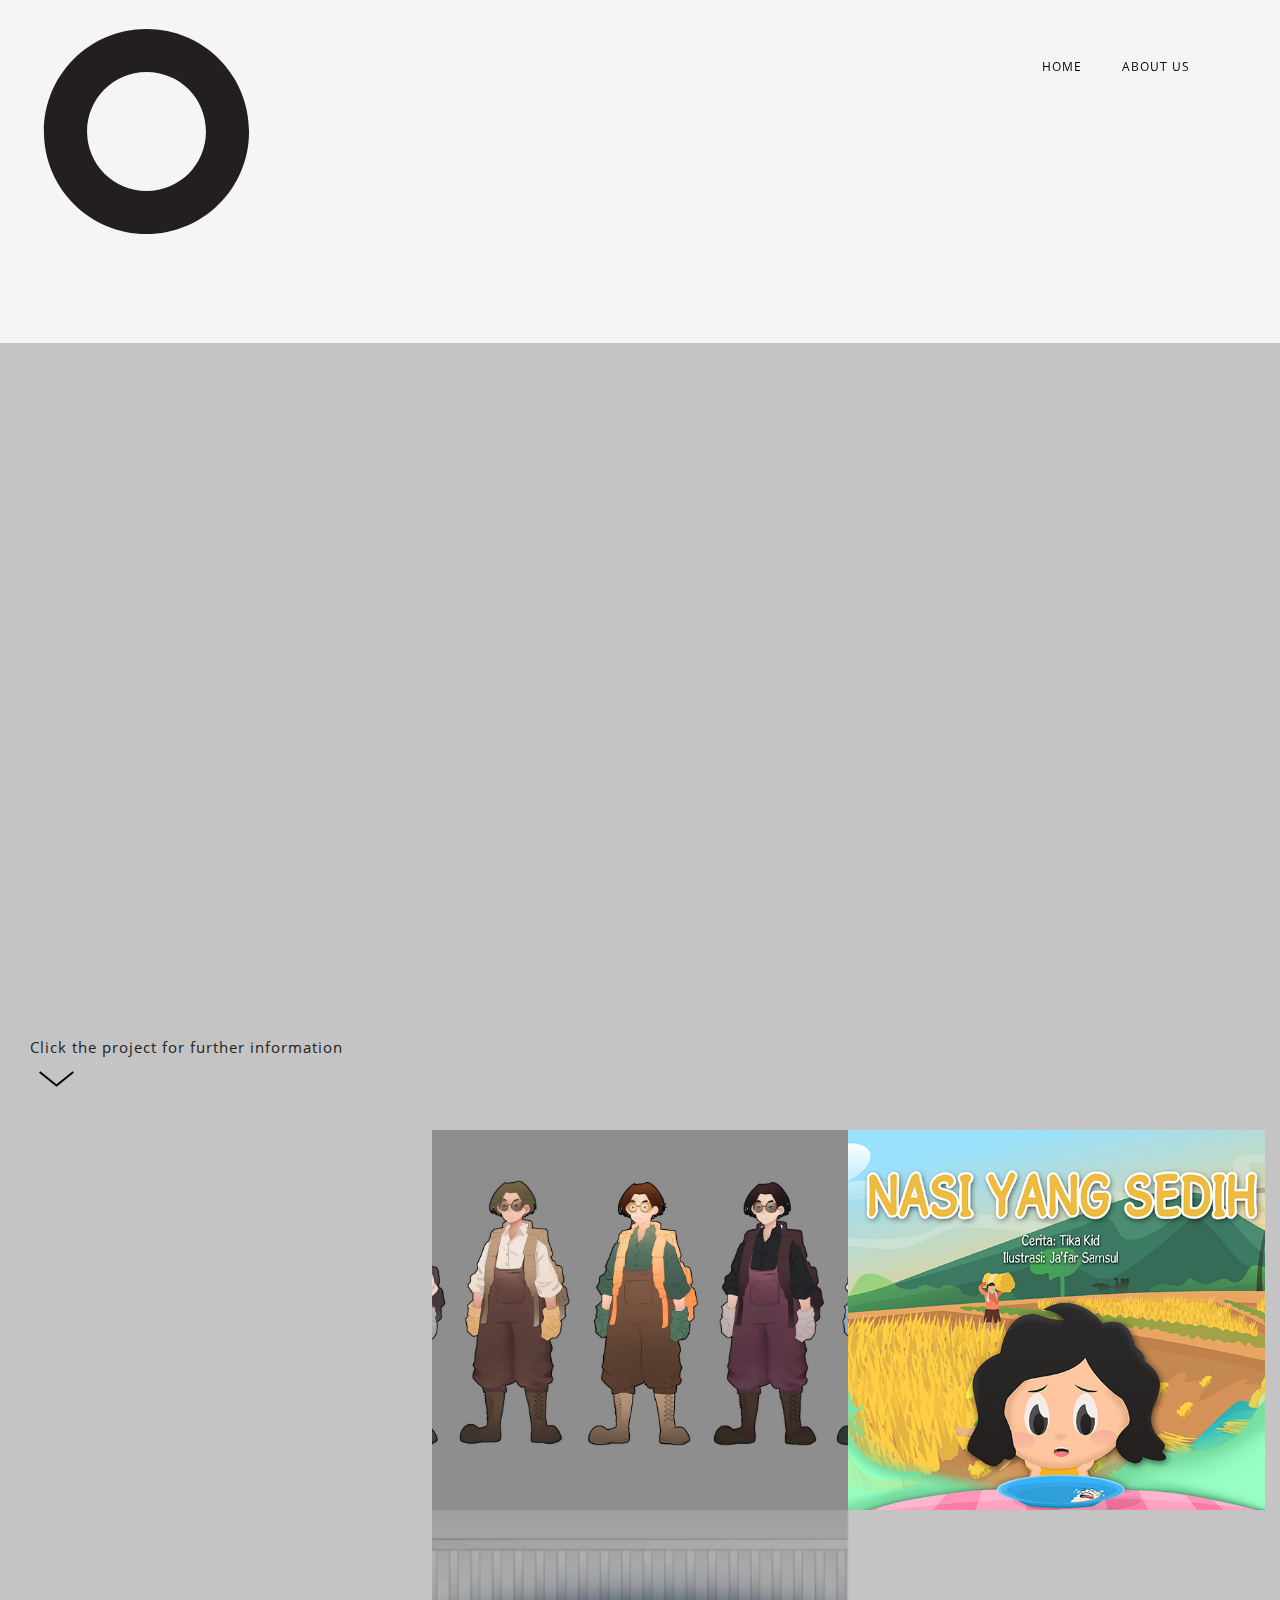
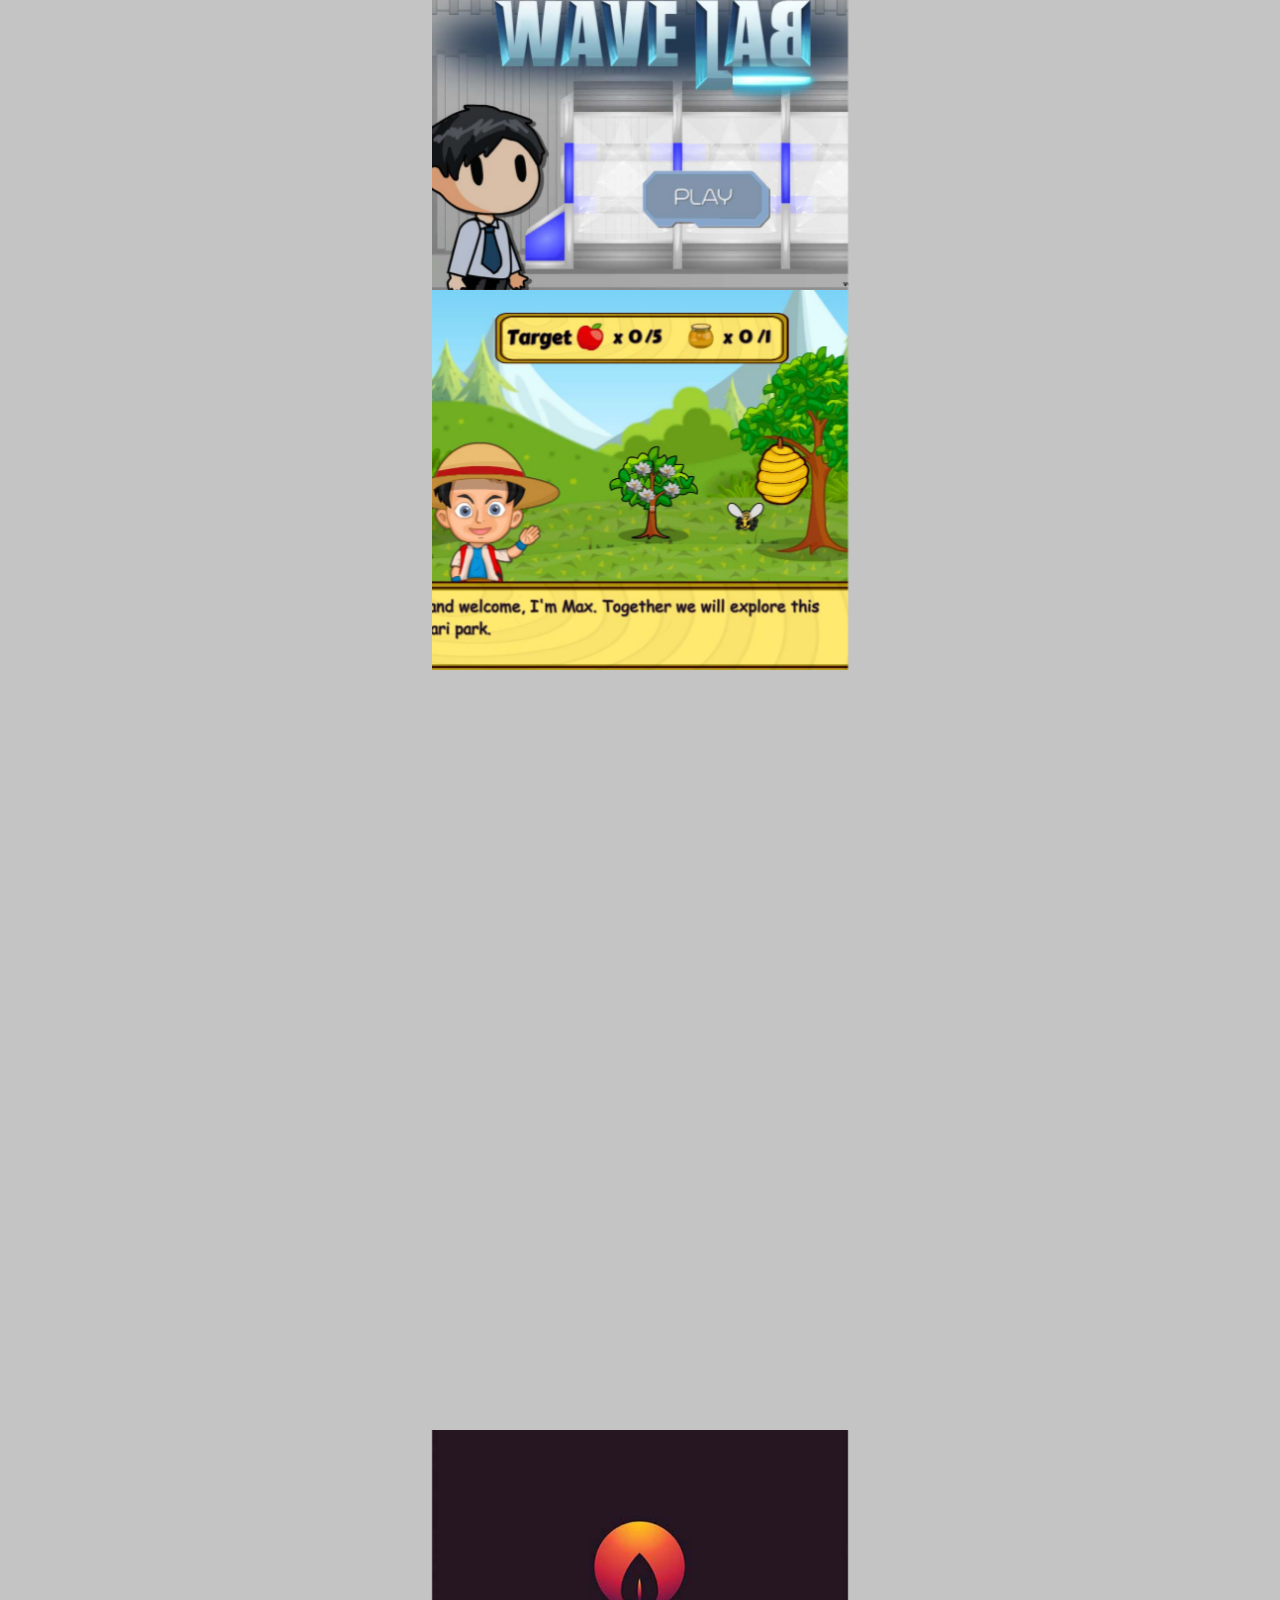
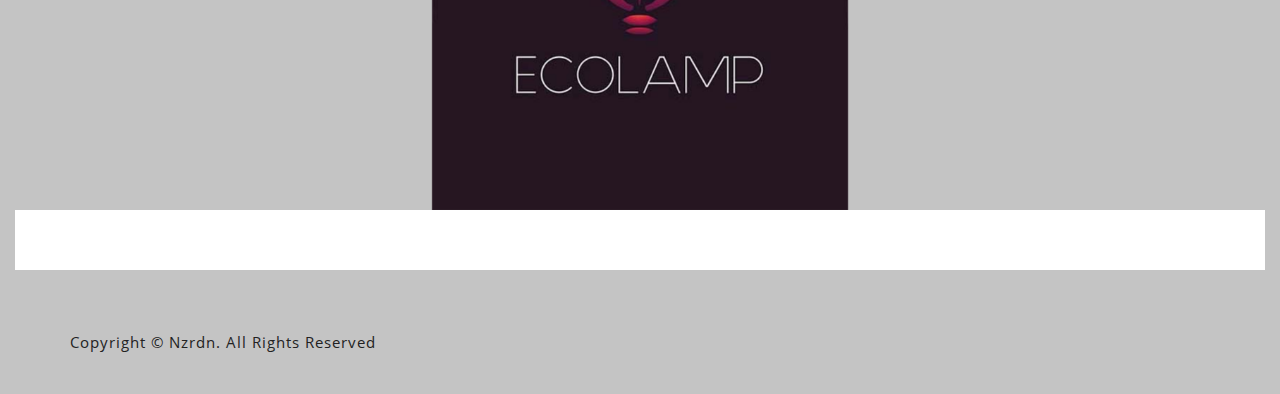
==== commit a49c9fe8: "Update" ====
--- a/index.html
+++ b/index.html
@@ -139,7 +139,7 @@
                                     href="index.html">Home</a></li>
                             <li id="menu-item-2461"
                                 class="menu-item menu-item-type-post_type menu-item-object-page menu-item-2461"><a
-                                    href="contact.html">Contact</a></li>
+                                    href="about.html">About Us</a></li>
                         </ul>
                     </div>
                 </div>
@@ -432,6 +432,33 @@
                         </div>
                     </div>
 
+                    <div
+                        class="oi_strange_portfolio_item oi_col col-md-4 wall-portfolio-squre branding logos web-design ">
+                        <div class="oi_vc_potrfolio oi_p_x1" style="background:url(images/ecolamp-p.jpg)">
+                            <a class="oi_vc_port_mask" style="background:#871D45"
+                                href="https://drive.google.com/open?id=1pDuqtMpK58cBkWTwyM3U8QsW_ki7mO6d"
+                                target="_blank">
+                                <div class="oi_vc_text_span text-center">
+                                    <h3 class="oi_sub_legend" style="color:rgb(255, 255, 255)">Ecolamp Logo Design</h3>
+                                    <div class="oi_vc_port_cat" style="color:rgb(255, 255, 255)">by Fahmi</div>
+                                </div>
+                            </a>
+                        </div>
+                    </div>
+
+                    <div
+                        class="oi_strange_portfolio_item oi_col col-md-4 wall-portfolio-squre branding logos web-design ">
+                        <div class="oi_vc_potrfolio oi_p_x1" style="background:url(images/)">
+                            <a class="oi_vc_port_mask" style="background:#EB7069"
+                                href="https://www.youtube.com/watch?v=SrT0kurD9us&feature=emb_title" target="_blank">
+                                <div class="oi_vc_text_span text-center">
+                                    <h3 class="oi_sub_legend" style="color:rgb(255, 255, 255)">Color Game</h3>
+                                    <div class="oi_vc_port_cat" style="color:rgb(255, 255, 255)">by Jafar</div>
+                                </div>
+                            </a>
+                        </div>
+                    </div>
+
                 </div>
                 <div class="oi_load_more_holder">
 
